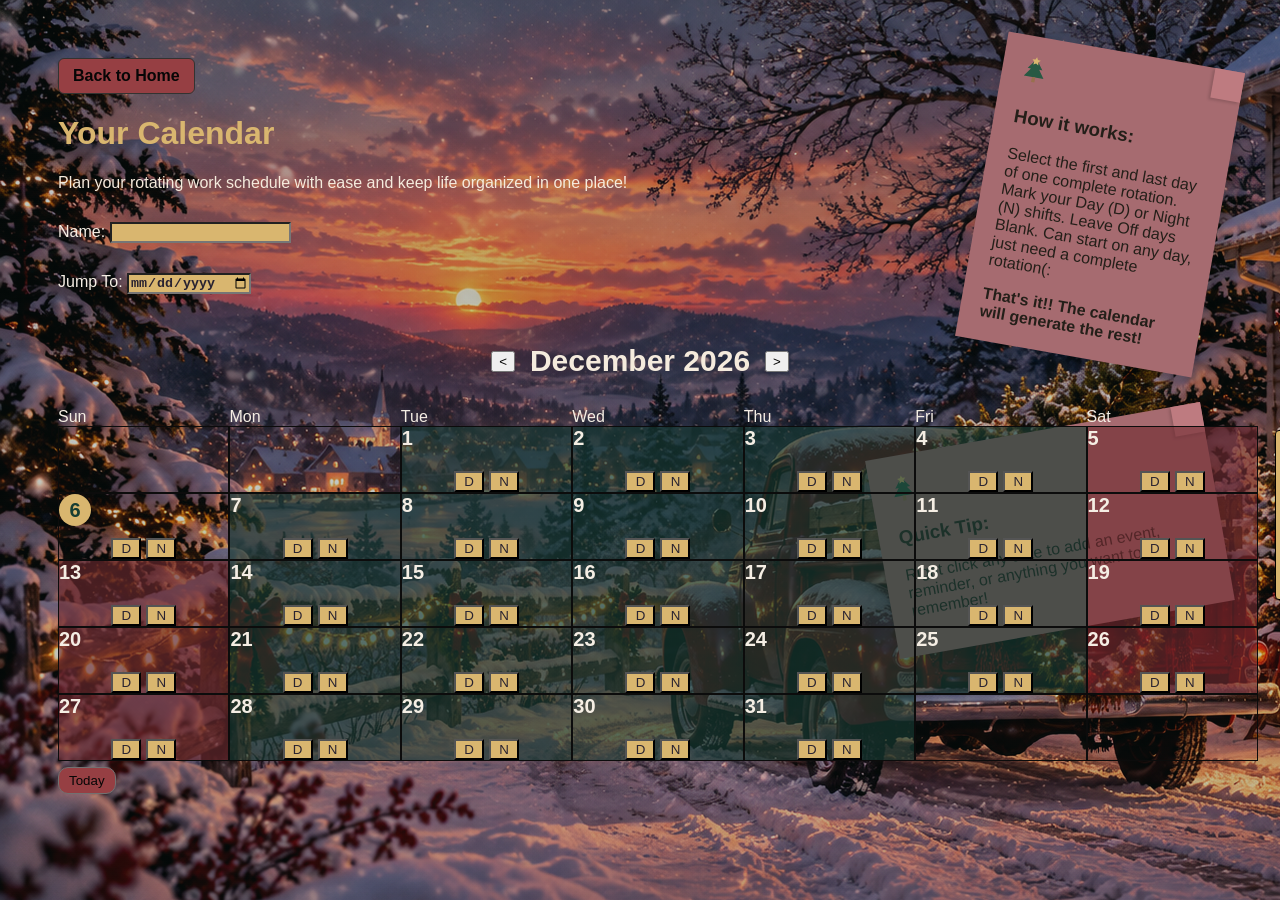
==== calendar.html @ 4a38d494 "Add files via upload" ====
<!DOCTYPE html>
<html>

<head>
    <title>Your Calendar</title>
    <link rel="stylesheet" href="style.css">
</head>

<body>

<div class="halloween-decor" aria-hidden="true">
    <svg class="halloween-pumpkin pumpkin-one" viewBox="0 0 100 90">
    <path d="M50 20 C25 5 8 32 12 56 C16 82 37 84 50 78 C63 84 84 82 88 56 C92 32 75 5 50 20 Z" fill="#C98255"/>
    <path d="M50 20 C35 30 33 65 50 78 M50 20 C65 30 67 65 50 78" fill="none" stroke="#985735" stroke-width="2.5"/>
    <path d="M48 21 Q45 8 57 5 L61 10 Q53 12 54 22 Z" fill="#54B878"/>
</svg>
<svg class="halloween-pumpkin pumpkin-two" viewBox="0 0 100 90">
    <path d="M50 20 C25 5 8 32 12 56 C16 82 37 84 50 78 C63 84 84 82 88 56 C92 32 75 5 50 20 Z" fill="#C98255"/>
    <path d="M50 20 C35 30 33 65 50 78 M50 20 C65 30 67 65 50 78" fill="none" stroke="#985735" stroke-width="2.5"/>
    <path d="M48 21 Q45 8 57 5 L61 10 Q53 12 54 22 Z" fill="#54B878"/>
</svg>
    <svg class="halloween-bat" viewBox="0 0 100 50">
        <path d="M50 15 L44 7 L39 16 Q25 2 2 13 Q12 19 14 29 Q22 23 30 34 Q37 26 45 31 L50 38 L55 31 Q63 26 70 34 Q78 23 86 29 Q88 19 98 13 Q75 2 61 16 L56 7 Z" fill="currentColor"/>
    </svg>
    <svg class="halloween-bat bat-two" viewBox="0 0 100 50">
    <path d="M50 15 L44 7 L39 16 Q25 2 2 13 Q12 19 14 29 Q22 23 30 34 Q37 26 45 31 L50 38 L55 31 Q63 26 70 34 Q78 23 86 29 Q88 19 98 13 Q75 2 61 16 L56 7 Z" fill="currentColor"/>
</svg>
<svg class="halloween-bat bat-three" viewBox="0 0 100 50">
    <path d="M50 15 L44 7 L39 16 Q25 2 2 13 Q12 19 14 29 Q22 23 30 34 Q37 26 45 31 L50 38 L55 31 Q63 26 70 34 Q78 23 86 29 Q88 19 98 13 Q75 2 61 16 L56 7 Z" fill="currentColor"/>
</svg>
<svg class="halloween-bat bat-four" viewBox="0 0 100 50">
    <path d="M50 15 L44 7 L39 16 Q25 2 2 13 Q12 19 14 29 Q22 23 30 34 Q37 26 45 31 L50 38 L55 31 Q63 26 70 34 Q78 23 86 29 Q88 19 98 13 Q75 2 61 16 L56 7 Z" fill="currentColor"/>
</svg>
<svg class="halloween-bat bat-five" viewBox="0 0 100 50">
    <path d="M50 15 L44 7 L39 16 Q25 2 2 13 Q12 19 14 29 Q22 23 30 34 Q37 26 45 31 L50 38 L55 31 Q63 26 70 34 Q78 23 86 29 Q88 19 98 13 Q75 2 61 16 L56 7 Z" fill="currentColor"/>
</svg>
</div>
<div class="autumn-decor" aria-hidden="true">
<img
    src="images/acorn.png"
    class="autumn-acorn acorn-one"
    alt=""
>

<svg class="autumn-acorn acorn-two" viewBox="0 0 60 80">
    <!-- Acorn cap -->
    <path d="M10 28 Q30 5 50 28 L45 35 L15 35 Z" fill="#8B6542"/>

    <!-- Acorn body -->
    <path d="M15 33 Q8 58 30 72 Q52 58 45 33 Z" fill="#C28B64"/>

    <!-- Little stem -->
    <path d="M30 15 Q29 8 35 5" fill="none" stroke="#5B4030" stroke-width="4" stroke-linecap="round"/>
</svg>

<img
    src="./images/autumn-leaf.png"
    class="autumn-leaf leaf-one"
    alt=""
>

</div>

<a href="index.html" class="back-button">Back to Home</a>

    <h1>Your Calendar</h1>
    <p class="calendar-description">
    Plan your rotating work schedule with ease and keep life organized in one place!
</p>

    <div class="form-group">
        <label for="worker-name">Name:</label>
        <input type="text" id="worker-name">
    </div>
    <div class="form-group">
        <label for="start-date">Jump To:</label>
        <input type="date" id="start-date">
    </div>
    <p id="rotation-warning"></p>

    <div class="instruction-note">
        <svg class="may-sticky-sunflower" viewBox="0 0 48 60"
     xmlns="http://www.w3.org/2000/svg">

    <!-- Stem -->
    <path d="M24 29 Q22 43 24 56"
          stroke="#66805B"
          stroke-width="2.5"
          fill="none"
          stroke-linecap="round"/>

    <!-- Leaves -->
    <path d="M23 44 Q10 33 9 42 Q13 49 24 48"
          fill="#82956B"/>

    <path d="M24 48 Q37 35 40 41 Q37 50 24 52"
          fill="#66805B"/>

    <!-- Golden petals -->
    <g fill="#D9AD55">
        <ellipse cx="24" cy="11" rx="4" ry="9"/>
        <ellipse cx="24" cy="11" rx="4" ry="9" transform="rotate(45 24 23)"/>
        <ellipse cx="24" cy="11" rx="4" ry="9" transform="rotate(90 24 23)"/>
        <ellipse cx="24" cy="11" rx="4" ry="9" transform="rotate(135 24 23)"/>
        <ellipse cx="24" cy="11" rx="4" ry="9" transform="rotate(180 24 23)"/>
        <ellipse cx="24" cy="11" rx="4" ry="9" transform="rotate(225 24 23)"/>
        <ellipse cx="24" cy="11" rx="4" ry="9" transform="rotate(270 24 23)"/>
        <ellipse cx="24" cy="11" rx="4" ry="9" transform="rotate(315 24 23)"/>
    </g>

    <!-- Sunflower center -->
    <circle cx="24" cy="23" r="7" fill="#76513B"/>
    <circle cx="22" cy="21" r="2" fill="#98704E"/>

</svg>
        <svg class="spring-sticky-tulip" viewBox="0 0 48 60"
     xmlns="http://www.w3.org/2000/svg">

    <!-- Stem -->
    <path d="M24 28 Q22 42 24 55"
          stroke="#668B65"
          stroke-width="2.5"
          fill="none"
          stroke-linecap="round"/>

    <!-- Leaves -->
    <path d="M24 44 Q11 33 10 42 Q14 50 24 47"
          fill="#8EAD80"/>

    <path d="M24 48 Q36 35 39 40 Q37 49 24 51"
          fill="#668B65"/>

    <!-- Tulip petals -->
    <path d="M11 13 Q17 16 24 7 Q31 16 37 13
             L35 24 Q32 33 24 34 Q16 33 13 24 Z"
          fill="#AD748D"/>

    <!-- Petal highlight -->
    <path d="M17 13 Q19 21 24 27 Q29 21 31 13
             Q30 28 24 34 Q18 28 17 13"
          fill="#D99CAF"/>

</svg>
        <svg class="march-sticky-shamrock" viewBox="0 0 40 40" aria-hidden="true">
    <path d="M20 18
             C10 4 2 15 13 23
             C0 22 8 36 20 26
             C32 36 40 22 27 23
             C38 15 30 4 20 18 Z"
          fill="#497B50"/>
    <path d="M20 25 Q22 32 17 38"
          stroke="#354D37"
          stroke-width="2.5"
          stroke-linecap="round"
          fill="none"/>
</svg>
        <svg class="valentine-sticky-heart" viewBox="0 0 40 40" aria-hidden="true">
    <path d="M20 34 C15 29 4 21 4 13
             C4 3 16 2 20 11
             C24 2 36 3 36 13
             C36 21 25 29 20 34 Z"
          fill="#ee688c"/>
</svg>
        <svg class="winter-sticky-snowflake" viewBox="0 0 40 40" aria-hidden="true">
    <path d="M20 3 V37 M3 20 H37 M8 8 L32 32 M32 8 L8 32"
          stroke="#AEBFCC"
          stroke-width="2.5"
          stroke-linecap="round"
          fill="none"/>
    <circle cx="20" cy="20" r="3" fill="#F2F8FC"/>
</svg>
        <svg class="christmas-sticky-tree" viewBox="0 0 60 75" aria-hidden="true">
    <path d="M30 5 L12 29 H20 L6 49 H54 L40 29 H48 Z" fill="#285943"/>
    <rect x="26" y="49" width="8" height="12" fill="#98704E"/>
    <path d="M30 0 L33 6 L40 7 L35 12 L36 19 L30 15 L24 19 L25 12 L20 7 L27 6 Z" fill="#D9B66F"/>
</svg>
        <h3>How it works:</h3>
        <p>
            Select the first and last day of one complete rotation.
            Mark your Day (D) or Night (N) shifts.
            Leave Off days Blank. Can start on any day, just need a complete rotation(:
        </p>
        <strong>That's it!! The calendar will generate the rest!</strong>
    </div>

    <div class="event-note">
        <svg class="may-sticky-sunflower" viewBox="0 0 48 60"
     xmlns="http://www.w3.org/2000/svg">

    <!-- Stem -->
    <path d="M24 29 Q22 43 24 56"
          stroke="#66805B"
          stroke-width="2.5"
          fill="none"
          stroke-linecap="round"/>

    <!-- Leaves -->
    <path d="M23 44 Q10 33 9 42 Q13 49 24 48"
          fill="#82956B"/>

    <path d="M24 48 Q37 35 40 41 Q37 50 24 52"
          fill="#66805B"/>

    <!-- Golden petals -->
    <g fill="#D9AD55">
        <ellipse cx="24" cy="11" rx="4" ry="9"/>
        <ellipse cx="24" cy="11" rx="4" ry="9" transform="rotate(45 24 23)"/>
        <ellipse cx="24" cy="11" rx="4" ry="9" transform="rotate(90 24 23)"/>
        <ellipse cx="24" cy="11" rx="4" ry="9" transform="rotate(135 24 23)"/>
        <ellipse cx="24" cy="11" rx="4" ry="9" transform="rotate(180 24 23)"/>
        <ellipse cx="24" cy="11" rx="4" ry="9" transform="rotate(225 24 23)"/>
        <ellipse cx="24" cy="11" rx="4" ry="9" transform="rotate(270 24 23)"/>
        <ellipse cx="24" cy="11" rx="4" ry="9" transform="rotate(315 24 23)"/>
    </g>

    <!-- Sunflower center -->
    <circle cx="24" cy="23" r="7" fill="#76513B"/>
    <circle cx="22" cy="21" r="2" fill="#98704E"/>

</svg>
        <svg class="spring-sticky-tulip" viewBox="0 0 48 60"
     xmlns="http://www.w3.org/2000/svg">

    <!-- Stem -->
    <path d="M24 28 Q22 42 24 55"
          stroke="#668B65"
          stroke-width="2.5"
          fill="none"
          stroke-linecap="round"/>

    <!-- Leaves -->
    <path d="M24 44 Q11 33 10 42 Q14 50 24 47"
          fill="#8EAD80"/>

    <path d="M24 48 Q36 35 39 40 Q37 49 24 51"
          fill="#668B65"/>

    <!-- Tulip petals -->
    <path d="M11 13 Q17 16 24 7 Q31 16 37 13
             L35 24 Q32 33 24 34 Q16 33 13 24 Z"
          fill="#AD748D"/>

    <!-- Petal highlight -->
    <path d="M17 13 Q19 21 24 27 Q29 21 31 13
             Q30 28 24 34 Q18 28 17 13"
          fill="#D99CAF"/>

</svg>
        <svg class="march-sticky-shamrock" viewBox="0 0 40 40" aria-hidden="true">
    <path d="M20 18
             C10 4 2 15 13 23
             C0 22 8 36 20 26
             C32 36 40 22 27 23
             C38 15 30 4 20 18 Z"
          fill="#497B50"/>
    <path d="M20 25 Q22 32 17 38"
          stroke="#354D37"
          stroke-width="2.5"
          stroke-linecap="round"
          fill="none"/>
</svg>
        <svg class="valentine-sticky-heart" viewBox="0 0 40 40" aria-hidden="true">
    <path d="M20 34 C15 29 4 21 4 13
             C4 3 16 2 20 11
             C24 2 36 3 36 13
             C36 21 25 29 20 34 Z"
          fill="#ee688c"/>
</svg>
        <svg class="winter-sticky-snowflake" viewBox="0 0 40 40" aria-hidden="true">
    <path d="M20 3 V37 M3 20 H37 M8 8 L32 32 M32 8 L8 32"
          stroke="#AEBFCC"
          stroke-width="2.5"
          stroke-linecap="round"
          fill="none"/>
    <circle cx="20" cy="20" r="3" fill="#F2F8FC"/>
</svg>
        <svg class="christmas-sticky-tree" viewBox="0 0 60 75" aria-hidden="true">
    <path d="M30 5 L12 29 H20 L6 49 H54 L40 29 H48 Z" fill="#285943"/>
    <rect x="26" y="49" width="8" height="12" fill="#98704E"/>
    <path d="M30 0 L33 6 L40 7 L35 12 L36 19 L30 15 L24 19 L25 12 L20 7 L27 6 Z" fill="#D9B66F"/>
</svg>
    <h3>Quick Tip:</h3>
    <p>Right click any date to add an event, reminder, or anything you want to remember!</p>
    </div>

    <div class="rotation-section">
        <h2></h2>

        <div class="month-navigation">
            <button id="previous-month">&lt;</button>
            <h3 id="month-title"></h3>
            <button id="next-month">&gt;</button>
        </div>

        <div id="calendar-layout">
            <div id="calendar-area">
                <div class="weekday-header">
                    <div>Sun</div>
                    <div>Mon</div>
                    <div>Tue</div>
                    <div>Wed</div>
                    <div>Thu</div>
                    <div>Fri</div>
                    <div>Sat</div>
                </div>


                <div id="calendar"></div>
            </div>
            <!---
            <div id="shift-legend">
                <div class="legend-item>
           <span>D</span>
        <span>Day Shift</span>
    </div>

</div>
-->
</div>
<div id="shift-legend-test">
    <span>D</span>
    <span>Day Shift</span>
    <br>
    <span>N</span>
    <span>Night Shift</span>
    <br>
    <span></span>
    <span>Off</span>
</div>
<div id=" rotation-actions">
                    <p id="rotation-status"><span id="rotation-status-text"></span></p>

                    <div id="calendar-actions">
                        <button id="clear-selection">Clear Selection</button>
                        <button id="today-button">Today</button>
                    </div>
                </div>
                <div class="halloween-bottom-decor" aria-hidden="true">
    <svg class="halloween-bat-left bat-six" viewBox="0 0 100 50">
        <path d="M50 15 L44 7 L39 16 Q25 2 2 13 Q12 19 14 29 Q22 23 30 34 Q37 26 45 31 L50 38 L55 31 Q63 26 70 34 Q78 23 86 29 Q88 19 98 13 Q75 2 61 16 L56 7 Z" fill="currentColor"/>
    </svg>
    <svg class="halloween-bat-left bat-seven" viewBox="0 0 100 50">
    <path d="M50 15 L44 7 L39 16 Q25 2 2 13 Q12 19 14 29 Q22 23 30 34 Q37 26 45 31 L50 38 L55 31 Q63 26 70 34 Q78 23 86 29 Q88 19 98 13 Q75 2 61 16 L56 7 Z" fill="currentColor"/>
</svg>
<svg class="halloween-bat-left bat-eight" viewBox="0 0 100 50">
    <path d="M50 15 L44 7 L39 16 Q25 2 2 13 Q12 19 14 29 Q22 23 30 34 Q37 26 45 31 L50 38 L55 31 Q63 26 70 34 Q78 23 86 29 Q88 19 98 13 Q75 2 61 16 L56 7 Z" fill="currentColor"/>
</svg>
</div>
                <div id="event-popup">
                <h3 id="event-popup-title">Add Event</h3>

                <input
                type="text"
                id="event-input"
                placeableholder=""What do you want to remember?"
                >
                <div id="event-chooser">
    <p>Events on this day:</p>
    <div id="event-chooser-list"></div>
</div>

                <label class="repeat-option">
    Repeat:
    <select id="event-repeat">
        <option value="none">Never</option>
        <option value="weekly">Every week</option>
        <option value="monthly">Every month</option>
        <option value="yearly">Every year</option>
    </select>
</label>

<label class="event-notes-option">
    Notes:
    <textarea
        id="event-notes"
        placeholder="Add any extra details..."
        rows="3"
    ></textarea>
</label>
                
                <button id="save-event">Save</button>
                <button id="cancel-event">Cancel</button>
                <button id="delete-event">Delete Current Event</button>
                <button id="add-another-event">+ Add Another Event</button>
                    
                </div>
          <div id="event-details-popup">
    <h3 id="event-details-name">Event Name</h3>

    <p id="event-details-date"></p>
    <p id="event-details-repeat"></p>

    <div id="event-details-notes-section">
        <strong>Notes:</strong>
        <p id="event-details-notes"></p>
    </div>

    <button id="edit-event-details">Edit</button>
    <button id="close-event-details">Close</button>
</div>      
<script src="script.js"></script>
</body>

</html>
---- style.css ----
body {
    background-color: rgba(52, 95, 77, 0.473);
    font-family: "Trebuchet MS", Arial, sans-serif;
    padding: 50px;
    padding-bottom: 40px;
}

h1 {
    color: rgb(10, 10, 10);
}

.form-group {
    margin-top: 30px;
}

.rotation-section {
    margin-top: 20px;
}

.weekday-header {
    display: grid;
    grid-template-columns: repeat(7, minmax(0, 1fr));
    max-width: 1200px;
}

#calendar {
    display: grid;
    grid-template-columns: repeat(7, minmax(0, 1fr));
    max-width: 1200px
}

#calendar > div {
    border: 1px solid rgb(12, 12, 12);
    min-height: 65px;
}

.month-navigation {
    display: flex;
    align-items: center;
    justify-content: center;
    gap: 15px;
    max-width: 1200px;
}

#month-title {
    font-size: 30px;

}

.date-number {
    font-size: 20px;
    font-weight: bold;
}

.date-number.today {
    background-color: #30fac783;
    border-radius: 50%;
    width: 32px;
    height: 32px;
    display: flex;
    align-items: center;
    justify-content: center;
}

.calendar-cell {
    display: flex;
    flex-direction: column;
    transition: transform 0.18s ease, box-shadow 0.18s ease;
}
.calendar-cell.today {
outline: 3px solid rgba(73, 117, 112, 0.9);
background-color: rgba(255, 255, 255, 0.12);
}
.calendar-cell.weekend {
    background-color: rgba(73, 117, 112, 0.30);
}
.calendar-cell:hover {
transform: translateY(-2px);
box-shadow: 0 4px 8px rgba(0, 0, 0, 0.12);
}
.calendar-cell button {
    width: 30px;
}

.shiftButtons {
    margin-top: auto;
    display: flex;
    justify-content: center;
    gap: 5px;
}

.calendar-cell button.selected {
    font-weight: bold;
    border: 3px solid black;
}

.calendar-cell.rotation-boundary {
    background-color: rgba(225, 235, 120, 0.45);
}

.instruction-note {
    background-color: #fff3a6;
    width: 200px;
    padding: 20px;
    box-shadow: 4px 6px 10px rgba(0, 0, 0, 0.20);
    transform: rotate(10deg);
    position: absolute;
    top: 50px;
    right: 60px;
}

.instruction-note::after {
    content: "";
    position: absolute;
    top: 0;
    right: 0;
    width: 30px;
    height: 30px;
    background-color: #e8d87f;
    box-shadow: -2px 2px 3px rgba(0, 0, 0, 0.15);
}

#rotation-warning {
    color: #8b1e1e;
    font-weight: bold;
    margin-top: 8px;
    max-width: 500px;
}

#rotation-status {
    text-align: center;
    font-weight: bold;
    max-width: 1200px;
    margin-bottom: -10px;
}

#clear-selection,
#today-button {
    padding: 5px 10px;
    border-radius: 10px;
    background-color: #fff3c4;
    border: 1px solid rgb(114, 113, 113);
}

#clear-selection {
    display: none;
    padding: 5px 10px;
border-radius: 10px;
background-color: #fff3c4;
border: 1px solid rgb(114, 113, 113);
}

#calendar-actions {
    display: flex;
    gap: 8px;
}

#clear-selection:hover,
#today-button:hover {
    cursor: pointer;
    background-color: #ffeaa0;
}

#calendar-layout {
    position: relative;
}

#calendar-area {
    width: 1200px;
}

#shift-legend {
    margin-left: 25px;
}
#shift-legend-test {
    position: absolute;
    left: 1275px;
    top: 430px;
    background-color: #fff3c4;
    padding: 6px 10px;
    border: 1px solid black;
    border-radius: 4px;
}
#shift-legend-test span:first-child {
    border: 2px solid black;
    padding: 1px 4px;
    margin-right: 6px;
}
#shift-legend-test span:nth-of-type(3) {
    border: 2px solid black;
    padding: 1px 4px;
    margin-right: 6px;
}
#shift-legend-test span:nth-of-type(5) {
    display: inline-block;
    width: 16px;
    height: 16px;
    border: 1px solid black;
    margin-right: 6px;
}
.event-note {
    background-color: #fff3a6;
    width: 300px;
    padding: 20px;
    box-shadow: 4px 6px 10px rgba(0, 0, 0, 0.20);
    transform: rotate(-10deg);
    position: absolute;
    top: 430px;
    right: 60px;
}
.event-note::after {
    content: "";
    position: absolute;
    top: 0px;
    right: 0;
    width: 30px;
    height: 30px;
    background-color: #e8d87f;
    box-shadow: -2px 2px 3px rgba(0, 0, 0, 0.15);
}
#event-popup {
    display: none;
    position: fixed;

    top: 50%;
    left: 50%;
    transform: translate(-50%, -50%);

    background-color: #fff3c4;
    border: 1px solid rgba(73, 117, 112, 0.35);
    border-radius: 8px;

    padding: 20px;
    width: 240px;

    box-shadow: 4px 6px 15px rgba(0, 0, 0, 0.25);
}
#save-event {
    background-color: #497570bb;
    color: white;
    border: 1px rgb(114, 113, 113) solid;
    border-radius: 5px;
    padding: 5px 10px;
}
#cancel-event {
    background-color: #e8e1d5;
    border: 1px solid rgba(73, 117, 112, 0.35);
    border-radius: 5px;
    padding: 4px 10px;
}
#delete-event {
    background-color: #5591b99c;
    color: #3b383b;
    border: 1px rgb(114, 113, 113) solid;
    border-radius: 5px;
    padding: 5px 10px;
}
#add-another-event {
    background-color: #e6dff0;
    color: #3b383b;
    border: 1px rgb(114, 113, 113) solid;
    border-radius: 5px;
    padding: 5px 10px;
}
#event-input {
    padding: 6px 8px;
    border: 1px solid rgba(73, 117, 112, 0.45);
    border-radius: 5px;
}
#event-repeat {
    padding: 4px 6px;
    border: 1px solid rgba(73, 117, 112, 0.45);
    border-radius: 5px;
}
#event-popup button {
    margin-top: 4px;
}
.personal-event {
    font-size: 14px;
    margin-top: 4px;
    padding: 2px 5px;
    background-color: #fff3c4;
    border-radius: 4px;
    width: fit-content;
}
.single-event {
    background-color: #f3e8ff;
}
.monthly-event {
    background-color: #b9dce8;
}
.yearly-event {
    background-color: #f3aa92;
}
.repeat-option {
    display: block;
    margin: 10px 0;
}
#shift-legend-test br {
    display: block;
    content: "";
    margin-bottom: 4px;
}
#event-chooser {
    display: none;
}
.back-button {
    display: inline-block;
    padding: 8px 14px;
    background-color: #fff3c4;
    color: #343331;
    text-decoration: none;
    border: 1px solid #343331;
    border-radius: 6px;
    font-weight: bold;
}

.back-button:hover {
    background-color: #f3e5a7;
}
@media (max-width: 950px) {

    body {
        padding: 15px;
    }

    .instruction-note,
    .event-note {
        position: static;
        transform: none;
        width: auto;
        margin: 20px 0;
    }

    #calendar-area {
    width: 100%;
}

#calendar,
.weekday-header,
.month-navigation {
    width: 100%;
    max-width: 100%;
}

#shift-legend-test {
    position: static;
    width: auto;
    margin: 20px 0;
}

.instruction-note::after,
.event-note::after {
    display: none;
}

}
.event-notes-option {
    display: flex;
    flex-direction: column;
    gap: 5px;
    margin-top: 10px;
}

#event-notes {
    width: 100%;
    box-sizing: border-box;
    resize: vertical;
    font: inherit;
}
#event-details-popup {
    display: none;
}
#event-details-popup {
    display: none;
    position: fixed;
    top: 50%;
    left: 50%;
    transform: translate(-50%, -50%);
    z-index: 1000;

    background-color: #fff3bf;
padding: 20px;
border-radius: 8px;
min-width: 280px;
box-shadow: 0 4px 12px rgba(0, 0, 0, 0.25);
}
body[data-theme="halloween"] {
    background-image:
    linear-gradient(rgba(22, 15, 30, 0.25), rgba(22, 15, 30, 0.25)),
    url("images/october-background.png");
    color: #f5e8d5;
}
body[data-theme="halloween"] .instruction-note,
body[data-theme="halloween"] .event-note {
    background-color: #C98255;
    color: #292331;
}
body[data-theme="halloween"] .calendar-cell {
    background-color: #352d3d9c;
}

body[data-theme="halloween"] .calendar-cell.weekend {
    background-color: #49384a8e;
}
body[data-theme="halloween"] .calendar-cell.today {
    outline: 3px solid #e6a06b60;
    background-color: #49384a8e;
}
body[data-theme="halloween"] .calendar-cell .date-number {
    color: #54B878;
}

/* Halloween today date circle */
body[data-theme="halloween"] .calendar-cell.today .date-number {
    background-color: #C98255;
    color: #173D32;
}
body[data-theme="halloween"] .weekly-event {
    background-color: #999b98;
    color: #292331;
}
body[data-theme="halloween"] h1 {
    color: #C98255;
}
body[data-theme="halloween"] #month-title {
    color: #54B878;
}
body[data-theme="halloween"] .weekday-header {
    color: #C98255;
}
body[data-theme="halloween"] #shift-legend-test {
    background-color: #54B878;
    color: #292331;
}
body[data-theme="halloween"] .back-button {
    background-color: #54B878;
    color: #292331;
}
body[data-theme="halloween"] .back-button:hover {
    background-color: #479c66;
    color: #292331;
}
body[data-theme="halloween"] #clear-selection {
    background-color: #54B878;
    color: #292331;
}
body[data-theme="halloween"] #today-button {
    background-color: #54B878;
    color: #292331;
}
body[data-theme="halloween"] #clear-selection:hover {
    background-color: #479c66;
    color: #292331;
}
body[data-theme="halloween"] #today-button:hover {
    background-color: #479c66;
    color: #292331;
}
body[data-theme="halloween"] .calendar-description {
    color: #C98255;
}
body[data-theme="halloween"] .form-group {
    color: #C98255;
}
body[data-theme="halloween"] #previous-month,
body[data-theme="halloween"] #next-month {
    background-color: #50B67B;
    color: #292331;
}
body[data-theme="halloween"] #previous-month:hover,
body[data-theme="halloween"] #next-month:hover {
    background-color: #3D9363;
}
body[data-theme="halloween"] .shiftButtons button {
    background-color: #C98255;
    color: #292331;
}
body[data-theme="halloween"] #worker-name {
    background-color: #E8B58F;
    color: #292331;
    font-weight: 600;
}
body[data-theme="halloween"] #start-date {
    background-color: #E8B58F;
    color: #292331;
    font-weight: 600;
}
body[data-theme="halloween"] #rotation-status {
    color: #292331;
    font-weight: 600;
    width: center;
}
body[data-theme="halloween"] .rotation-message {
    background-color: #E8B58F;
    color: #292331;
    font-weight: 600;
    padding: 3px 8px;
    border-radius: 4px;
}
/* Decorations stay hidden by default */
.halloween-decor {
    display: none;
}

/* Only show decorations during October */
body[data-theme="halloween"] .halloween-decor {
    display: block;
    pointer-events: none;
}
body[data-theme="halloween"] .halloween-bat {
    position: fixed;
    top: 85px;
    right: 300px;
    width: 65px;
    height: 35px;
    color: #0a0909;
    pointer-events: none;
    z-index: 1;
}
body[data-theme="halloween"] .bat-two {
    top: 65px;
    right: 365px;
    width: 40px;
    height: 22px;
    transform: rotate(12deg);
}
body[data-theme="halloween"] .single-event {
    background-color: #54B878;
    color: #292331;
}
body[data-theme="halloween"] .monthly-event {
    background-color: #A998C8;
    color: #292331;
}
body[data-theme="halloween"] .yearly-event {
    background-color: #D8B56D;
    color: #292331;
}
body[data-theme="halloween"] .bat-three {
    top: 42px;
    right: 420px;
    width: 30px;
    height: 17px;
    transform: rotate(-12deg);
}
body[data-theme="halloween"] .bat-four {
    top: 110px;
    right: 390px;
    width: 35px;
    height: 20px;
    transform: rotate(15deg);
}
body[data-theme="halloween"] .bat-five {
    top: 130px;
    right: 300px;
    width: 30px;
    height: 17px;
    transform: rotate(-12deg);
}
.halloween-bottom-decor {
    display: none;
}

body[data-theme="halloween"] .halloween-bottom-decor {
    display: block;
    position: relative;
    height: 0;
    pointer-events: none;
}
body[data-theme="halloween"] {
    padding-bottom: 30px;
}
body[data-theme="halloween"] .halloween-bat-left {
    position: fixed;
    top: 375px;
    left: 140px;
    width: 38px;
    height: 21px;
    color: #111015;
    pointer-events: none;
    transform: rotate(-12deg);
}
body[data-theme="halloween"] .bat-seven {
    top: 360px;
    left: 110px;
    width: 40px;
    height: 23px;
    transform: rotate(14deg);
}
body[data-theme="halloween"] .bat-eight {
    top: 360px;
    left: 195px;
    width: 35px;
    height: 20px;
    transform: rotate(15deg);
}
body[data-theme="halloween"] .halloween-pumpkin {
    position: fixed;
    width: 65px;
    height: 60px;
    pointer-events: none;
}

body[data-theme="halloween"] .pumpkin-one {
    bottom: 35px;
    right: 65px;
}
body[data-theme="halloween"] .pumpkin-two {
    top: 55px;
    left: 210px;
    width: 45px;
    height: 42px;
    transform: rotate(-12deg);
}
body[data-theme="halloween"] .calendar-cell.rotation-boundary {
    background-color: rgba(226, 235, 120, 0.158);
}
body[data-theme="halloween"] #event-popup {
    background-color: #614b63;
    color: #F5E8D5;
    border: 2px solid #C98255;
}
body[data-theme="halloween"] #event-notes {
    background-color: #E8B58F;
    color: #0a090a;
    font-weight: 500;
    border: 1px solid #C98255;
}
body[data-theme="halloween"] .chooser-never {
    background-color: #54B878;
    color: #292331;
}

body[data-theme="halloween"] .chooser-monthly {
    background-color: #A998C8;
    color: #292331;
}

body[data-theme="halloween"] .chooser-yearly {
    background-color: #D8B56D;
    color: #292331;
}

body[data-theme="halloween"] .chooser-weekly {
    background-color: #A9A9A9;
    color: #292331;
}
body[data-theme="halloween"] #event-chooser-list button {
    border: none;
    border-radius: 4px;
    padding: 3px 6px;
    margin: 2px;
    cursor: pointer;
}
body[data-theme="halloween"] #cancel-event {
    background-color: #c89bd4;
    color: #141414;
    border: none;
    border-radius: 4px;
    padding: 5px 10px;
    cursor: pointer;
}

body[data-theme="halloween"] #add-another-event {
    background-color: #54B878;
    color: #292331;
    border: none;
    border-radius: 4px;
    padding: 5px 10px;
    cursor: pointer;
}
body[data-theme="halloween"] #event-input {
    background-color: #E8B58F;
    color: #292331;
    border: 1px solid #C98255;
    border-radius: 4px;
}
body[data-theme="halloween"] #event-repeat {
    background-color: #C89BD4;
    color: #292331;
    border: 1px solid #A998C8;
    border-radius: 4px;
}
body[data-theme="halloween"] #delete-event {
    background-color: #999b98;
    color: #141414;
    border: none;
    border-radius: 4px;
    padding: 5px 10px;
    cursor: pointer;
}
body[data-theme="halloween"] #event-details-popup {
    background-color: #49384A;
    color: #C98255;
    border: 1px solid #C98255;
}
body[data-theme="halloween"] #edit-event-details {
    background-color: #54B878;
    color: #292331;
    border: none;
    border-radius: 4px;
    padding: 5px 10px;
    cursor: pointer;
}

body[data-theme="halloween"] #close-event-details {
    background-color: #C89BD4;
    color: #292331;
    border: none;
    border-radius: 4px;
    padding: 5px 10px;
    cursor: pointer;
}
@media (max-width: 1000px) {
    body[data-theme="halloween"] .halloween-decor,
    body[data-theme="halloween"] .halloween-bottom-decor {
        display: none;
    }
}
body[data-theme="autumn"] {
    background-color: #24382F;
    color: #F3E7D3;
}
body[data-theme="autumn"] .instruction-note,
body[data-theme="autumn"] .event-note {
    background-color: #b89c50;
    color: #241F19;
}
body[data-theme="autumn"] #shift-legend-test {
    background-color: #B89C50;
    color: #241F19;
}
body[data-theme="autumn"] .calendar-cell {
    background: rgba(73, 55, 43, 0.589);
}
body[data-theme="autumn"] #month-title {
    color: #A99B87;
}
body[data-theme="autumn"] .calendar-cell .date-number {
    color: #A99B87;
}
body[data-theme="autumn"] .calendar-cell.weekend {
    background: rgba(119, 118, 83, 0.548) !important;
}
body[data-theme="autumn"] .calendar-cell.today .date-number {
    background-color: #A66B70;
    color: #173D32;
}
body[data-theme="autumn"] .weekly-event {
    background-color: #B89C50;
    color: #292331;
}
    body[data-theme="autumn"] .monthly-event {
    background-color: #B87950;
    color: #292331;
    }
    body[data-theme="autumn"] .yearly-event {
    background-color: #B398A8;
    color: #292331;
    }
    body[data-theme="autumn"] .single-event {
    background-color: #ecb95a;
    color: #292331;
    }
    body[data-theme="autumn"] h1 {
    color: #B89C50;
}
body[data-theme="autumn"] .shiftButtons button {
    background-color: #A66B70;
    color: #292331;
}
body[data-theme="autumn"] #previous-month,
body[data-theme="autumn"] #next-month {
    background-color: #A66B70;
    color: #292331;
}
body[data-theme="autumn"] #previous-month:hover,
body[data-theme="autumn"] #next-month:hover {
    background-color: #86575b;
}
body[data-theme="autumn"] .weekday-header {
    color: #A99B87;
}
body[data-theme="autumn"] #clear-selection {
    background-color: #302820;
    color: #A7BE9B;
}
body[data-theme="autumn"] #clear-selection:hover {
    background-color: #1a1511;
    color: #A7BE9B;
}
body[data-theme="autumn"] #today-button {
    background-color: #302820;
    color: #A7BE9B;
}
body[data-theme="autumn"] #today-button:hover {
    background-color: #1a1511;
    color: #A7BE9B;
}
body[data-theme="autumn"] .back-button {
    background-color: #302820;
    color: #A7BE9B;
}
body[data-theme="autumn"] .back-button:hover {
    background-color: #1a1511;
    color: #A7BE9B;
}
body[data-theme="autumn"] .calendar-description {
    color: #B89C50;
}
body[data-theme="autumn"] #start-date {
    background-color: #A99B87;
    color: #292331;
    font-weight: 600;
}
body[data-theme="autumn"] #worker-name {
    background-color: #A99B87;
    color: #292331;
    font-weight: 600;
}
body[data-theme="autumn"] .rotation-message {
    background-color: #A99B87;
    color: #292331;
    font-weight: 600;
    padding: 3px 8px;
    border-radius: 4px;
}
body[data-theme="autumn"] #event-popup {
    background-color: #51483F;
    color: #F3E7D3;
    border: 1px solid #B89C50;
}
body[data-theme="autumn"] #edit-event-details {
    background-color: #A66B70;
    color: #292331;
    border: none;
    border-radius: 4px;
    padding: 5px 10px;
    cursor: pointer;
}
body[data-theme="autumn"] #add-another-event {
    background-color: #B398A8;
    color: #292331;
    border: none;
    border-radius: 4px;
    padding: 5px 10px;
    cursor: pointer;
}
body[data-theme="autumn"] #cancel-event {
    background-color: #A99B87;
    color: #141414;
    border: none;
    border-radius: 4px;
    padding: 5px 10px;
    cursor: pointer;
}
body[data-theme="autumn"] #save-event {
    background-color: #A66B70;
    color: #241F19;
    border: none;
    border-radius: 4px;
    padding: 5px 10px;
    cursor: pointer;
}
body[data-theme="autumn"] #event-input {
    background-color: #E8D7B5;
    color: #302820;
    border: 1px solid #B89C50;
    border-radius: 4px;
}
body[data-theme="autumn"] #delete-event {
    background-color: #A8B99A;
    color: #141414;
    border: none;
    border-radius: 4px;
    padding: 5px 10px;
    cursor: pointer;
}
body[data-theme="autumn"] #event-repeat {
    background-color: #A99B87;
    color: #302820;
    border: 1px solid #B89C50;
    border-radius: 4px;
}
body[data-theme="autumn"] #event-details-popup {
    background-color: #51483F;
    color: #F3E7D3;
    border: 1px solid #B89C50;
}
body[data-theme="autumn"] #close-event-details {
    background-color: #A99B87;
    color: #292331;
    border: none;
    border-radius: 4px;
    padding: 5px 10px;
    cursor: pointer;
}
body[data-theme="autumn"] #event-notes {
    background-color: #E8D7B5;
    color: #302820;
    border: 1px solid #B89C50;
    border-radius: 4px;
}
body[data-theme="autumn"] .calendar-cell.rotation-boundary {
    background-color: rgba(226, 235, 120, 0.158);
}
body[data-theme="autumn"] #event-chooser-list button {
    border: none;
    border-radius: 4px;
    padding: 3px 6px;
    margin: 2px;
    cursor: pointer;
}
/* November decorations stay hidden by default */
.autumn-decor {
    display: none;
}

/* Only show decorations during November */
body[data-theme="autumn"] .autumn-decor {
    display: block;
    pointer-events: none;
}

/* First little acorn */
body[data-theme="autumn"] .acorn-one {
    position: fixed;
    top: 110px;
    left: 270px;
    width: 35px;
    height: 45px;
    transform: rotate(-15deg);
}
body[data-theme="autumn"] .acorn-two {
    position: fixed;
    top: 115px;
    left: 300px;
    width: 27px;
    height: 36px;
    transform: rotate(20deg);
}
body[data-theme="autumn"] .leaf-one {
    position: fixed;
    top: 115px;
    right: 330px;
    width: 80px;
    height: 80px;
    transform: rotate(25deg);
    filter: brightness(0.75) saturate(0.75);
}
/* November background image */
body[data-theme="autumn"] {
    background-image:
    linear-gradient(rgba(25, 30, 23, 0.35), rgba(25, 30, 23, 0.35)),
    url("images/november-background.png");
    background-size: cover;
    background-position: center;
    background-repeat: no-repeat;
    background-attachment: fixed;
}
body[data-theme="autumn"] .calendar-cell.weekend {
background-color: rgba(104, 116, 82, 0.685);
}
.autumn-decor {
    display: none !important;
}
body[data-theme="christmas"] {
    background-image:
        linear-gradient(
            rgba(15, 35, 32, 0.25),
            rgba(15, 35, 32, 0.25)
        ),
        url("images/december-background.png");

    color: #f5eee4;
}
body[data-theme="christmas"] .calendar-cell {
    background: rgba(23, 61, 53, 0.62);
}
body[data-theme="christmas"] .calendar-cell.weekend {
    background: rgba(112, 43, 49, 0.62);
}
body[data-theme="christmas"] .calendar-cell.today {
    outline: 3px solid #F5EBDD;
    background-color: #49384a8e;
}
body[data-theme="christmas"] .calendar-cell.today .date-number {
    background-color: #F5EBDD;
    color: #173D32;
}
body[data-theme="christmas"] .calendar-cell.today .date-number {
    background-color: #D9B66F;
    color: #173D32;
}
body[data-theme="christmas"] .shiftButtons button {
    background-color: #D9B66F;
    color: #292331;
}
body[data-theme="christmas"] #month-title {
    color: #F5EBDD;
}
body[data-theme="christmas"] #shift-legend-test {
    background-color: #D9B66F;
    color: #241F19;
}
body[data-theme="christmas"] .instruction-note,
body[data-theme="christmas"] .event-note {
    background-color: #A66B70;
    color: #241F19;
}
body[data-theme="christmas"] h1 {
    color: #D9B66F;
}
body[data-theme="christmas"] #worker-name {
    background-color: #D9B66F;
    color: #292331;
    font-weight: 600;
}
body[data-theme="christmas"] #start-date {
    background-color: #D9B66F;
    color: #292331;
    font-weight: 600;
}
body[data-theme="christmas"] .calendar-description {
    color: #F5EBDD;
}
body[data-theme="christmas"] .single-event {
    background-color: #E8C9B5;
    color: #292331;
}
body[data-theme="christmas"] .monthly-event {
    background-color: #B7CBB5;
    color: #292331;
}
body[data-theme="christmas"] .yearly-event {
    background-color: #C77979;
    color: #292331;
}
body[data-theme="christmas"] .weekly-event {
    background-color: #FFF0B3;
    color: #292331;
}
body[data-theme="christmas"] #event-details-popup {
    background-color: #D9B66F;
    color: #050505;
    border: 1px solid #292416;
}
body[data-theme="christmas"] #event-popup {
    background-color: #D9B66F;
    color: #050505;
    border: 2px solid #292416;
}
body[data-theme="christmas"] #clear-selection {
    background-color: #963F43;
    color: #070606;
}
body[data-theme="christmas"] #clear-selection:hover {
    background-color: #6d2d30;
    color: #070606;
}
body[data-theme="christmas"] #today-button {
    background-color: #963F43;
    color: #070606;
}
body[data-theme="christmas"] #today-button:hover {
    background-color: #6d2d30;
    color: #070606;
}
body[data-theme="christmas"] #rotation-status {
    color: #D9B66F;
    font-weight: 600;
    width: center;
}
body[data-theme="christmas"] #close-event-details {
    background-color: #266453;
    color: #D9B66F;
    border: none;
    border-radius: 4px;
    padding: 5px 10px;
    cursor: pointer;
}
body[data-theme="christmas"] #add-another-event {
    background-color: #963f43be;
    color: #292331;
    border: none;
    border-radius: 4px;
    padding: 5px 10px;
    cursor: pointer;
}
body[data-theme="christmas"] .back-button {
    background-color: #963F43;
    color: #070606;
}
body[data-theme="christmas"] .back-button:hover {
    background-color: #6d2d30;
    color: #070606;
}
body[data-theme="christmas"] #event-notes {
    background-color: #963f43;
    color: #050505;
    font-weight: 500;
    border: 1px solid #0a090a;
}
body[data-theme="christmas"] #cancel-event {
    background-color: #173d32ab;
    color: #0a090a;
    border: none;
    border-radius: 4px;
    padding: 5px 10px;
    cursor: pointer;
}
body[data-theme="christmas"] #edit-event-details {
    background-color: #963f43;
    color: #D9B66F;
    border: none;
    border-radius: 4px;
    padding: 5px 10px;
    cursor: pointer;
}
body[data-theme="christmas"] #event-repeat {
    background-color: #A66B70;
    color: #0a090a;
    border: 1px solid #B89C50;
    border-radius: 4px;
}
body[data-theme="christmas"] #event-input {
    background-color: #A66B70;
    color: #0a090a;
    border: 1px solid #B89C50;
    border-radius: 4px;
}
body[data-theme="christmas"] #save-event {
    background-color: #A66B70;
    color: #241F19;
    border: none;
    border-radius: 4px;
    padding: 5px 10px;
    cursor: pointer;
}
body[data-theme="christmas"] .calendar-cell.rotation-boundary {
    background-color: #b89c50be;
}
body[data-theme="christmas"] .christmas-sticky-tree {
    width: 25px;
    height: 32px;
}
.christmas-sticky-tree {
    display: none;
}

body[data-theme="christmas"] .christmas-sticky-tree {
    display: block;
}
body[data-theme="christmas"] .instruction-note::after,
body[data-theme="christmas"] .event-note::after {
    background-color: #be7b80;
}
body[data-theme="winter"] {
    background-image: url("images/january-background.png");
    background-size: cover;
    background-position: center;
    background-repeat: no-repeat;
    background-attachment: fixed;
}
/* Keep today's number circle, not the full-cell highlight */
.calendar-cell.today,
body[data-theme="halloween"] .calendar-cell.today,
body[data-theme="christmas"] .calendar-cell.today {
    outline: none;
    background-color: transparent;
}
body[data-theme="winter"] .calendar-cell {
    background-color: rgba(71, 125, 173, 0.60);
}

body[data-theme="winter"] .calendar-cell.weekend {
    background-color: rgba(40, 84, 119, 0.60);
}
body[data-theme="winter"] .weekly-event {
    background-color: #D7EAF5;
    color: #292331;
}
    body[data-theme="winter"] .monthly-event {
    background-color: #B8C9D6;
    color: #292331;
    }
    body[data-theme="winter"] .yearly-event {
    background-color: #B8A9DF;
    color: #292331;
    }
    body[data-theme="winter"] .single-event {
    background-color: #85C9E8;
    color: #292331;
    }
    body[data-theme="winter"] .instruction-note,
body[data-theme="winter"] .event-note {
    background-color: #b8c9d659;
    backdrop-filter: blur(6px);
    -webkit-backdrop-filter: blur(6px);
    color: #292331;
}
body[data-theme="winter"] .instruction-note::after,
body[data-theme="winter"] .event-note::after {
    background-color: #9cabb6;
}
body[data-theme="winter"] #shift-legend-test {
    background-color: #477dadb4;
    color: #241F19;
}
body[data-theme="winter"] .back-button {
    background-color: #b8a9dfc5;
    color: #070606;
}
body[data-theme="winter"] .back-button:hover {
    background-color: #9689b6d0;
    color: #070606;
}
body[data-theme="winter"] #today-button {
    background-color: #b8a9dfc5;
    color: #070606;
}
body[data-theme="winter"] #today-button:hover {
    background-color: #9689b6d0;
    color: #070606;
}
body[data-theme="winter"] #clear-selection {
    background-color: #b8a9dfc5;
    color: #070606;
}
body[data-theme="winter"] #clear-selection:hover {
    background-color: #9689b6d0;
    color: #070606;
}
body[data-theme="winter"] h1 {
    color: #C5E8F5;
}
body[data-theme="winter"] #rotation-status {
    color: #C5E8F5;
    font-weight: 600;
    width: center;
}
body[data-theme="winter"] .shiftButtons button {
    background-color: #B8A9DF;
    color: #292331;
}
body[data-theme="winter"] .calendar-description {
    color: #C5E8F5;
}
body[data-theme="winter"] #worker-name {
    background-color: #B8A9DF;
    color: #292331;
    font-weight: 600;
}
body[data-theme="winter"] #start-date {
    background-color: #B8A9DF;
    color: #292331;
    font-weight: 600;
}
body[data-theme="winter"] #event-popup {
    background-color: #9cabb6ce;
    color: #050505;
    border: 2px solid #285477be;
}
body[data-theme="winter"] #event-details-popup {
    background-color: #9cabb6ce;
    color: #050505;
    border: 1px solid #285477be;
}
body[data-theme="winter"] #edit-event-details {
    background-color: #B8A9DF;
    color: #050505;
    border: none;
    border-radius: 4px;
    padding: 5px 10px;
    cursor: pointer;
}
body[data-theme="winter"] #close-event-details {
    background-color: #85C9E8;
    color: #292331;
    border: none;
    border-radius: 4px;
    padding: 5px 10px;
    cursor: pointer;
}
body[data-theme="winter"] #event-input {
    background-color: #B8C9D6;
    color: #0a090a;
    border: 1px solid #285477be;
    border-radius: 4px;
}
body[data-theme="winter"] .calendar-cell.rotation-boundary {
    background-color: #85c9e896;
}
body[data-theme="winter"] .calendar-cell .date-number {
    color: #0a0a0a;
}
body[data-theme="winter"] .form-group {
    color: #C5E8F5;
}
body[data-theme="winter"] .calendar-cell.today .date-number {
    background-color: #B8A9DF;
    color: #0a0a0a;
}
body[data-theme="winter"] #event-repeat {
    background-color: #B8A9DF;
    color: #302820;
    border: 1px solid #85C9E8;
    border-radius: 4px;
}
body[data-theme="winter"] #event-notes {
    background-color: #B8A9DF;
    color: #0a090a;
    font-weight: 500;
    border: 1px solid #85C9E8;
}
body[data-theme="winter"] #cancel-event {
    background-color: #85C9E8;
    color: #141414;
    border: none;
    border-radius: 4px;
    padding: 5px 10px;
    cursor: pointer;
}
.winter-sticky-snowflake {
    display: none;
    width: 25px;
    height: 25px;
}

body[data-theme="winter"] .winter-sticky-snowflake {
    display: block;
}
body[data-theme="valentines"] {
    background-image: url("images/february-background.png");
    background-size: cover;
    background-position: center;
    background-repeat: no-repeat;
    background-attachment: fixed;
}
body[data-theme="valentines"] .calendar-cell {
    background-color: rgba(183, 110, 121, 0.60);
}

body[data-theme="valentines"] .calendar-cell.weekend {
    background-color: rgba(132, 63, 88, 0.65);
}
body[data-theme="valentines"] .calendar-cell.today .date-number {
    background-color: #ee688c;
    color: #0a0a0a;
}
body[data-theme="valentines"] .calendar-cell.rotation-boundary {
    background-color: #eea3aebd;
}
body[data-theme="valentines"] .calendar-cell .date-number {
    color: #FFF3EE;
}
body[data-theme="valentines"] .weekday-header {
    color: #FFF3EE;
}
body[data-theme="valentines"] h1 {
    color: #FFF3EE;
}
body[data-theme="valentines"] .form-group {
    color: #FFF3EE;
}
body[data-theme="valentines"] .calendar-description {
    color: #FFF3EE;
}
body[data-theme="valentines"] .weekly-event {
    background-color: #E8D3AA;
    color: #292331;
}
    body[data-theme="valentines"] .monthly-event {
    background-color: #D9A4B3;
    color: #292331;
    }
    body[data-theme="valentines"] .yearly-event {
    background-color: #C5B0D8;
    color: #292331;
    }
    body[data-theme="valentines"] .single-event {
    background-color: #EBC5CF;
    color: #292331;
    }
    body[data-theme="valentines"] .instruction-note,
body[data-theme="valentines"] .event-note {
    background-color: #b76e798e;
    backdrop-filter: blur(6px);
    -webkit-backdrop-filter: blur(6px);
    color: #FFF3EE;
}
body[data-theme="valentines"] .instruction-note::after,
body[data-theme="valentines"] .event-note::after {
    background-color: #a0606a9f;
}
body[data-theme="valentines"] .shiftButtons button {
    background-color: #C5B0D8;
    color: #292331;
}
body[data-theme="valentines"] .back-button {
    background-color: #EBC5CF;
    color: #070606;
}
body[data-theme="valentines"] .back-button:hover {
    background-color: #caaab2;
    color: #070606;
}
body[data-theme="valentines"] #today-button {
    background-color: #EBC5CF;
    color: #070606;
}
body[data-theme="valentines"] #today-button:hover {
    background-color: #caaab2;
    color: #070606;
}
body[data-theme="valentines"] #clear-selection {
    background-color: #EBC5CF;
    color: #070606;
}
body[data-theme="valentines"] #clear-selection:hover {
    background-color: #caaab2;
    color: #070606;
}
body[data-theme="valentines"] #event-popup {
    background-color: #d9a4b3c7;
    color: #050505;
    border: 2px solid #d6889e;
}
body[data-theme="valentines"] #event-notes {
    background-color: #C5B0D8;
    color: #0a090a;
    font-weight: 500;
    border: 1px solid #af9cc0;
}
body[data-theme="valentines"] #event-details-popup {
    background-color: #d9a4b3c7;
    color: #050505;
    border: 1px solid #d6889e;
}
body[data-theme="valentines"] #edit-event-details {
    background-color: #B8A9DF;
    color: #050505;
    border: 1px solid black;
    border-radius: 4px;
    padding: 5px 10px;
    cursor: pointer;
}
body[data-theme="valentines"] #close-event-details {
    background-color: #ad4e71c4;
    color: #292331;
    border: 1px solid black;
    border-radius: 4px;
    padding: 5px 10px;
    cursor: pointer;
}
body[data-theme="valentines"] #add-another-event {
    background-color: #ad4e71c4;
    color: #292331;
    border: 1px solid black;
    border-radius: 4px;
    padding: 5px 10px;
    cursor: pointer;
}
body[data-theme="valentines"] #cancel-event {
    background-color: #B8A9DF;
    color: #141414;
    border: 1px solid black;
    border-radius: 4px;
    padding: 5px 10px;
    cursor: pointer;
}
body[data-theme="valentines"] #event-input {
    background-color: #B8A9DF;
    color: #0a090a;
    border: 1px solid #9b8ebb;
    border-radius: 4px;
}
body[data-theme="valentines"] #event-repeat {
    background-color: #B8A9DF;
    color: #302820;
    border: 1px solid #9b8ebb;
    border-radius: 4px;
}
body[data-theme="valentines"] #save-event {
    background-color: #d383a4;
    color: #241F19;
    border: 1px solid black;
    border-radius: 4px;
    padding: 5px 10px;
    cursor: pointer;
}
body[data-theme="valentines"] #delete-event {
    background-color: #a272ac;
    color: #141414;
    border: 1px solid black;
    border-radius: 4px;
    padding: 5px 10px;
    cursor: pointer;
}
body[data-theme="valentines"] #previous-month,
body[data-theme="valentines"] #next-month {
    background-color: #a272ac;
    color: #080808;
}
body[data-theme="valentines"] #shift-legend-test {
    background-color: #b76e79da;
    color: #241F19;
}
body[data-theme="valentines"] #rotation-status {
    color: #E8D3AA;
    font-weight: 600;
    width: center;
}
.valentine-sticky-heart {
    display: none;
    width: 25px;
    height: 25px;
}

body[data-theme="valentines"] .valentine-sticky-heart {
    display: block;
}
body[data-theme="stpatricks"] {
    background-image: url("images/march-background.png");
    background-size: cover;
    background-position: center;
    background-repeat: no-repeat;
    background-attachment: fixed;
}
body[data-theme="stpatricks"] .calendar-cell {
    background-color: rgba(73, 123, 80, 0.65);
}

body[data-theme="stpatricks"] .calendar-cell.weekend {
    background-color: rgba(40, 89, 67, 0.60);
}
body[data-theme="stpatricks"] .calendar-cell.today .date-number {
    background-color: #D5B66A;
    color: #0a0a0a;
}
body[data-theme="stpatricks"] .calendar-cell.rotation-boundary {
    background-color: #71816aa6;
}
body[data-theme="stpatricks"] .calendar-cell .date-number {
    color: #B9CEAA;
}
body[data-theme="stpatricks"] .weekly-event {
    background-color: #F4E4A6;
    color: #292331;
}
    body[data-theme="stpatricks"] .monthly-event {
    background-color: #91B58A;
    color: #292331;
    }
    body[data-theme="stpatricks"] .yearly-event {
    background-color: #8DAAB5;
    color: #292331;
    }
    body[data-theme="stpatricks"] .single-event {
    background-color: #D69A70;
    color: #292331;
    }
    body[data-theme="stpatricks"] #month-title {
    color: #f8f6f4;
}
body[data-theme="stpatricks"] .weekday-header {
    color: #f8f6f4;
}
body[data-theme="stpatricks"] h1 {
    color: #f8f6f4;
}
body[data-theme="stpatricks"] .form-group {
    color: #f8f6f4;
}
body[data-theme="stpatricks"] .calendar-description {
    color: #f8f6f4;
}
body[data-theme="stpatricks"] .shiftButtons button {
    background-color: #D5B66A;
    color: #0a0a0a;
}
body[data-theme="stpatricks"] .back-button {
    background-color: #497B50;
    color: #070606;
}
body[data-theme="stpatricks"] .back-button:hover {
    background-color: #365c3b;
    color: #070606;
}
body[data-theme="stpatricks"] #today-button {
    background-color: #497B50;
    color: #070606;
}
body[data-theme="stpatricks"] #today-button:hover {
    background-color: #365c3b;
    color: #070606;
}
body[data-theme="stpatricks"] #clear-selection {
    background-color: #497B50;
    color: #070606;
}
body[data-theme="stpatricks"] #clear-selection:hover {
    background-color: #365c3b;
    color: #070606;
}
body[data-theme="stpatricks"] .instruction-note,
body[data-theme="stpatricks"] .event-note {
    background-color: #b9ceaa98;
    backdrop-filter: blur(6px);
    -webkit-backdrop-filter: blur(6px);
    color: #0e0d0d;
}
body[data-theme="stpatricks"] .instruction-note::after,
body[data-theme="stpatricks"] .event-note::after {
    background-color: #9daf90;
}
body[data-theme="stpatricks"] #shift-legend-test {
    background-color: #b9ceaab6;
    color: #241F19;
}
/* March sticky-note shamrocks */
body[data-theme="stpatricks"] #previous-month,
body[data-theme="stpatricks"] #next-month {
    background-color: #D5B66A;
    color: #080808;
}
body[data-theme="stpatricks"] #event-popup {
    background-color: #b9ceaad7;
    color: #050505;
    border: 2px solid #66725d;
}
body[data-theme="stpatricks"] #event-notes {
    background-color: #F1EBD8;
    color: #0a090a;
    font-weight: 500;
    border: 1px solid #cec9b8;
}
body[data-theme="stpatricks"] #event-details-popup {
    background-color: #b9ceaae0;
    color: #050505;
    border: 1px solid #66725d;
}
body[data-theme="stpatricks"] #start-date {
    background-color: #B9CEAA;
    color: #030303;
    font-weight: 600;
}
body[data-theme="stpatricks"] #worker-name {
    background-color: #B9CEAA;
    color: #030303;
    font-weight: 600;
}
body[data-theme="stpatricks"] #edit-event-details {
    background-color: #D5B66A;
    color: #292331;
    border: 1px solid black;
    border-radius: 4px;
    padding: 5px 10px;
    cursor: pointer;
}

body[data-theme="stpatricks"] #close-event-details {
    background-color: #D5B66A;
    color: #292331;
    border: 1px solid black;
    border-radius: 4px;
    padding: 5px 10px;
    cursor: pointer;
}
body[data-theme="stpatricks"] #add-another-event {
    background-color: #D5B66A;
    color: #292331;
    border: 1px solid black;
    border-radius: 4px;
    padding: 5px 10px;
    cursor: pointer;
}
body[data-theme="stpatricks"] #cancel-event {
    background-color: #D5B66A;
    color: #141414;
    border: 1px solid black;
    border-radius: 4px;
    padding: 5px 10px;
    cursor: pointer;
}
body[data-theme="stpatricks"] #rotation-status {
    color: #F1EBD8;
    font-weight: 600;
    width: center;
}
body[data-theme="stpatricks"] #event-input {
    background-color: #B9CEAA;
    color: #0a090a;
    border: 1px solid #93a387;
    border-radius: 4px;
}
/* March - Repeat dropdown */
body[data-theme="stpatricks"] #event-repeat {
    background-color: #D5B66A;
    color: #354D37;
    border: 1px solid #497B50;
}

/* March - Delete Current Event button */
body[data-theme="stpatricks"] #delete-event {
    background-color: #7e966d;
    color: #F1EBD8;
    border: 1px solid #633D52;
}
.march-sticky-shamrock {
    display: none;
    width: 25px;
    height: 25px;
}
body[data-theme="stpatricks"] .march-sticky-shamrock {
    display: block;
}
body[data-theme="spring"] {
    background-image: url("images/april-background.png");
    background-size: cover;
    background-position: center;
    background-attachment: fixed;
}
body[data-theme="spring"] .calendar-cell {
    background-color: #e9b4a69a;
}

body[data-theme="spring"] .calendar-cell.weekend {
    background-color: #b9a6cca8;
}
body[data-theme="spring"] .calendar-cell.today .date-number {
    background-color: #F2D58A;
    color: #0a0a0a;
}
body[data-theme="spring"] .calendar-cell.rotation-boundary {
    background-color: #c9ddb88e;
}
body[data-theme="spring"] .calendar-cell .date-number {
    color: #070607;
}
body[data-theme="spring"] .weekly-event {
    background-color: #F6E4A8;
    color: #292331;
}
    body[data-theme="spring"] .monthly-event {
    background-color: #C9DDB8;
    color: #292331;
    }
    body[data-theme="spring"] .yearly-event {
    background-color: #D8C6EA;
    color: #292331;
    }
    body[data-theme="spring"] .single-event {
    background-color: #F5D1CB;
    color: #292331;
    }
    body[data-theme="spring"] .instruction-note,
body[data-theme="spring"] .event-note {
    background-color: #d8b7c7a2;
    backdrop-filter: blur(6px);
    -webkit-backdrop-filter: blur(6px);
    color: #0e0d0d;
}
body[data-theme="spring"] .instruction-note::after,
body[data-theme="spring"] .event-note::after {
    background-color: #d8b7c7ad;
}
body[data-theme="spring"] #shift-legend-test {
    background-color: #d8b7c7cb;
    color: #241F19;
}
body[data-theme="spring"] #rotation-status {
    background: rgba(173, 116, 141, 0.88);
    color: #FFF8ED;
    padding: 8px 16px;
    border-radius: 12px;
    position: relative;
    left: -290px;
    display: block;
    width: fit-content;
    top: 5px;
    margin: 0 auto;
    margin: 0 auto;
}
body[data-theme="spring"] #event-details-popup {
    background-color: rgba(173, 116, 141, 0.795);
    color: #050505;
    border: 1px solid #66725d;
}
body[data-theme="spring"] h1 {
    background: rgba(173, 116, 141, 0.88);
    color: #FFF8ED;
    width: fit-content;
    margin: 0 auto;
    top: 5px;
    padding: 8px 20px;
    border-radius: 12px;
    position: relative;
    left: -767px;
}
body[data-theme="spring"] .calendar-description {
    background: rgba(173, 116, 141, 0.88);
    color: #FFF8ED;
    width: fit-content;
    margin: 0 auto;
    padding: 8px 16px;
    border-radius: 12px;

    position: relative;
    left: -585px;
    top: 7px;
}
body[data-theme="spring"] label[for="worker-name"],
body[data-theme="spring"] label[for="start-date"] {
    background: rgba(173, 116, 141, 0.88);
    color: #FFF8ED;
    padding: 4px 7px;
    border-radius: 6px;
}
body[data-theme="spring"] .weekday-header {
    color: #080808;
}
body[data-theme="spring"] #event-popup {
    background-color: #f6ddd0e1;
    color: #050505;
    border: 2px solid #bdaba1;
}
body[data-theme="spring"] #event-notes {
    background-color: #F1EBD8;
    color: #0a090a;
    font-weight: 500;
    border: 1px solid #bdaba1;
}
body[data-theme="spring"] #event-details-popup {
    background-color: #f6ddd0d7;
    color: #050505;
    border: 1px solid #bdaba1;
}
body[data-theme="spring"] #edit-event-details {
    background-color: #ad748de8;
    color: #050505;
    border: none;
    border-radius: 4px;
    padding: 5px 10px;
    cursor: pointer;
}

body[data-theme="spring"] #close-event-details {
    background-color: #b8c9a5e3;
    color: #050505;
    border: none;
    border-radius: 4px;
    padding: 5px 10px;
    cursor: pointer;
}
body[data-theme="spring"] #worker-name {
    background-color: #B8C9A5;
    color: #050505;
    font-weight: 600;
}
body[data-theme="spring"] #start-date {
    background-color: #B8C9A5;
    color: #050505;
    font-weight: 600;
}
/* April tulips - hidden by default */
.spring-sticky-tulip {
    display: none;
    width: 28px;
    height: 35px;
}

/* Only show during April's theme */
body[data-theme="spring"] .spring-sticky-tulip {
    display: block;
}
/* MAY — Strawberry Cream Soda */
body[data-theme="early-summer"] {
    background-image: url("images/may-background.png");
    background-size: cover;
    background-position: center;
    background-attachment: fixed;
}
body[data-theme="early-summer"] .calendar-cell {
    background-color: #9faa709d;
}

body[data-theme="early-summer"] .calendar-cell.weekend {
    background-color: #577c7794;
}
body[data-theme="early-summer"] .calendar-cell.today .date-number {
    background-color: #D9AD55;
    color: #0a0a0a;
    text-shadow: 0 1px 2px rgba(35, 45, 36, 0.65)
}
body[data-theme="early-summer"] .calendar-cell.rotation-boundary {
    background-color: #e8d3ac98;
}
body[data-theme="early-summer"] .calendar-cell .date-number {
    color: #F5E8D0;
}
body[data-theme="early-summer"] .weekly-event {
    background-color: #DCC58D;
    color: #070607;
}
    body[data-theme="early-summer"] .monthly-event {
    background-color: #AAB99A;
    color: #070607;
    }
    body[data-theme="early-summer"] .yearly-event {
    background-color: #91A9B3;
    color: #070607;
    }
    body[data-theme="early-summer"] .single-event {
    background-color: #C49A83;
    color: #070607;
    }
    body[data-theme="early-summer"] h1 {
    color: #F5E8D0;
}
body[data-theme="early-summer"] .form-group {
    color: #F5E8D0;
}
body[data-theme="early-summer"] .calendar-description {
    color: #F5E8D0;
}
body[data-theme="early-summer"] label[for="worker-name"],
body[data-theme="early-summer"] label[for="start-date"] {
    background: rgba(87, 124, 119, 0.719);
    color: #F5E8D0;
    width: fit-content;
    padding: 4px 10px;
    border-radius: 8px;
}
/* MAY — Calendar heading */
body[data-theme="early-summer"] h1 {
    background: rgba(87, 124, 119, 0.719);
    color: #F5E8D0;
    width: fit-content;
    margin: 0 auto;
    padding: 2px 6px;
    border-radius: 10px;

    position: relative;
    left: -785px;
    top: 7px;
}

/* MAY — Calendar description */
body[data-theme="early-summer"] .calendar-description {
    background: rgba(87, 124, 119, 0.719);
    color: #F5E8D0;
    width: fit-content;
    margin: 0 auto;
    padding: 2px 6px;
    border-radius: 10px;

    position: relative;
    left: -598px;
    top: 12px;
}
body[data-theme="early-summer"] #worker-name {
    background-color: #F5E8D0;
    color: #34464D;
    font-weight: 600;
}
body[data-theme="early-summer"] #start-date {
    background-color: #F5E8D0;
    color: #34464D;
    font-weight: 600;
}
body[data-theme="early-summer"] .back-button {
    background: #E8D19A;
    color: #34464D;
}
body[data-theme="early-summer"] .back-button:hover {
    background: #c5b182;
    color: #34464D;
}
body[data-theme="early-summer"] #today-button {
    background: #E8D19A;
    color: #34464D;
}
body[data-theme="early-summer"] #today-button:hover {
    background: #c5b182;
    color: #34464D;
}
body[data-theme="early-summer"] #clear-selection {
    background: #E8D19A;
    color: #34464D;
}
body[data-theme="early-summer"] #clear-selection:hover {
    background: #c5b182;
    color: #34464D;
}
body[data-theme="early-summer"] .instruction-note,
body[data-theme="early-summer"] .event-note {
    background-color: #f2e3beb6;
    backdrop-filter: blur(6px);
    -webkit-backdrop-filter: blur(6px);
    color: #0e0d0d;
}
body[data-theme="early-summer"] .instruction-note::after,
body[data-theme="early-summer"] .event-note::after {
    background-color: #d1b579b6;
}
body[data-theme="early-summer"] #shift-legend-test {
    background-color: #f2e3beb7;
    color: #241F19;
}
body[data-theme="early-summer"] .shiftButtons button {
    background-color: #c5b182;
    color: #34464D;
}
body[data-theme="early-summer"] #previous-month,
body[data-theme="early-summer"] #next-month {
    background-color: #c5b182;
    color: #34464D;
}
body[data-theme="early-summer"] #cancel-event {
    background-color: #E8D9B9;
    color: #141414;
    border: none;
    border-radius: 4px;
    padding: 5px 10px;
    cursor: pointer;
}

body[data-theme="early-summer"] #add-another-event {
    background-color: #91A9B3;
    color: #292331;
    border: none;
    border-radius: 4px;
    padding: 5px 10px;
    cursor: pointer;
}
body[data-theme="early-summer"] #event-input {
    background-color: #FAF3DF;
    color: #292331;
    border: 1px solid #b9b4a4;
    border-radius: 4px;
}
body[data-theme="early-summer"] #event-repeat {
    background-color: #72978A;
    color: #292331;
    border: 1px solid #FFF8E8;
    border-radius: 4px;
}
body[data-theme="early-summer"] #delete-event {
    background-color: #B97866;
    color: #141414;
    border: none;
    border-radius: 4px;
    padding: 5px 10px;
    cursor: pointer;
}
body[data-theme="early-summer"] #event-details-popup {
    background-color: #FFF2C5;
    color: #141414;
    border: 1px solid #b9b4a4;
}
body[data-theme="early-summer"] #edit-event-details {
    background-color: #72978A;
    color: #141414;
    border: none;
    border-radius: 4px;
    padding: 5px 10px;
    cursor: pointer;
}

body[data-theme="early-summer"] #close-event-details {
    background-color: #E8D9B9;
    color: #141414;
    border: none;
    border-radius: 4px;
    padding: 5px 10px;
    cursor: pointer;
}
/* MAY — Sunflower icons hidden by default */
.may-sticky-sunflower {
    display: none;
    width: 28px;
    height: 35px;
}

/* Only visible during May */
body[data-theme="early-summer"] .may-sticky-sunflower {
    display: block;
}
body[data-theme="early-summer"] #rotation-status {
    background: #e8d9b9d0;
    color: #98703D;
    padding: 8px 16px;
    border-radius: 12px;
    position: relative;
    left: -290px;
    display: block;
    width: fit-content;
    top: 5px;
    margin: 0 auto;
    margin: 0 auto;
}
/* MAY — Weekday header strip */
body[data-theme="early-summer"] .weekday-header {
    background: #d1b579b6;
    color: #34464D;
    border-radius: 6px;
    padding: 6px 0;
}

/* MAY — Individual weekday lettering */
body[data-theme="early-summer"] .weekday-header > * {
    color: #34464D;
}
/* JUNE — Summer Evening Poolside */
body[data-theme="summer"] {
    background-image: url("images/june-background.png");
    background-size: cover;
    background-position: center;
    background-attachment: fixed;
}
body[data-theme="summer"] .calendar-cell {
    background-color: #568f9194;
}

body[data-theme="summer"] .calendar-cell.weekend {
    background-color: #376f788e;
}
body[data-theme="summer"] .calendar-cell.today .date-number {
    background-color: #D88C75;
    color: #0a0a0a;
    text-shadow: 0 1px 2px rgba(35, 45, 36, 0.65)
}
body[data-theme="summer"] .calendar-cell.rotation-boundary {
    background-color: #a9cbc19f;
}
body[data-theme="summer"] .calendar-cell .date-number {
    color: #F5E8D0;
}
body[data-theme="summer"] .weekly-event {
    background-color: #E7D39E;
    color: #070607;
}
    body[data-theme="summer"] .monthly-event {
    background-color: #A8CDBE;
    color: #070607;
    }
    body[data-theme="summer"] .yearly-event {
    background-color: #9BAEC9;
    color: #070607;
    }
    body[data-theme="summer"] .single-event {
    background-color: #D6A18B;
    color: #070607;
    }
    body[data-theme="summer"] .back-button {
    background: #E9D4AD;
    color: #294C53;
}
body[data-theme="summer"] .back-button:hover {
    background: #D7AC69;
    color: #294C53;
}
body[data-theme="summer"] #today-button {
    background: #E9D4AD;
    color: #294C53;
}
body[data-theme="summer"] #today-button:hover {
    background: #D7AC69;
    color: #294C53;
}
body[data-theme="summer"] #clear-selection {
    background: #E9D4AD;
    color: #294C53;
}
body[data-theme="summer"] #clear-selection:hover {
    background: #D7AC69;
    color: #294C53;;
}
body[data-theme="summer"] .instruction-note,
body[data-theme="summer"] .event-note {
    background-color: rgba(242, 227, 190, 0.671);
    backdrop-filter: blur(6px);
    -webkit-backdrop-filter: blur(6px);
    color: #0e0d0d;
}
body[data-theme="summer"] .instruction-note::after,
body[data-theme="summer"] .event-note::after {
    background-color: #d7ad69cb;
}
body[data-theme="summer"] #shift-legend-test {
    background-color: #e9d4adb0;
    color: #241F19;
}
body[data-theme="summer"] .shiftButtons button {
    background-color: #c5b182;
    color: #34464D;
}
body[data-theme="summer"] #previous-month,
body[data-theme="summer"] #next-month {
    background-color: #c5b182;
    color: #34464D;
}

/* JUNE — Worker Name & Start Date labels */
body[data-theme="summer"] label[for="worker-name"],
body[data-theme="summer"] label[for="start-date"] {
    background: rgba(55, 111, 120, 0.72);
    color: #FFF0D9;
    width: fit-content;
    padding: 4px 10px;
    border-radius: 8px;
}

/* JUNE — Calendar heading */
body[data-theme="summer"] h1 {
    background: rgba(55, 111, 120, 0.72);
    color: #FFF0D9;
    width: fit-content;
    margin: 0 auto;
    padding: 2px 6px;
    border-radius: 10px;

    position: relative;
    left: -785px;
    top: 7px;
}

/* JUNE — Calendar description */
body[data-theme="summer"] .calendar-description {
    background: rgba(55, 111, 120, 0.72);
    color: #FFF0D9;
    width: fit-content;
    margin: 0 auto;
    padding: 2px 6px;
    border-radius: 10px;

    position: relative;
    left: -598px;
    top: 12px;
}

/* JUNE — Rotation Status */
body[data-theme="summer"] #rotation-status {
    background: rgba(233, 212, 173, 0.82);
    color: #294C53;
    padding: 8px 16px;
    border-radius: 12px;
    position: relative;
    left: -290px;
    display: block;
    width: fit-content;
    top: 5px;
    margin: 0 auto;
}

/* JUNE — Weekday header strip */
body[data-theme="summer"] .weekday-header {
    background: rgba(233, 212, 173, 0.85);
    color: #294C53;
    border-radius: 6px;
    padding: 6px 0;
}

/* JUNE — Individual weekday lettering */
body[data-theme="summer"] .weekday-header > * {
    color: #294C53;
}
body[data-theme="summer"] #edit-event-details {
    background-color: #568F91;
    color: #FFF0D9;
    border: none;
    border-radius: 4px;
    padding: 5px 10px;
    cursor: pointer;
}

body[data-theme="summer"] #close-event-details {
    background-color: #B97866;
    color: #FFFFFF;
    border: none;
    border-radius: 4px;
    padding: 5px 10px;
    cursor: pointer;
}
body[data-theme="summer"] #cancel-event {
    background-color: #8299AC;
    color: #FFFFFF;
    border: none;
    border-radius: 4px;
    padding: 5px 10px;
    cursor: pointer;
}
body[data-theme="summer"] #worker-name {
    background-color: #E9D4AD;
    color: #292331;
    font-weight: 600;
}
body[data-theme="summer"] #start-date {
    background-color: #E9D4AD;
    color: #292331;
    font-weight: 600;
}
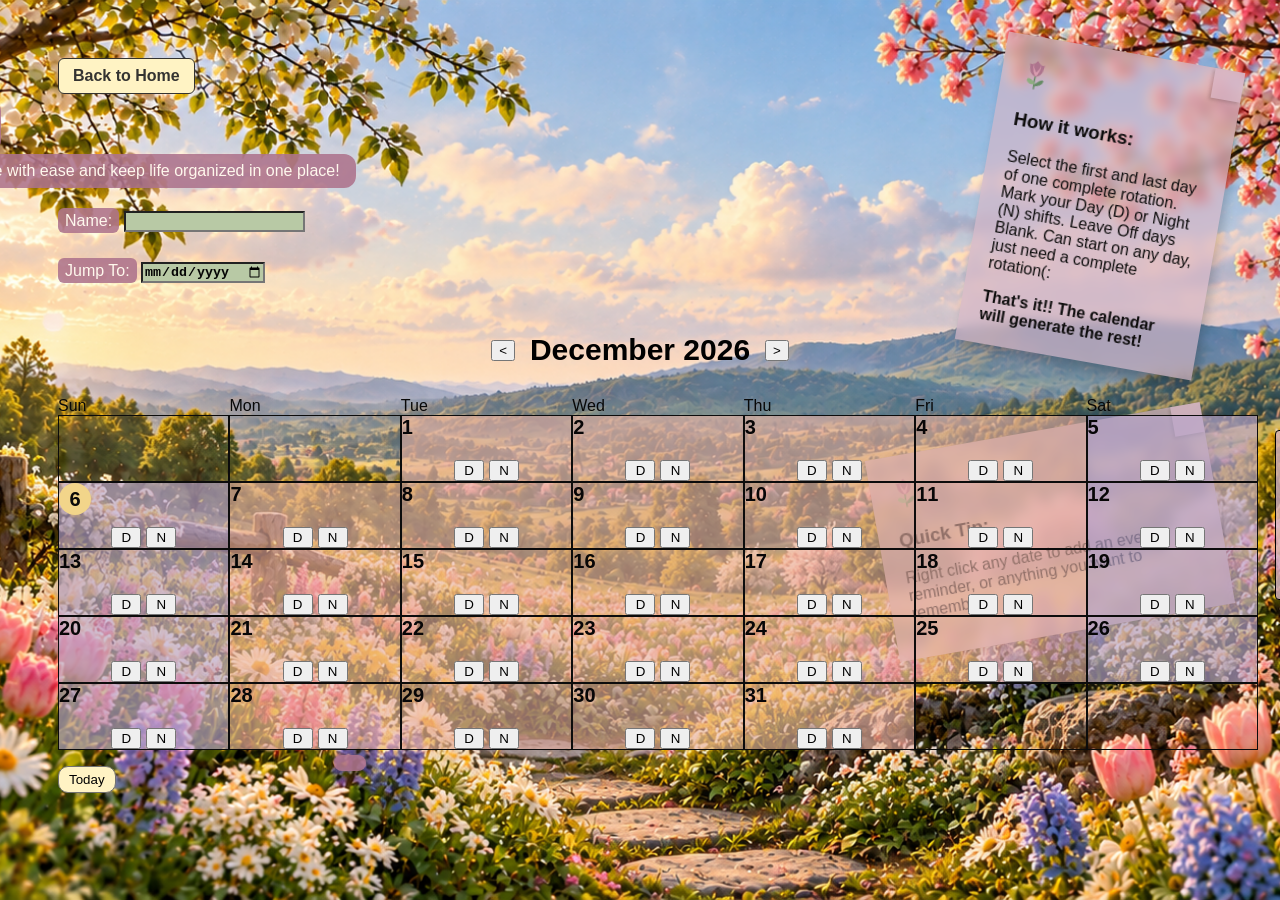
==== commit 963823b8: "Add files via upload" ====
--- a/calendar.html
+++ b/calendar.html
@@ -3,6 +3,7 @@
 
 <head>
     <title>Your Calendar</title>
+    <meta name="viewport" content="width=device-width, initial-scale=1.0">
     <link rel="stylesheet" href="style.css">
 </head>
 
@@ -36,11 +37,7 @@
 </svg>
 </div>
 <div class="autumn-decor" aria-hidden="true">
-<img
-    src="images/acorn.png"
-    class="autumn-acorn acorn-one"
-    alt=""
->
+
 
 <svg class="autumn-acorn acorn-two" viewBox="0 0 60 80">
     <!-- Acorn cap -->
@@ -53,11 +50,7 @@
     <path d="M30 15 Q29 8 35 5" fill="none" stroke="#5B4030" stroke-width="4" stroke-linecap="round"/>
 </svg>
 
-<img
-    src="./images/autumn-leaf.png"
-    class="autumn-leaf leaf-one"
-    alt=""
->
+
 
 </div>
 
@@ -79,6 +72,170 @@
     <p id="rotation-warning"></p>
 
     <div class="instruction-note">
+
+        <svg class="september-sticky-branch" viewBox="0 0 48 60"
+     xmlns="http://www.w3.org/2000/svg"
+     aria-hidden="true">
+
+    <!-- Branch -->
+    <path d="M8 51 Q20 39 25 27 Q30 16 40 8"
+          stroke="#6B4932"
+          stroke-width="2.5"
+          fill="none"
+          stroke-linecap="round"/>
+
+    <!-- Smaller branch -->
+    <path d="M22 34 Q14 27 10 20"
+          stroke="#6B4932"
+          stroke-width="2"
+          fill="none"
+          stroke-linecap="round"/>
+
+    <!-- Leaves -->
+    <path d="M27 25
+             Q35 18 40 22
+             Q36 29 27 29 Z"
+          fill="#7D865A"/>
+
+    <path d="M19 36
+             Q10 31 8 36
+             Q13 42 21 40 Z"
+          fill="#9AA678"/>
+
+    <path d="M32 17
+             Q29 9 34 7
+             Q40 12 36 19 Z"
+          fill="#646C48"/>
+
+    <path d="M15 27
+             Q8 21 10 17
+             Q18 18 20 25 Z"
+          fill="#7D865A"/>
+
+    <!-- Apple stems -->
+    <path d="M28 29 Q28 25 30 22"
+          stroke="#6B4932"
+          stroke-width="1.5"
+          fill="none"
+          stroke-linecap="round"/>
+
+    <path d="M16 37 Q16 33 18 30"
+          stroke="#6B4932"
+          stroke-width="1.5"
+          fill="none"
+          stroke-linecap="round"/>
+
+    <!-- Apples -->
+    <circle cx="28" cy="34" r="6"
+            fill="#B85C4F"/>
+
+    <circle cx="15" cy="42" r="5.5"
+            fill="#873F38"/>
+
+    <!-- Apple highlights -->
+    <circle cx="26" cy="32" r="1.5"
+            fill="#D98A72"/>
+
+    <circle cx="13" cy="40" r="1.3"
+            fill="#C96C5D"/>
+
+</svg>
+
+        <svg class="august-sticky-apple" viewBox="0 0 48 60"
+     xmlns="http://www.w3.org/2000/svg"
+     aria-hidden="true">
+
+    <!-- Stem -->
+    <path d="M25 17 Q27 10 30 7"
+          stroke="#65483A"
+          stroke-width="3"
+          fill="none"
+          stroke-linecap="round"/>
+
+    <!-- Leaf -->
+    <path d="M27 13
+             Q35 6 40 11
+             Q36 18 27 16 Z"
+          fill="#527B74"/>
+
+    <!-- Apple -->
+    <path d="M24 18
+             C17 13 8 18 8 30
+             C8 43 17 52 24 54
+             C31 52 40 43 40 30
+             C40 18 31 13 24 18 Z"
+          fill="#B85F59"/>
+
+    <!-- Apple highlight -->
+    <path d="M15 25
+             Q13 31 16 35"
+          stroke="#D99A92"
+          stroke-width="3"
+          fill="none"
+          stroke-linecap="round"/>
+
+    <!-- Bottom shadow -->
+    <path d="M18 48 Q24 52 30 48"
+          stroke="#8E4541"
+          stroke-width="2"
+          fill="none"
+          stroke-linecap="round"/>
+
+</svg>
+        <svg class="july-sticky-fireworks" viewBox="0 0 48 60"
+     xmlns="http://www.w3.org/2000/svg">
+
+    <!-- Navy firework -->
+    <g stroke="#173A68"
+       stroke-width="2"
+       stroke-linecap="round">
+        <line x1="17" y1="20" x2="17" y2="5"/>
+        <line x1="17" y1="20" x2="17" y2="35"/>
+        <line x1="17" y1="20" x2="2" y2="20"/>
+        <line x1="17" y1="20" x2="32" y2="20"/>
+
+        <line x1="17" y1="20" x2="7" y2="10"/>
+        <line x1="17" y1="20" x2="27" y2="10"/>
+        <line x1="17" y1="20" x2="7" y2="30"/>
+        <line x1="17" y1="20" x2="27" y2="30"/>
+    </g>
+
+    <!-- Red firework -->
+    <g stroke="#B94343"
+       stroke-width="2"
+       stroke-linecap="round">
+        <line x1="35" y1="35" x2="35" y2="23"/>
+        <line x1="35" y1="35" x2="35" y2="47"/>
+        <line x1="35" y1="35" x2="23" y2="35"/>
+        <line x1="35" y1="35" x2="47" y2="35"/>
+
+        <line x1="35" y1="35" x2="27" y2="27"/>
+        <line x1="35" y1="35" x2="43" y2="27"/>
+        <line x1="35" y1="35" x2="27" y2="43"/>
+        <line x1="35" y1="35" x2="43" y2="43"/>
+    </g>
+
+    <!-- Small gold firework -->
+    <g stroke="#E9A34B"
+       stroke-width="1.7"
+       stroke-linecap="round">
+        <line x1="16" y1="48" x2="16" y2="39"/>
+        <line x1="16" y1="48" x2="16" y2="57"/>
+        <line x1="16" y1="48" x2="7" y2="48"/>
+        <line x1="16" y1="48" x2="25" y2="48"/>
+
+        <line x1="16" y1="48" x2="10" y2="42"/>
+        <line x1="16" y1="48" x2="22" y2="42"/>
+        <line x1="16" y1="48" x2="10" y2="54"/>
+        <line x1="16" y1="48" x2="22" y2="54"/>
+    </g>
+
+    <!-- Centers -->
+    <circle cx="17" cy="20" r="2.5" fill="#173A68"/>
+    <circle cx="35" cy="35" r="2.5" fill="#B94343"/>
+    <circle cx="16" cy="48" r="2" fill="#E9A34B"/>
+
+</svg>
         <svg class="may-sticky-sunflower" viewBox="0 0 48 60"
      xmlns="http://www.w3.org/2000/svg">
 
@@ -184,6 +341,170 @@
     </div>
 
     <div class="event-note">
+
+        <svg class="september-sticky-branch" viewBox="0 0 48 60"
+     xmlns="http://www.w3.org/2000/svg"
+     aria-hidden="true">
+
+    <!-- Branch -->
+    <path d="M8 51 Q20 39 25 27 Q30 16 40 8"
+          stroke="#6B4932"
+          stroke-width="2.5"
+          fill="none"
+          stroke-linecap="round"/>
+
+    <!-- Smaller branch -->
+    <path d="M22 34 Q14 27 10 20"
+          stroke="#6B4932"
+          stroke-width="2"
+          fill="none"
+          stroke-linecap="round"/>
+
+    <!-- Leaves -->
+    <path d="M27 25
+             Q35 18 40 22
+             Q36 29 27 29 Z"
+          fill="#7D865A"/>
+
+    <path d="M19 36
+             Q10 31 8 36
+             Q13 42 21 40 Z"
+          fill="#9AA678"/>
+
+    <path d="M32 17
+             Q29 9 34 7
+             Q40 12 36 19 Z"
+          fill="#646C48"/>
+
+    <path d="M15 27
+             Q8 21 10 17
+             Q18 18 20 25 Z"
+          fill="#7D865A"/>
+
+    <!-- Apple stems -->
+    <path d="M28 29 Q28 25 30 22"
+          stroke="#6B4932"
+          stroke-width="1.5"
+          fill="none"
+          stroke-linecap="round"/>
+
+    <path d="M16 37 Q16 33 18 30"
+          stroke="#6B4932"
+          stroke-width="1.5"
+          fill="none"
+          stroke-linecap="round"/>
+
+    <!-- Apples -->
+    <circle cx="28" cy="34" r="6"
+            fill="#B85C4F"/>
+
+    <circle cx="15" cy="42" r="5.5"
+            fill="#873F38"/>
+
+    <!-- Apple highlights -->
+    <circle cx="26" cy="32" r="1.5"
+            fill="#D98A72"/>
+
+    <circle cx="13" cy="40" r="1.3"
+            fill="#C96C5D"/>
+
+</svg>
+
+        <svg class="august-sticky-apple" viewBox="0 0 48 60"
+     xmlns="http://www.w3.org/2000/svg"
+     aria-hidden="true">
+
+    <!-- Stem -->
+    <path d="M25 17 Q27 10 30 7"
+          stroke="#65483A"
+          stroke-width="3"
+          fill="none"
+          stroke-linecap="round"/>
+
+    <!-- Leaf -->
+    <path d="M27 13
+             Q35 6 40 11
+             Q36 18 27 16 Z"
+          fill="#527B74"/>
+
+    <!-- Apple -->
+    <path d="M24 18
+             C17 13 8 18 8 30
+             C8 43 17 52 24 54
+             C31 52 40 43 40 30
+             C40 18 31 13 24 18 Z"
+          fill="#B85F59"/>
+
+    <!-- Apple highlight -->
+    <path d="M15 25
+             Q13 31 16 35"
+          stroke="#D99A92"
+          stroke-width="3"
+          fill="none"
+          stroke-linecap="round"/>
+
+    <!-- Bottom shadow -->
+    <path d="M18 48 Q24 52 30 48"
+          stroke="#8E4541"
+          stroke-width="2"
+          fill="none"
+          stroke-linecap="round"/>
+
+</svg>
+        <svg class="july-sticky-fireworks" viewBox="0 0 48 60"
+     xmlns="http://www.w3.org/2000/svg">
+
+    <!-- Navy firework -->
+    <g stroke="#173A68"
+       stroke-width="2"
+       stroke-linecap="round">
+        <line x1="17" y1="20" x2="17" y2="5"/>
+        <line x1="17" y1="20" x2="17" y2="35"/>
+        <line x1="17" y1="20" x2="2" y2="20"/>
+        <line x1="17" y1="20" x2="32" y2="20"/>
+
+        <line x1="17" y1="20" x2="7" y2="10"/>
+        <line x1="17" y1="20" x2="27" y2="10"/>
+        <line x1="17" y1="20" x2="7" y2="30"/>
+        <line x1="17" y1="20" x2="27" y2="30"/>
+    </g>
+
+    <!-- Red firework -->
+    <g stroke="#B94343"
+       stroke-width="2"
+       stroke-linecap="round">
+        <line x1="35" y1="35" x2="35" y2="23"/>
+        <line x1="35" y1="35" x2="35" y2="47"/>
+        <line x1="35" y1="35" x2="23" y2="35"/>
+        <line x1="35" y1="35" x2="47" y2="35"/>
+
+        <line x1="35" y1="35" x2="27" y2="27"/>
+        <line x1="35" y1="35" x2="43" y2="27"/>
+        <line x1="35" y1="35" x2="27" y2="43"/>
+        <line x1="35" y1="35" x2="43" y2="43"/>
+    </g>
+
+    <!-- Small gold firework -->
+    <g stroke="#E9A34B"
+       stroke-width="1.7"
+       stroke-linecap="round">
+        <line x1="16" y1="48" x2="16" y2="39"/>
+        <line x1="16" y1="48" x2="16" y2="57"/>
+        <line x1="16" y1="48" x2="7" y2="48"/>
+        <line x1="16" y1="48" x2="25" y2="48"/>
+
+        <line x1="16" y1="48" x2="10" y2="42"/>
+        <line x1="16" y1="48" x2="22" y2="42"/>
+        <line x1="16" y1="48" x2="10" y2="54"/>
+        <line x1="16" y1="48" x2="22" y2="54"/>
+    </g>
+
+    <!-- Centers -->
+    <circle cx="17" cy="20" r="2.5" fill="#173A68"/>
+    <circle cx="35" cy="35" r="2.5" fill="#B94343"/>
+    <circle cx="16" cy="48" r="2" fill="#E9A34B"/>
+
+</svg>
         <svg class="may-sticky-sunflower" viewBox="0 0 48 60"
      xmlns="http://www.w3.org/2000/svg">
 
@@ -282,6 +603,34 @@
     <h3>Quick Tip:</h3>
     <p>Right click any date to add an event, reminder, or anything you want to remember!</p>
     </div>
+    <!-- MOBILE — Calendar Help -->
+<div class="mobile-calendar-notes">
+
+    <details class="mobile-note">
+        <summary>How It Works</summary>
+        <p>
+            Set up your work rotation and manage your schedule right from your phone.
+        </p>
+    </details>
+
+    <details class="mobile-note">
+        <summary>Quick Tip</summary>
+        <p>
+            Tap a date to view the day and manage events.
+            Press and hold a date to begin selecting a rotation.
+        </p>
+    </details>
+
+</div>
+<!-- MOBILE — Day View -->
+<div id="mobile-day-view">
+    <h3 id="mobile-day-title">Day View</h3>
+
+    <div id="mobile-day-events"></div>
+
+    <button id="mobile-add-event">+ Add Event</button>
+    <button id="mobile-close-day">Close</button>
+</div>
 
     <div class="rotation-section">
         <h2></h2>
--- a/style.css
+++ b/style.css
@@ -923,32 +923,6 @@
     pointer-events: none;
 }
 
-/* First little acorn */
-body[data-theme="autumn"] .acorn-one {
-    position: fixed;
-    top: 110px;
-    left: 270px;
-    width: 35px;
-    height: 45px;
-    transform: rotate(-15deg);
-}
-body[data-theme="autumn"] .acorn-two {
-    position: fixed;
-    top: 115px;
-    left: 300px;
-    width: 27px;
-    height: 36px;
-    transform: rotate(20deg);
-}
-body[data-theme="autumn"] .leaf-one {
-    position: fixed;
-    top: 115px;
-    right: 330px;
-    width: 80px;
-    height: 80px;
-    transform: rotate(25deg);
-    filter: brightness(0.75) saturate(0.75);
-}
 /* November background image */
 body[data-theme="autumn"] {
     background-image:
@@ -1007,6 +981,71 @@
 body[data-theme="christmas"] .instruction-note,
 body[data-theme="christmas"] .event-note {
     background-color: #A66B70;
+    color: #241F19;
+}
+body[data-theme="christmas"] .mobile-note {
+    background-color: rgba(166, 107, 112, 0.85);
+    color: #241F19;
+}
+/* MOBILE NOTES — Seasonal Themes */
+
+body[data-theme="winter"] .mobile-note {
+    background-color: #b8c9d6;
+    color: #292331;
+}
+
+body[data-theme="valentines"] .mobile-note {
+    background-color: #b76e798e;
+    color: #FFF3EE;
+}
+
+body[data-theme="stpatricks"] .mobile-note {
+    background-color: #b9ceaa98;
+    color: #0e0d0d;
+}
+
+body[data-theme="spring"] .mobile-note {
+    background-color: #d8b7c7a2;
+    color: #0e0d0d;
+}
+
+body[data-theme="early-summer"] .mobile-note {
+    background-color: #f2e3beb6;
+    color: #0e0d0d;
+}
+
+body[data-theme="summer"] .mobile-note {
+    background-color: rgba(242, 227, 190, 0.671);
+    color: #0e0d0d;
+}
+
+body[data-theme="fourth-july"] .mobile-note {
+    background-color: #f7e7c69a;
+    color: #0e0d0d;
+}
+
+body[data-theme="back-school"] .mobile-note {
+    background-color: #d9a29a96;
+    color: #0e0d0d;
+}
+
+body[data-theme="harvest"] .mobile-note {
+    background-color: #d7b27a9c;
+    color: #0e0d0d;
+}
+
+body[data-theme="halloween"] .mobile-note {
+    background-color: #C98255;
+    color: #292331;
+}
+
+body[data-theme="autumn"] .mobile-note {
+    background-color: #b89c50;
+    color: #241F19;
+}
+
+body[data-theme="christmas"] .mobile-note {
+    background-color: rgba(166, 107, 112, 0.85);
     color: #241F19;
 }
 body[data-theme="christmas"] h1 {
@@ -2301,4 +2340,766 @@
     background-color: #E9D4AD;
     color: #292331;
     font-weight: 600;
-}+}
+.mobile-calendar-notes {
+    display: none;
+}
+#mobile-day-view {
+    display: none;
+}
+/* CALENDAR — Mobile Layout */
+@media (max-width: 600px) {
+    .instruction-note,
+    .event-note {
+        display: none;
+    }
+    .mobile-calendar-notes {
+    display: block;
+}
+.mobile-note {
+    margin: 10px 0;
+    padding: 10px 12px;
+    background-color: rgba(239, 157, 77, 0.85);
+    border: 1px solid #292331;
+    border-radius: 8px;
+    color: #292331;
+}
+
+.mobile-note summary {
+    font-weight: bold;
+    cursor: pointer;
+}
+
+.mobile-note p {
+    margin: 10px 0 0;
+    line-height: 1.4;
+}
+#mobile-day-view {
+    width: calc(100% - 24px);
+    box-sizing: border-box;
+    margin: 12px auto;
+    padding: 14px;
+
+    border: 1px solid #292331;
+    border-radius: 10px;
+
+    backdrop-filter: blur(6px);
+    -webkit-backdrop-filter: blur(6px);
+}
+
+#mobile-day-title {
+    margin: 0 0 12px;
+    font-size: 1.15rem;
+}
+
+#mobile-day-events {
+    display: flex;
+    flex-direction: column;
+    gap: 8px;
+    margin-bottom: 12px;
+}
+#mobile-day-events button {
+    width: 100%;
+    padding: 9px 10px;
+    border: 1px solid #292331;
+    border-radius: 6px;
+    text-align: left;
+    font-weight: 600;
+    cursor: pointer;
+}
+
+#mobile-add-event,
+#mobile-close-day {
+    padding: 8px 12px;
+    border: none;
+    border-radius: 6px;
+    font-weight: 600;
+    cursor: pointer;
+}
+
+#mobile-add-event {
+    margin-right: 6px;
+}
+}
+body[data-theme="fourth-july"] {
+    background-image: url("images/july-background.png");
+    background-size: cover;
+    background-position: center;
+    background-attachment: fixed;
+}
+body[data-theme="fourth-july"] .calendar-cell {
+    background-color: #d66b61a8;
+}
+
+body[data-theme="fourth-july"] .calendar-cell.weekend {
+    background-color: #b85b539f;
+}
+body[data-theme="fourth-july"] .calendar-cell.today .date-number {
+    background-color: #6abfc5b0;
+    color: #0a0a0a;
+    text-shadow: 0 1px 2px rgba(35, 45, 36, 0.65)
+}
+body[data-theme="fourth-july"] .calendar-cell.rotation-boundary {
+    background-color: #a9cbc171;
+}
+body[data-theme="fourth-july"] .calendar-cell .date-number {
+    color: #F7E7C6;
+}
+body[data-theme="fourth-july"] .weekly-event {
+    background-color: #F7E7C6;
+    color: #070607;
+}
+    body[data-theme="fourth-july"] .monthly-event {
+    background-color: #F2A06F;
+    color: #070607;
+    }
+    body[data-theme="fourth-july"] .yearly-event {
+    background-color: #E9A34B;
+    color: #070607;
+    }
+    body[data-theme="fourth-july"] .single-event {
+    background-color: #D66A61;
+    color: #070607;
+    }
+    body[data-theme="fourth-july"] .back-button {
+    background: #173A68;
+    color: #F7E7C6;
+}
+body[data-theme="fourth-july"] .back-button:hover {
+    background: #1e4a85;
+    color: #F7E7C6;
+}
+body[data-theme="fourth-july"] #today-button {
+    background: #173A68;
+    color: #F7E7C6;
+}
+body[data-theme="fourth-july"] #today-button:hover {
+    background: #1e4a85;
+    color: #F7E7C6;
+}
+body[data-theme="fourth-july"] #clear-selection {
+    background: #173A68;
+    color: #F7E7C6;
+}
+body[data-theme="fourth-july"] #clear-selection:hover {
+    background: #1e4a85;
+    color: #F7E7C6;
+}
+body[data-theme="fourth-july"] .instruction-note,
+body[data-theme="fourth-july"] .event-note {
+    background-color: #f7e7c69a;
+    backdrop-filter: blur(6px);
+    -webkit-backdrop-filter: blur(6px);
+    color: #0e0d0d;
+}
+body[data-theme="fourth-july"] .instruction-note::after,
+body[data-theme="fourth-july"] .event-note::after {
+    background-color: #ddceb09d;
+}
+body[data-theme="fourth-july"] #shift-legend-test {
+    background-color: #f7e7c6b0;
+    color: #241F19;
+}
+body[data-theme="fourth-july"] .shiftButtons button {
+    background-color: #2a548ade;
+    color: #c0c1c2;
+}
+body[data-theme="fourth-july"] #previous-month,
+body[data-theme="fourth-july"] #next-month {
+    background-color: #2a548ade;
+    color: #c0c1c2;
+}
+body[data-theme="fourth-july"] #rotation-status {
+    background: rgba(233, 212, 173, 0.82);
+    color: #294C53;
+    padding: 8px 16px;
+    border-radius: 12px;
+    position: relative;
+    left: -290px;
+    display: block;
+    width: fit-content;
+    top: 5px;
+    margin: 0 auto;
+}
+body[data-theme="fourth-july"] #cancel-event {
+    background-color: #B94343;
+    color: #FFFFFF;
+    border: none;
+    border-radius: 4px;
+    padding: 5px 10px;
+    cursor: pointer;
+}
+
+body[data-theme="fourth-july"] #add-another-event {
+    background-color: #173A68;
+    color: #F7E7C6;
+    border: none;
+    border-radius: 4px;
+    padding: 5px 10px;
+    cursor: pointer;
+}
+body[data-theme="fourth-july"] #event-input {
+    background-color: #FFF8EA;
+    color: #252820;
+    border: 1px solid #173A68;
+    border-radius: 4px;
+}
+body[data-theme="fourth-july"] #event-repeat {
+    background-color: #72978A;
+    color: #292331;
+    border: 1px solid #FFF8E8;
+    border-radius: 4px;
+}
+body[data-theme="fourth-july"] #delete-event {
+    background-color: #B97866;
+    color: #141414;
+    border: none;
+    border-radius: 4px;
+    padding: 5px 10px;
+    cursor: pointer;
+}
+body[data-theme="fourth-july"] #event-details-popup {
+    background-color: #f7e7c6de;
+    color: #252820;
+    border: 1px solid #173A68;
+}
+body[data-theme="fourth-july"] #edit-event-details {
+    background-color: #5278A3;
+    color: #FFFFFF;
+    border: none;
+    border-radius: 4px;
+    padding: 5px 10px;
+    cursor: pointer;
+}
+
+body[data-theme="fourth-july"] #close-event-details {
+    background-color: #B94343;
+    color: #FFFFFF;
+    border: none;
+    border-radius: 4px;
+    padding: 5px 10px;
+    cursor: pointer;
+}
+body[data-theme="fourth-july"] #event-popup {
+    background-color: #f7e7c6d0;
+    color: #252820;
+    border: 2px solid #173A68;
+}
+body[data-theme="fourth-july"] h1 {
+    background: #173a68dc;
+    color: #FFF0D9;
+    width: fit-content;
+    margin: 0 auto;
+    padding: 2px 6px;
+    border-radius: 10px;
+
+    position: relative;
+    left: -785px;
+    top: 7px;
+}
+
+/* JUNE — Calendar description */
+body[data-theme="fourth-july"] .calendar-description {
+    background: #173a68dc;
+    color: #FFF0D9;
+    width: fit-content;
+    margin: 0 auto;
+    padding: 2px 6px;
+    border-radius: 10px;
+
+    position: relative;
+    left: -598px;
+    top: 12px;
+}
+body[data-theme="fourth-july"] #worker-name {
+    background-color: #214069c7;
+    color: #FFF0D9;
+    font-weight: 600;
+}
+body[data-theme="fourth-july"] #start-date {
+    background-color: #214069c7;
+    color: #FFF0D9;
+    font-weight: 600;
+}
+body[data-theme="fourth-july"] .weekday-header > * {
+    color: #FFF0D9;
+}
+body[data-theme="fourth-july"] .weekday-header {
+    background: #214069c7;
+    color: #FFF0D9;
+    border-radius: 6px;
+    padding: 6px 0;
+}
+body[data-theme="fourth-july"] label[for="worker-name"],
+body[data-theme="fourth-july"] label[for="start-date"] {
+    background: #214069c7;
+    color: #FFF0D9;
+    width: fit-content;
+    padding: 4px 10px;
+    border-radius: 8px;
+}
+.july-sticky-fireworks {
+    display: none;
+    width: 28px;
+    height: 35px;
+}
+
+/* Only visible during July */
+body[data-theme="fourth-july"] .july-sticky-fireworks {
+    display: block;
+}
+body[data-theme="back-school"] {
+    background-image: url("images/august-background.png");
+    background-size: cover;
+    background-position: center;
+    background-attachment: fixed;
+}
+body[data-theme="back-school"] .calendar-cell {
+    background-color: #6f9b92b7;
+}
+
+body[data-theme="back-school"] .calendar-cell.weekend {
+    background-color: #527b74ad;
+}
+body[data-theme="back-school"] .calendar-cell.today .date-number {
+    background-color: #D99A92;
+    color: #0a0a0a;
+    text-shadow: 0 1px 2px rgba(35, 45, 36, 0.65)
+}
+body[data-theme="back-school"] .calendar-cell.rotation-boundary {
+    background-color: #89bdb2c4;
+}
+body[data-theme="back-school"] .calendar-cell .date-number {
+    color: #F7E6C8;
+}
+body[data-theme="back-school"] .weekly-event {
+    background-color: #86AAA1;
+    color: #070607;
+}
+    body[data-theme="back-school"] .monthly-event {
+    background-color: #D8A84E;
+    color: #070607;
+    }
+    body[data-theme="back-school"] .yearly-event {
+    background-color: #7E9FB1;
+    color: #070607;
+    }
+    body[data-theme="back-school"] .single-event {
+    background-color: #D99A92;
+    color: #070607;
+    }
+    body[data-theme="back-school"] .back-button {
+    background: #355C52;
+    color: #F7E6C8;
+}
+body[data-theme="back-school"] .back-button:hover {
+    background: #355C52;
+    color: #F7E7C6;
+}
+body[data-theme="back-school"] #today-button {
+    background: #355C52;
+    color: #F7E7C6;
+}
+body[data-theme="back-school"] #today-button:hover {
+    background: #2a4941;
+    color: #F7E7C6;
+}
+body[data-theme="back-school"] #clear-selection {
+    background: #355C52;
+    color: #F7E7C6;
+}
+body[data-theme="back-school"] #clear-selection:hover {
+    background: #2a4941;
+    color: #F7E7C6;
+}
+body[data-theme="back-school"] .instruction-note,
+body[data-theme="back-school"] .event-note {
+    background-color: #d9a29a96;
+    backdrop-filter: blur(6px);
+    -webkit-backdrop-filter: blur(6px);
+    color: #0e0d0d;
+}
+body[data-theme="back-school"] .instruction-note::after,
+body[data-theme="back-school"] .event-note::after {
+    background-color: #ca989196;
+}
+body[data-theme="back-school"] #shift-legend-test {
+    background-color: #d9a29a96;
+    color: #0e0d0d;
+}
+body[data-theme="back-school"] .shiftButtons button {
+    background-color: #F4E4C8;
+    color: #0e0d0d;
+}
+body[data-theme="back-school"] #previous-month,
+body[data-theme="back-school"] #next-month {
+    background-color: #F4E4C8;
+    color: #0e0d0d;
+}
+body[data-theme="back-school"] #rotation-status {
+    background: #d99a92d7;
+    color: #263B35;
+    padding: 8px 16px;
+    border-radius: 12px;
+    position: relative;
+    left: -290px;
+    display: block;
+    width: fit-content;
+    top: 5px;
+    margin: 0 auto;
+}
+body[data-theme="back-school"] #cancel-event {
+    background-color: #B85F59;
+    color: #FFFFFF;
+    border: none;
+    border-radius: 4px;
+    padding: 5px 10px;
+    cursor: pointer;
+}
+
+body[data-theme="back-school"] #add-another-event {
+    background-color: #355C52;
+    color: #F7E7C6;
+    border: none;
+    border-radius: 4px;
+    padding: 5px 10px;
+    cursor: pointer;
+}
+body[data-theme="back-school"] #event-input {
+    background-color: #FFF7E8;
+    color: #252820;
+    border: 1px solid #527B74;
+    border-radius: 4px;
+}
+body[data-theme="back-school"] #event-repeat {
+    background-color: #FFF7E8;
+    color: #252820;
+    border: 1px solid #527B74;
+    border-radius: 4px;
+}
+body[data-theme="back-school"] #delete-event {
+    background-color: #8E4541;
+    color: #141414;
+    border: none;
+    border-radius: 4px;
+    padding: 5px 10px;
+    cursor: pointer;
+}
+body[data-theme="back-school"] #event-details-popup {
+    background-color: #f4e4c8cc;
+    color: #263B35;
+    border: 1px solid #355C52;
+}
+body[data-theme="back-school"] #edit-event-details {
+    background-color: #6F9B92;
+    color: #FFFFFF;
+    border: none;
+    border-radius: 4px;
+    padding: 5px 10px;
+    cursor: pointer;
+}
+
+body[data-theme="back-school"] #close-event-details {
+    background-color: #B85F59;
+    color: #FFFFFF;
+    border: none;
+    border-radius: 4px;
+    padding: 5px 10px;
+    cursor: pointer;
+}
+body[data-theme="back-school"] #event-popup {
+    background-color: #f4e4c8d5;
+    color: #263B35;
+    border: 2px solid #355C52;
+}
+body[data-theme="back-school"] h1 {
+    background: #355c52ce;
+    color: #F7E6C8;
+    width: fit-content;
+    margin: 0 auto;
+    padding: 2px 6px;
+    border-radius: 10px;
+
+    position: relative;
+    left: -785px;
+    top: 7px;
+}
+
+body[data-theme="back-school"] .calendar-description {
+    background: #355c52cb;
+    color: #F7E6C8;
+    width: fit-content;
+    margin: 0 auto;
+    padding: 2px 6px;
+    border-radius: 10px;
+
+    position: relative;
+    left: -598px;
+    top: 12px;
+}
+body[data-theme="back-school"] #worker-name {
+    background-color: #F4E4C8;
+    color: #263B35;
+    font-weight: 600;
+}
+body[data-theme="back-school"] #start-date {
+    background-color: #F4E4C8;
+    color: #263B35;
+    font-weight: 600;
+}
+body[data-theme="back-school"] .weekday-header > * {
+    color: #cfd1d0;
+}
+body[data-theme="back-school"] .weekday-header {
+    background: #355c52d7;
+    color: #F7E6C8;
+    border-radius: 6px;
+    padding: 6px 0;
+}
+body[data-theme="back-school"] label[for="worker-name"],
+body[data-theme="back-school"] label[for="start-date"] {
+    background: #355c52cb;
+    color: #F7E6C8;
+    width: fit-content;
+    padding: 4px 10px;
+    border-radius: 8px;
+}
+.august-sticky-apple {
+    display: none;
+    width: 28px;
+    height: 35px;
+}
+
+/* Only visible during August */
+body[data-theme="back-school"] .august-sticky-apple {
+    display: block;
+}
+body[data-theme="harvest"] {
+    background-image: url("images/september-background.png");
+    background-size: cover;
+    background-position: center;
+    background-attachment: fixed;
+}
+body[data-theme="harvest"] .calendar-cell {
+    background-color: #7d865a91;
+}
+
+body[data-theme="harvest"] .calendar-cell.weekend {
+    background-color: #646c488f;
+}
+body[data-theme="harvest"] #month-title {
+    color: #F5EBDD;
+}
+body[data-theme="harvest"] .calendar-cell.today .date-number {
+    background-color: #B85C4F;
+    color: #0a0a0a;
+    text-shadow: 0 1px 2px rgba(35, 45, 36, 0.65)
+}
+body[data-theme="harvest"] .calendar-cell.rotation-boundary {
+    background-color: #ecc07e91;
+}
+body[data-theme="harvest"] .calendar-cell .date-number {
+    color: #FFF3DE;
+}
+body[data-theme="harvest"] .weekly-event {
+    background-color: #9AA678;
+    color: #25291E;
+}
+    body[data-theme="harvest"] .monthly-event {
+    background-color: #D2A252;
+    color: #30261E;
+    }
+    body[data-theme="harvest"] .yearly-event {
+    background-color: #8199A0;
+    color: #1E292C;
+    }
+    body[data-theme="harvest"] .single-event {
+    background-color: #B85C4F;
+    color: #FFF3DE;
+    }
+    body[data-theme="harvest"] .back-button {
+    background: #4F5B3D;
+    color: #F7E6C8;
+}
+body[data-theme="harvest"] .back-button:hover {
+    background: #3E4930;
+    color: #F7E7C6;
+}
+body[data-theme="harvest"] #today-button {
+    background: #4F5B3D;
+    color: #F7E7C6;
+}
+body[data-theme="harvest"] #today-button:hover {
+    background: #3E4930;
+    color: #F7E7C6;
+}
+body[data-theme="harvest"] #clear-selection {
+    background: #4F5B3D;
+    color: #F7E7C6;
+}
+body[data-theme="harvest"] #clear-selection:hover {
+    background: #3E4930;
+    color: #F7E7C6;
+}
+body[data-theme="harvest"] .instruction-note,
+body[data-theme="harvest"] .event-note {
+    background-color: #d7b27a9c;
+    backdrop-filter: blur(6px);
+    -webkit-backdrop-filter: blur(6px);
+    color: #0e0d0d;
+}
+body[data-theme="harvest"] .instruction-note::after,
+body[data-theme="harvest"] .event-note::after {
+    background-color: #c09e6ca9;
+}
+body[data-theme="harvest"] #shift-legend-test {
+    background-color: #d7b27abd;
+    color: #0e0d0d;
+}
+body[data-theme="harvest"] .shiftButtons button {
+    background-color: #F3E3C4;
+    color: #30261E;
+}
+body[data-theme="harvest"] #previous-month,
+body[data-theme="harvest"] #next-month {
+    background-color: #D2A252;
+    color: #30261E;
+}
+body[data-theme="harvest"] #rotation-status {
+    background: #b85b4fd2;
+    color: #FFF3DE;
+    padding: 8px 16px;
+    border-radius: 12px;
+    position: relative;
+    left: -290px;
+    display: block;
+    width: fit-content;
+    top: 5px;
+    margin: 0 auto;
+}
+body[data-theme="harvest"] #cancel-event {
+    background-color: #B85C4F;
+    color: #FFFFFF;
+    border: none;
+    border-radius: 4px;
+    padding: 5px 10px;
+    cursor: pointer;
+}
+
+body[data-theme="harvest"] #add-another-event {
+    background-color: #4F5B3D;
+    color: #FFFFFF;
+    border: none;
+    border-radius: 4px;
+    padding: 5px 10px;
+    cursor: pointer;
+}
+body[data-theme="harvest"] #event-input {
+    background-color: #FFF6E5;
+    color: #30261E;
+    border: 1px solid #7D865A;
+    border-radius: 4px;
+}
+body[data-theme="harvest"] #event-repeat {
+    background-color: #FFF6E5;
+    color: #30261E;
+    border: 1px solid #7D865A;
+    border-radius: 4px;
+}
+body[data-theme="harvest"] #delete-event {
+    background-color: #873F38;
+    color: #FFFFFF;
+    border: none;
+    border-radius: 4px;
+    padding: 5px 10px;
+    cursor: pointer;
+}
+body[data-theme="harvest"] #event-details-popup {
+    background-color: #f3e3c4da;
+    color: #30261E;
+    border: 1px solid #4F5B3D;
+}
+body[data-theme="harvest"] #edit-event-details {
+    background-color: #6F9B92;
+    color: #FFFFFF;
+    border: none;
+    border-radius: 4px;
+    padding: 5px 10px;
+    cursor: pointer;
+}
+
+body[data-theme="harvest"] #close-event-details {
+    background-color: #B85C4F;
+    color: #FFFFFF;
+    border: none;
+    border-radius: 4px;
+    padding: 5px 10px;
+    cursor: pointer;
+}
+body[data-theme="harvest"] #event-popup {
+    background-color: rgba(244, 228, 200, 0.808);
+    color: #30261E;
+    border: 2px solid #7D865A;
+}
+body[data-theme="harvest"] h1 {
+    background: #4f5b3dc0;
+    color: #F5E6C8;
+    width: fit-content;
+    margin: 0 auto;
+    padding: 2px 6px;
+    border-radius: 10px;
+
+    position: relative;
+    left: -785px;
+    top: 7px;
+}
+
+body[data-theme="harvest"] .calendar-description {
+    background: #4f5b3dbe;
+    color: #F5E6C8;
+    width: fit-content;
+    margin: 0 auto;
+    padding: 2px 6px;
+    border-radius: 10px;
+
+    position: relative;
+    left: -598px;
+    top: 12px;
+}
+body[data-theme="harvest"] #worker-name {
+    background-color: #F3E3C4;
+    color: #30261ec9;
+    font-weight: 600;
+}
+body[data-theme="harvest"] #start-date {
+    background-color: #F3E3C4;
+    color: #30261E;
+    font-weight: 600;
+}
+body[data-theme="harvest"] .weekday-header > * {
+    color: #cfd1d0;
+}
+body[data-theme="harvest"] .weekday-header {
+    background: #4f5b3dbd;
+    color: #F5E6C8;
+    border-radius: 6px;
+    padding: 6px 0;
+}
+body[data-theme="harvest"] label[for="worker-name"],
+body[data-theme="harvest"] label[for="start-date"] {
+    background: #4f5b3db6;
+    color: #F5E6C8;
+    width: fit-content;
+    padding: 4px 10px;
+    border-radius: 8px;
+}
+.september-sticky-branch {
+    display: none;
+    width: 28px;
+    height: 35px;
+}
+
+/* Only visible during September */
+body[data-theme="harvest"] .september-sticky-branch {
+    display: block;
+}
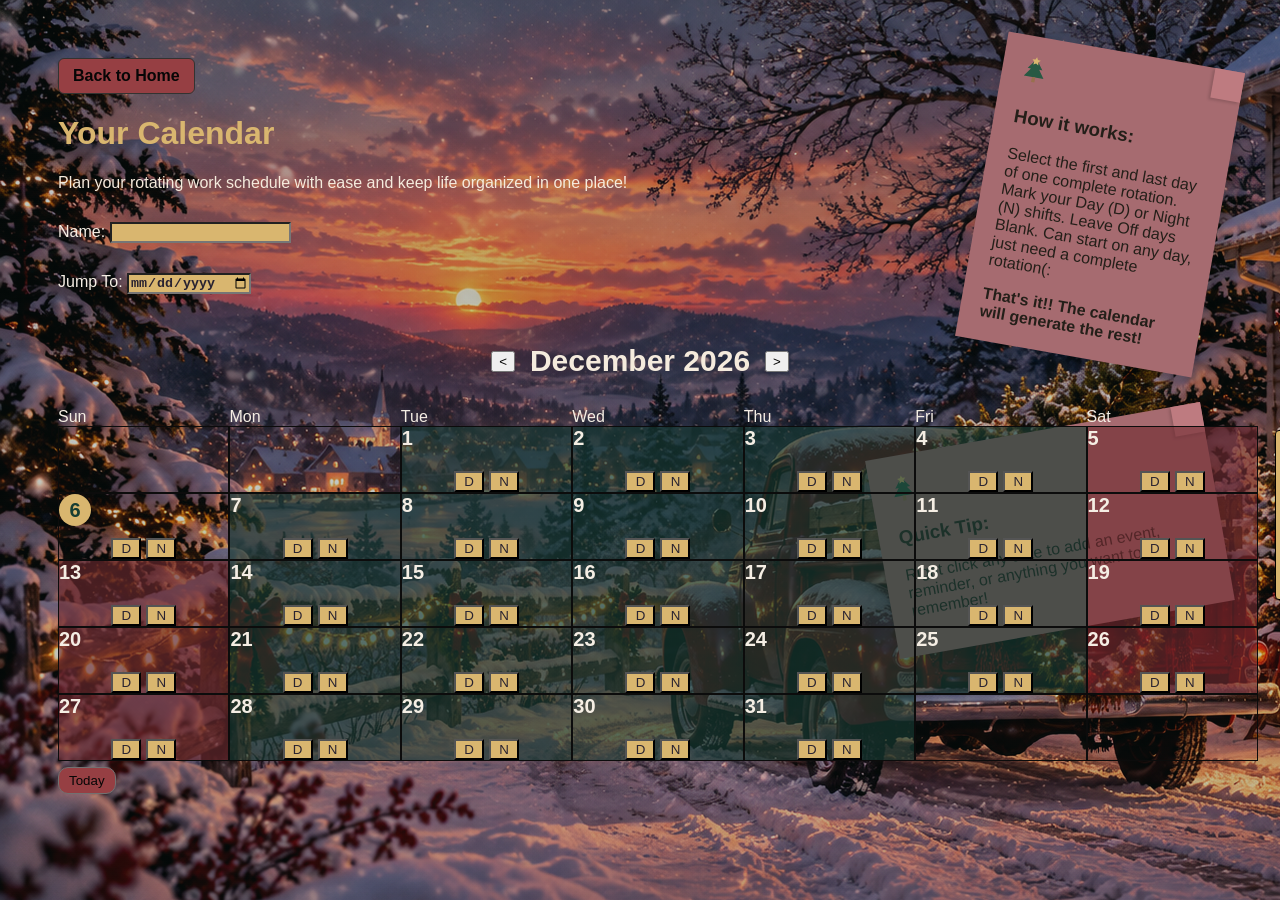
==== commit 42c544e7: "Add files via upload" ====
--- a/calendar.html
+++ b/calendar.html
@@ -8,51 +8,6 @@
 </head>
 
 <body>
-
-<div class="halloween-decor" aria-hidden="true">
-    <svg class="halloween-pumpkin pumpkin-one" viewBox="0 0 100 90">
-    <path d="M50 20 C25 5 8 32 12 56 C16 82 37 84 50 78 C63 84 84 82 88 56 C92 32 75 5 50 20 Z" fill="#C98255"/>
-    <path d="M50 20 C35 30 33 65 50 78 M50 20 C65 30 67 65 50 78" fill="none" stroke="#985735" stroke-width="2.5"/>
-    <path d="M48 21 Q45 8 57 5 L61 10 Q53 12 54 22 Z" fill="#54B878"/>
-</svg>
-<svg class="halloween-pumpkin pumpkin-two" viewBox="0 0 100 90">
-    <path d="M50 20 C25 5 8 32 12 56 C16 82 37 84 50 78 C63 84 84 82 88 56 C92 32 75 5 50 20 Z" fill="#C98255"/>
-    <path d="M50 20 C35 30 33 65 50 78 M50 20 C65 30 67 65 50 78" fill="none" stroke="#985735" stroke-width="2.5"/>
-    <path d="M48 21 Q45 8 57 5 L61 10 Q53 12 54 22 Z" fill="#54B878"/>
-</svg>
-    <svg class="halloween-bat" viewBox="0 0 100 50">
-        <path d="M50 15 L44 7 L39 16 Q25 2 2 13 Q12 19 14 29 Q22 23 30 34 Q37 26 45 31 L50 38 L55 31 Q63 26 70 34 Q78 23 86 29 Q88 19 98 13 Q75 2 61 16 L56 7 Z" fill="currentColor"/>
-    </svg>
-    <svg class="halloween-bat bat-two" viewBox="0 0 100 50">
-    <path d="M50 15 L44 7 L39 16 Q25 2 2 13 Q12 19 14 29 Q22 23 30 34 Q37 26 45 31 L50 38 L55 31 Q63 26 70 34 Q78 23 86 29 Q88 19 98 13 Q75 2 61 16 L56 7 Z" fill="currentColor"/>
-</svg>
-<svg class="halloween-bat bat-three" viewBox="0 0 100 50">
-    <path d="M50 15 L44 7 L39 16 Q25 2 2 13 Q12 19 14 29 Q22 23 30 34 Q37 26 45 31 L50 38 L55 31 Q63 26 70 34 Q78 23 86 29 Q88 19 98 13 Q75 2 61 16 L56 7 Z" fill="currentColor"/>
-</svg>
-<svg class="halloween-bat bat-four" viewBox="0 0 100 50">
-    <path d="M50 15 L44 7 L39 16 Q25 2 2 13 Q12 19 14 29 Q22 23 30 34 Q37 26 45 31 L50 38 L55 31 Q63 26 70 34 Q78 23 86 29 Q88 19 98 13 Q75 2 61 16 L56 7 Z" fill="currentColor"/>
-</svg>
-<svg class="halloween-bat bat-five" viewBox="0 0 100 50">
-    <path d="M50 15 L44 7 L39 16 Q25 2 2 13 Q12 19 14 29 Q22 23 30 34 Q37 26 45 31 L50 38 L55 31 Q63 26 70 34 Q78 23 86 29 Q88 19 98 13 Q75 2 61 16 L56 7 Z" fill="currentColor"/>
-</svg>
-</div>
-<div class="autumn-decor" aria-hidden="true">
-
-
-<svg class="autumn-acorn acorn-two" viewBox="0 0 60 80">
-    <!-- Acorn cap -->
-    <path d="M10 28 Q30 5 50 28 L45 35 L15 35 Z" fill="#8B6542"/>
-
-    <!-- Acorn body -->
-    <path d="M15 33 Q8 58 30 72 Q52 58 45 33 Z" fill="#C28B64"/>
-
-    <!-- Little stem -->
-    <path d="M30 15 Q29 8 35 5" fill="none" stroke="#5B4030" stroke-width="4" stroke-linecap="round"/>
-</svg>
-
-
-
-</div>
 
 <a href="index.html" class="back-button">Back to Home</a>
 
@@ -676,7 +631,7 @@
     <span></span>
     <span>Off</span>
 </div>
-<div id=" rotation-actions">
+<div id="rotation-actions">
                     <p id="rotation-status"><span id="rotation-status-text"></span></p>
 
                     <div id="calendar-actions">
@@ -684,17 +639,6 @@
                         <button id="today-button">Today</button>
                     </div>
                 </div>
-                <div class="halloween-bottom-decor" aria-hidden="true">
-    <svg class="halloween-bat-left bat-six" viewBox="0 0 100 50">
-        <path d="M50 15 L44 7 L39 16 Q25 2 2 13 Q12 19 14 29 Q22 23 30 34 Q37 26 45 31 L50 38 L55 31 Q63 26 70 34 Q78 23 86 29 Q88 19 98 13 Q75 2 61 16 L56 7 Z" fill="currentColor"/>
-    </svg>
-    <svg class="halloween-bat-left bat-seven" viewBox="0 0 100 50">
-    <path d="M50 15 L44 7 L39 16 Q25 2 2 13 Q12 19 14 29 Q22 23 30 34 Q37 26 45 31 L50 38 L55 31 Q63 26 70 34 Q78 23 86 29 Q88 19 98 13 Q75 2 61 16 L56 7 Z" fill="currentColor"/>
-</svg>
-<svg class="halloween-bat-left bat-eight" viewBox="0 0 100 50">
-    <path d="M50 15 L44 7 L39 16 Q25 2 2 13 Q12 19 14 29 Q22 23 30 34 Q37 26 45 31 L50 38 L55 31 Q63 26 70 34 Q78 23 86 29 Q88 19 98 13 Q75 2 61 16 L56 7 Z" fill="currentColor"/>
-</svg>
-</div>
                 <div id="event-popup">
                 <h3 id="event-popup-title">Add Event</h3>
 
--- a/style.css
+++ b/style.css
@@ -1808,6 +1808,10 @@
 body[data-theme="spring"] #shift-legend-test {
     background-color: #d8b7c7cb;
     color: #241F19;
+}
+body[data-theme="spring"] .shiftButtons button {
+    background-color: #D8B7C7;
+    color: #292331;
 }
 body[data-theme="spring"] #rotation-status {
     background: rgba(173, 116, 141, 0.88);
@@ -1914,7 +1918,7 @@
 body[data-theme="spring"] .spring-sticky-tulip {
     display: block;
 }
-/* MAY — Strawberry Cream Soda */
+
 body[data-theme="early-summer"] {
     background-image: url("images/may-background.png");
     background-size: cover;
@@ -2349,6 +2353,45 @@
 }
 /* CALENDAR — Mobile Layout */
 @media (max-width: 600px) {
+    #event-popup {
+    width: calc(100% - 32px);
+    max-width: 360px;
+    box-sizing: border-box;
+    padding: 16px;
+}
+#event-popup input,
+#event-popup textarea,
+#event-popup select {
+    max-width: 100%;
+    box-sizing: border-box;
+}
+    #shift-legend-test {
+    width: 95px;
+    left: auto;
+    right: 12px;
+    padding: 6px;
+    font-size: 12px;
+    line-height: 1.4;
+}
+    body[data-theme] h1,
+body[data-theme] .calendar-description {
+    display: none;
+}
+    .form-group {
+    margin-top: 10px;
+}
+    .calendar-cell {
+    -webkit-user-select: none;
+    user-select: none;
+    -webkit-touch-callout: none;
+}
+#rotation-status {
+    position: static !important;
+    left: auto !important;
+    top: auto !important;
+    margin: 8px auto !important;
+    width: fit-content !important;
+}
     .instruction-note,
     .event-note {
         display: none;
@@ -3103,3 +3146,17 @@
 body[data-theme="harvest"] .september-sticky-branch {
     display: block;
 }
+#rotation-warning:not(:empty) {
+    width: fit-content;
+    max-width: calc(100% - 24px);
+    box-sizing: border-box;
+    margin: 10px auto;
+    padding: 8px 12px;
+
+    background-color: rgba(255, 255, 255, 0.28);
+    backdrop-filter: blur(6px);
+    -webkit-backdrop-filter: blur(6px);
+
+    border: 1px solid rgba(41, 35, 49, 0.35);
+    border-radius: 8px;
+}
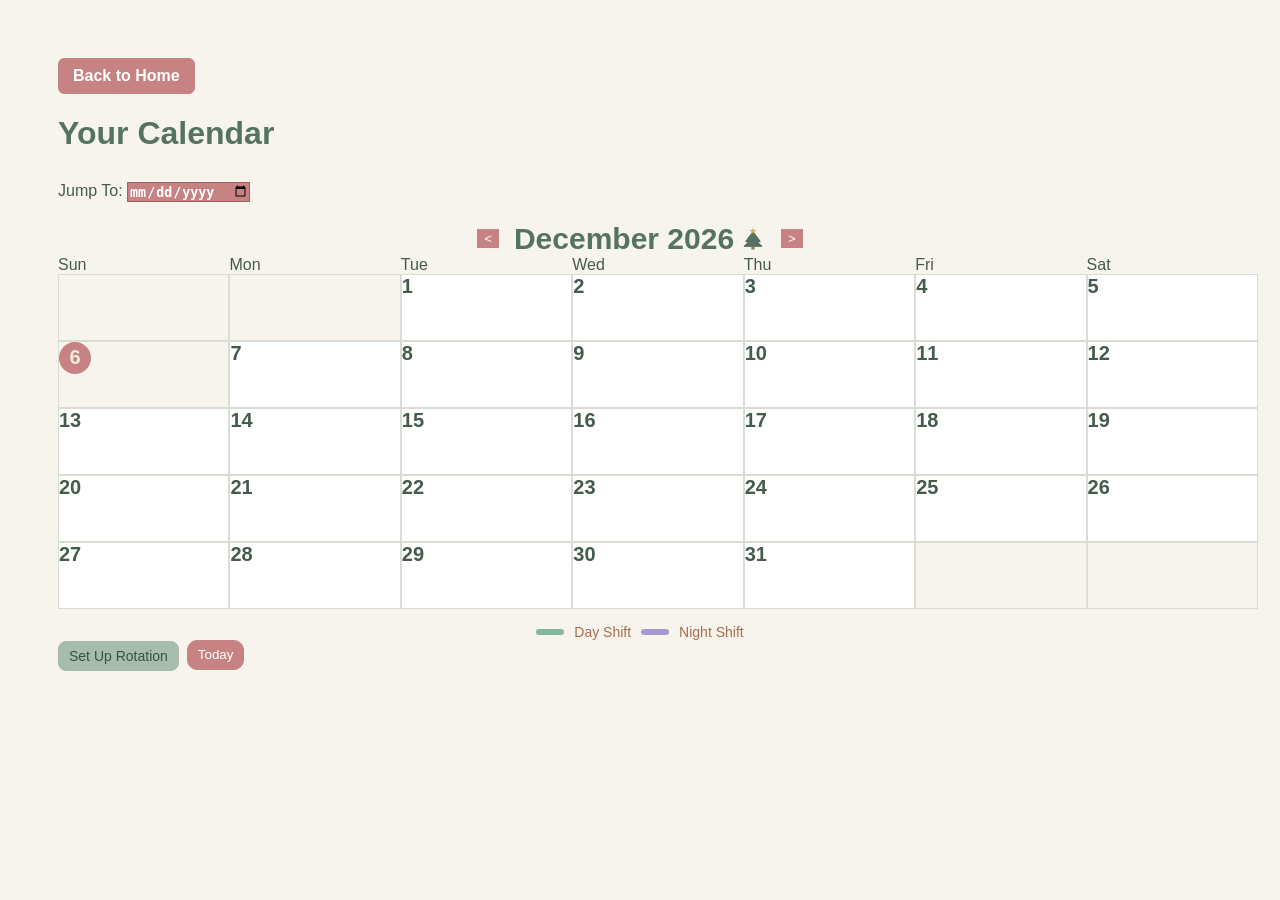
==== commit 00cc861c: "Add files via upload" ====
--- a/calendar.html
+++ b/calendar.html
@@ -558,25 +558,6 @@
     <h3>Quick Tip:</h3>
     <p>Right click any date to add an event, reminder, or anything you want to remember!</p>
     </div>
-    <!-- MOBILE — Calendar Help -->
-<div class="mobile-calendar-notes">
-
-    <details class="mobile-note">
-        <summary>How It Works</summary>
-        <p>
-            Set up your work rotation and manage your schedule right from your phone.
-        </p>
-    </details>
-
-    <details class="mobile-note">
-        <summary>Quick Tip</summary>
-        <p>
-            Tap a date to view the day and manage events.
-            Press and hold a date to begin selecting a rotation.
-        </p>
-    </details>
-
-</div>
 <!-- MOBILE — Day View -->
 <div id="mobile-day-view">
     <h3 id="mobile-day-title">Day View</h3>
@@ -592,7 +573,10 @@
 
         <div class="month-navigation">
             <button id="previous-month">&lt;</button>
-            <h3 id="month-title"></h3>
+            <div class="month-title-group">
+    <h3 id="month-title"></h3>
+    <span id="month-season-icon" aria-hidden="true"></span>
+</div>
             <button id="next-month">&gt;</button>
         </div>
 
@@ -621,24 +605,96 @@
 </div>
 -->
 </div>
-<div id="shift-legend-test">
-    <span>D</span>
-    <span>Day Shift</span>
-    <br>
-    <span>N</span>
-    <span>Night Shift</span>
-    <br>
-    <span></span>
-    <span>Off</span>
+<div id="shift-legend-v2">
+    <div class="shift-legend-row">
+        <span class="shift-bar day"></span>
+        <span>Day Shift</span>
+    </div>
+    <div class="shift-legend-row">
+        <span class="shift-bar night"></span>
+        <span>Night Shift</span>
+    </div>
 </div>
 <div id="rotation-actions">
+    <!-- VERSION 2.0 — Automatic Rotation Setup -->
+
                     <p id="rotation-status"><span id="rotation-status-text"></span></p>
 
                     <div id="calendar-actions">
                         <button id="clear-selection">Clear Selection</button>
+                        <button id="setup-rotation-v2" type="button">Set Up Rotation</button>
                         <button id="today-button">Today</button>
                     </div>
                 </div>
+                <!-- VERSION 2.0 — Rotation Setup Popup -->
+<div id="rotation-setup-v2">
+    <h3>Set Up Rotation</h3>
+    <!-- VERSION 2.0 — Rotation Schedule -->
+<label for="rotation-schedule-v2">Work Schedule</label>
+
+<select id="rotation-schedule-v2">
+    <option value="">Choose a schedule...</option>
+    <option value="223">2-2-3 (Pitman)</option>
+    <option value="4on4off">4 On / 4 Off</option>
+    <option value="5on2off">Monday–Friday</option>
+    <option value="custom">Custom Schedule</option>
+</select>
+<!-- VERSION 2.0 — Custom Rotation Fields -->
+<div id="rotation-custom-fields-v2" style="display: none;">
+
+    <label for="rotation-days-on-v2">Consecutive Work Days</label>
+    <input
+        type="number"
+        id="rotation-days-on-v2"
+        min="1"
+        max="31"
+        placeholder="Days on"
+    >
+
+    <label for="rotation-days-off-v2">Consecutive Days Off</label>
+    <input
+        type="number"
+        id="rotation-days-off-v2"
+        min="1"
+        max="31"
+        placeholder="Days off"
+    >
+
+</div>
+<!-- VERSION 2.0 — Shift Type -->
+<label for="rotation-shift-v2">Shift Rotation</label>
+<select id="rotation-shift-v2">
+    <option value="">Choose your shift rotation...</option>
+    <option value="Day">Permanent Day Shift</option>
+    <option value="Night">Permanent Night Shift</option>
+    <option value="AlternatingBlocks">Alternate Every Work Block</option>
+    <option value="Alternating2Weeks">Alternate Every 2 Weeks</option>
+</select>
+<div id="rotation-first-shift-fields-v2" style="display: none;">
+    <label for="rotation-first-shift-v2">Starting Shift</label>
+    <select id="rotation-first-shift-v2">
+        <option value="">Choose starting shift...</option>
+        <option value="Day">Start on Day Shift</option>
+        <option value="Night">Start on Night Shift</option>
+    </select>
+</div>
+<!-- VERSION 2.0 — Rotation Start Date -->
+<label for="rotation-start-v2">Rotation Start Date</label>
+<input type="date" id="rotation-start-v2">
+<button id="apply-rotation-v2" type="button">Apply Rotation</button>
+    <button id="rotation-setup-close" type="button">Close</button>
+</div>
+                <!-- VERSION 2.0 — Day View -->
+<div id="day-view-v2">
+    <h3 id="day-view-title">Day View</h3>
+
+    <div id="day-view-events"></div>
+
+    <div class="day-view-actions">
+        <button id="day-view-add">+ Add Event</button>
+        <button id="day-view-close">Close</button>
+    </div>
+</div>
                 <div id="event-popup">
                 <h3 id="event-popup-title">Add Event</h3>
 
--- a/style.css
+++ b/style.css
@@ -45,6 +45,26 @@
 #month-title {
     font-size: 30px;
 
+}
+/* VERSION 2.0 — Month title and seasonal icon */
+.month-title-group {
+    display: flex;
+    align-items: center;
+    justify-content: center;
+    gap: 6px;
+    min-width: 0;
+}
+
+.month-title-group #month-title {
+    margin: 0;
+    white-space: nowrap;
+}
+
+#month-season-icon {
+    display: none;
+    flex-shrink: 0;
+    font-size: 22px;
+    line-height: 1;
 }
 
 .date-number {
@@ -95,7 +115,7 @@
 }
 
 .calendar-cell.rotation-boundary {
-    background-color: rgba(225, 235, 120, 0.45);
+    background-color: transparent;
 }
 
 .instruction-note {
@@ -386,10 +406,9 @@
 box-shadow: 0 4px 12px rgba(0, 0, 0, 0.25);
 }
 body[data-theme="halloween"] {
-    background-image:
-    linear-gradient(rgba(22, 15, 30, 0.25), rgba(22, 15, 30, 0.25)),
-    url("images/october-background.png");
-    color: #f5e8d5;
+    background-image: none;
+    background-color: #F9EDE4;
+    color: #49372F;
 }
 body[data-theme="halloween"] .instruction-note,
 body[data-theme="halloween"] .event-note {
@@ -617,15 +636,21 @@
     background-color: rgba(226, 235, 120, 0.158);
 }
 body[data-theme="halloween"] #event-popup {
-    background-color: #614b63;
-    color: #F5E8D5;
-    border: 2px solid #C98255;
+    background-color: #FFFDFB;
+    color: #574432;
+    border: 1px solid #E8D9CE;
+    border-radius: 16px;
+    box-shadow: 0 12px 35px rgba(87, 68, 50, 0.18);
 }
 body[data-theme="halloween"] #event-notes {
-    background-color: #E8B58F;
-    color: #0a090a;
+    background-color: #F9EDE4;
+    color: #574432;
     font-weight: 500;
-    border: 1px solid #C98255;
+    border: 1px solid #E8D9CE;
+    border-left: 4px solid #D9A184;
+    border-radius: 8px;
+    padding: 8px 10px;
+    box-sizing: border-box;
 }
 body[data-theme="halloween"] .chooser-never {
     background-color: #54B878;
@@ -653,63 +678,91 @@
     margin: 2px;
     cursor: pointer;
 }
+/* VERSION 2.0 — Halloween Cancel Event button */
 body[data-theme="halloween"] #cancel-event {
-    background-color: #c89bd4;
-    color: #141414;
+    background-color: #F0E1D5;
+    color: #574432;
+    border: 1px solid #E8D9CE;
+    border-radius: 8px;
+    padding: 7px 12px;
+    cursor: pointer;
+}
+
+/* VERSION 2.0 — Halloween Add Another Event button */
+body[data-theme="halloween"] #add-another-event {
+    background-color: #D9A184;
+    color: #574432;
     border: none;
-    border-radius: 4px;
-    padding: 5px 10px;
-    cursor: pointer;
-}
-
-body[data-theme="halloween"] #add-another-event {
-    background-color: #54B878;
-    color: #292331;
+    border-radius: 8px;
+    padding: 7px 12px;
+    cursor: pointer;
+}
+body[data-theme="halloween"] #event-input {
+    background-color: #F9EDE4;
+    color: #574432;
+    border: 1px solid #E8D9CE;
+    border-left: 4px solid #D9A184;
+    border-radius: 8px;
+    padding: 8px 10px;
+    box-sizing: border-box;
+}
+/* VERSION 2.0 — Halloween Event Popup Makeover */
+
+/* Repeat dropdown */
+body[data-theme="halloween"] #event-repeat {
+    background-color: #F9EDE4;
+    color: #574432;
+    border: 1px solid #E8D9CE;
+    border-radius: 8px;
+    padding: 6px 8px;
+    cursor: pointer;
+}
+
+/* Delete Event button */
+body[data-theme="halloween"] #delete-event {
+    background-color: #E7C5B8;
+    color: #574432;
     border: none;
-    border-radius: 4px;
-    padding: 5px 10px;
-    cursor: pointer;
-}
-body[data-theme="halloween"] #event-input {
-    background-color: #E8B58F;
-    color: #292331;
-    border: 1px solid #C98255;
-    border-radius: 4px;
-}
-body[data-theme="halloween"] #event-repeat {
-    background-color: #C89BD4;
-    color: #292331;
-    border: 1px solid #A998C8;
-    border-radius: 4px;
-}
-body[data-theme="halloween"] #delete-event {
-    background-color: #999b98;
-    color: #141414;
+    border-radius: 8px;
+    padding: 7px 12px;
+    cursor: pointer;
+}
+
+/* Event Details popup */
+body[data-theme="halloween"] #event-details-popup {
+    background-color: #FFFDFB;
+    color: #574432;
+    border: 1px solid #E8D9CE;
+    border-radius: 16px;
+    box-shadow: 0 12px 35px rgba(87, 68, 50, 0.18);
+}
+
+/* Edit Event button */
+body[data-theme="halloween"] #edit-event-details {
+    background-color: #D9A184;
+    color: #574432;
     border: none;
-    border-radius: 4px;
-    padding: 5px 10px;
-    cursor: pointer;
-}
-body[data-theme="halloween"] #event-details-popup {
-    background-color: #49384A;
-    color: #C98255;
-    border: 1px solid #C98255;
-}
-body[data-theme="halloween"] #edit-event-details {
-    background-color: #54B878;
-    color: #292331;
+    border-radius: 8px;
+    padding: 7px 12px;
+    cursor: pointer;
+}
+
+/* Close Event Details button */
+body[data-theme="halloween"] #close-event-details {
+    background-color: #F0E1D5;
+    color: #574432;
+    border: 1px solid #E8D9CE;
+    border-radius: 8px;
+    padding: 7px 12px;
+    cursor: pointer;
+}
+/* VERSION 2.0 — Halloween Save Event button */
+body[data-theme="halloween"] #save-event {
+    background-color: #D9A184;
+    color: #574432;
     border: none;
-    border-radius: 4px;
-    padding: 5px 10px;
-    cursor: pointer;
-}
-
-body[data-theme="halloween"] #close-event-details {
-    background-color: #C89BD4;
-    color: #292331;
-    border: none;
-    border-radius: 4px;
-    padding: 5px 10px;
+    border-radius: 8px;
+    padding: 7px 12px;
     cursor: pointer;
 }
 @media (max-width: 1000px) {
@@ -718,9 +771,10 @@
         display: none;
     }
 }
+/* NOVEMBER 2.0 — Vintage Harvest */
 body[data-theme="autumn"] {
-    background-color: #24382F;
-    color: #F3E7D3;
+    background-color: #F4E9D7;
+    color: #765A48;
 }
 body[data-theme="autumn"] .instruction-note,
 body[data-theme="autumn"] .event-note {
@@ -731,24 +785,27 @@
     background-color: #B89C50;
     color: #241F19;
 }
+/* NOVEMBER 2.0 — Clean white calendar cells */
 body[data-theme="autumn"] .calendar-cell {
-    background: rgba(73, 55, 43, 0.589);
+    background: #FFFFFF;
+    border: 1px solid #E5D6C7;
 }
 body[data-theme="autumn"] #month-title {
-    color: #A99B87;
+    color: #7F9275;
 }
 body[data-theme="autumn"] .calendar-cell .date-number {
-    color: #A99B87;
-}
+    color: #866B56;
+}
+/* NOVEMBER 2.0 — White weekend cells */
 body[data-theme="autumn"] .calendar-cell.weekend {
-    background: rgba(119, 118, 83, 0.548) !important;
+    background-color: #FFFFFF;
 }
 body[data-theme="autumn"] .calendar-cell.today .date-number {
-    background-color: #A66B70;
-    color: #173D32;
+    background-color: #A76670;
+    color: #FFFFFF;
 }
 body[data-theme="autumn"] .weekly-event {
-    background-color: #B89C50;
+    background-color: #A76670;
     color: #292331;
 }
     body[data-theme="autumn"] .monthly-event {
@@ -770,17 +827,24 @@
     background-color: #A66B70;
     color: #292331;
 }
+/* NOVEMBER 2.0 — Soft sage navigation arrows */
 body[data-theme="autumn"] #previous-month,
 body[data-theme="autumn"] #next-month {
-    background-color: #A66B70;
-    color: #292331;
-}
+    background-color: #9EAD91;
+    color: #46543F;
+}
+
 body[data-theme="autumn"] #previous-month:hover,
 body[data-theme="autumn"] #next-month:hover {
-    background-color: #86575b;
-}
+    background-color: #7F9275;
+}
+/* NOVEMBER 2.0 — Readable weekday headings */
 body[data-theme="autumn"] .weekday-header {
-    color: #A99B87;
+    color: #765A48;
+}
+/* NOVEMBER 2.0 — Soft sage page heading */
+body[data-theme="autumn"] h1 {
+    color: #7F9275;
 }
 body[data-theme="autumn"] #clear-selection {
     background-color: #302820;
@@ -790,28 +854,81 @@
     background-color: #1a1511;
     color: #A7BE9B;
 }
+/* NOVEMBER 2.0 — Soft sage Today button */
 body[data-theme="autumn"] #today-button {
-    background-color: #302820;
-    color: #A7BE9B;
-}
+    background-color: #9EAD91;
+    color: #46543F;
+    border: 1px solid #9EAD91;
+}
+
 body[data-theme="autumn"] #today-button:hover {
-    background-color: #1a1511;
-    color: #A7BE9B;
+    background-color: #7F9275;
+    color: #FFFFFF;
+}
+/* NOVEMBER 2.0 — Matching sage buttons */
+body[data-theme="autumn"] #setup-rotation-v2 {
+    background-color: #9EAD91;
+    color: #46543F;
+    border: 1px solid #9EAD91;
+    transform: translateY(-7px);
+}
+
+body[data-theme="autumn"] #setup-rotation-v2:hover {
+    background-color: #7F9275;
+    color: #FFFFFF;
+}
+/* November — Rotation Setup */
+body[data-theme="autumn"] #rotation-setup-v2 {
+    background-color: #FFF9F2;
+    color: #765A48;
+    border: 1px solid #E5D6C7;
+}
+
+body[data-theme="autumn"] #rotation-setup-v2 select,
+body[data-theme="autumn"] #rotation-setup-v2 input {
+    background-color: #FFFFFF;
+    color: #765A48;
+    border: 1px solid #E5D6C7;
+}
+
+body[data-theme="autumn"] #apply-rotation-v2 {
+    background-color: #9EAD91;
+    color: #46543F;
+    border: 1px solid #9EAD91;
+}
+
+body[data-theme="autumn"] #apply-rotation-v2:hover {
+    background-color: #7F9275;
+    color: #FFFFFF;
+}
+
+body[data-theme="autumn"] #rotation-setup-close {
+    background-color: #F1DEB9;
+    color: #765A48;
+    border: 1px solid #E5D6C7;
+}
+
+body[data-theme="autumn"] #rotation-setup-close:hover {
+    background-color: #DCC69F;
+    color: #574432;
 }
 body[data-theme="autumn"] .back-button {
-    background-color: #302820;
-    color: #A7BE9B;
-}
+    background-color: #9EAD91;
+    color: #46543F;
+}
+
 body[data-theme="autumn"] .back-button:hover {
-    background-color: #1a1511;
-    color: #A7BE9B;
+    background-color: #7F9275;
+    color: #FFFFFF;
 }
 body[data-theme="autumn"] .calendar-description {
     color: #B89C50;
 }
+/* NOVEMBER 2.0 — Soft Jump To date field */
 body[data-theme="autumn"] #start-date {
-    background-color: #A99B87;
-    color: #292331;
+    background-color: #F2F5EE;
+    color: #46543F;
+    border: 1px solid #D8E0D1;
     font-weight: 600;
 }
 body[data-theme="autumn"] #worker-name {
@@ -826,80 +943,83 @@
     padding: 3px 8px;
     border-radius: 4px;
 }
+/* NOVEMBER 2.0 — Soft Vintage Harvest event popup */
 body[data-theme="autumn"] #event-popup {
-    background-color: #51483F;
-    color: #F3E7D3;
-    border: 1px solid #B89C50;
+    background-color: #FFF9F2;
+    color: #765A48;
+    border: 1px solid #E5D6C7;
 }
 body[data-theme="autumn"] #edit-event-details {
-    background-color: #A66B70;
-    color: #292331;
+    background-color: #9EAD91;
+color: #46543F;
     border: none;
     border-radius: 4px;
     padding: 5px 10px;
     cursor: pointer;
 }
 body[data-theme="autumn"] #add-another-event {
-    background-color: #B398A8;
-    color: #292331;
+    background-color: #9EAD91;
+color: #46543F;
     border: none;
     border-radius: 4px;
     padding: 5px 10px;
     cursor: pointer;
 }
 body[data-theme="autumn"] #cancel-event {
-    background-color: #A99B87;
-    color: #141414;
+    background-color: #9EAD91;
+color: #46543F;
     border: none;
     border-radius: 4px;
     padding: 5px 10px;
     cursor: pointer;
 }
 body[data-theme="autumn"] #save-event {
-    background-color: #A66B70;
-    color: #241F19;
+    background-color: #9EAD91;
+color: #46543F;
     border: none;
     border-radius: 4px;
     padding: 5px 10px;
     cursor: pointer;
 }
+/* NOVEMBER 2.0 — Soft event input */
 body[data-theme="autumn"] #event-input {
-    background-color: #E8D7B5;
-    color: #302820;
-    border: 1px solid #B89C50;
+    background-color: #FFFFFF;
+    color: #765A48;
+    border: 1px solid #D8C8B8;
     border-radius: 4px;
 }
 body[data-theme="autumn"] #delete-event {
-    background-color: #A8B99A;
-    color: #141414;
+    background-color: #9EAD91;
+color: #46543F;
     border: none;
     border-radius: 4px;
     padding: 5px 10px;
     cursor: pointer;
 }
 body[data-theme="autumn"] #event-repeat {
-    background-color: #A99B87;
-    color: #302820;
-    border: 1px solid #B89C50;
-    border-radius: 4px;
-}
+    background-color: #FFFFFF;
+    color: #765A48;
+    border: 1px solid #D8C8B8;
+    border-radius: 4px;
+}
+/* NOVEMBER 2.0 — Clean Event Details popup */
 body[data-theme="autumn"] #event-details-popup {
-    background-color: #51483F;
-    color: #F3E7D3;
-    border: 1px solid #B89C50;
+    background-color: #FFF9F2;
+    color: #765A48;
+    border: 1px solid #E5D6C7;
 }
 body[data-theme="autumn"] #close-event-details {
-    background-color: #A99B87;
-    color: #292331;
+    background-color: #9EAD91;
+color: #46543F;
     border: none;
     border-radius: 4px;
     padding: 5px 10px;
     cursor: pointer;
 }
 body[data-theme="autumn"] #event-notes {
-    background-color: #E8D7B5;
-    color: #302820;
-    border: 1px solid #B89C50;
+    background-color: #FFFFFF;
+    color: #765A48;
+    border: 1px solid #D8C8B8;
     border-radius: 4px;
 }
 body[data-theme="autumn"] .calendar-cell.rotation-boundary {
@@ -924,36 +1044,27 @@
 }
 
 /* November background image */
+/* NOVEMBER 2.0 — Clean Vintage Harvest background */
 body[data-theme="autumn"] {
-    background-image:
-    linear-gradient(rgba(25, 30, 23, 0.35), rgba(25, 30, 23, 0.35)),
-    url("images/november-background.png");
-    background-size: cover;
-    background-position: center;
-    background-repeat: no-repeat;
-    background-attachment: fixed;
+    background-image: none;
 }
 body[data-theme="autumn"] .calendar-cell.weekend {
-background-color: rgba(104, 116, 82, 0.685);
+background-color: #FFFFFF;
 }
 .autumn-decor {
     display: none !important;
 }
 body[data-theme="christmas"] {
-    background-image:
-        linear-gradient(
-            rgba(15, 35, 32, 0.25),
-            rgba(15, 35, 32, 0.25)
-        ),
-        url("images/december-background.png");
-
-    color: #f5eee4;
+    background-image: none;
+    background-color: #F7F4ED;
+    color: #465B4D;
 }
 body[data-theme="christmas"] .calendar-cell {
-    background: rgba(23, 61, 53, 0.62);
-}
+    background: #FFFFFF;
+}
+
 body[data-theme="christmas"] .calendar-cell.weekend {
-    background: rgba(112, 43, 49, 0.62);
+    background: #FFFFFF;
 }
 body[data-theme="christmas"] .calendar-cell.today {
     outline: 3px solid #F5EBDD;
@@ -964,15 +1075,15 @@
     color: #173D32;
 }
 body[data-theme="christmas"] .calendar-cell.today .date-number {
-    background-color: #D9B66F;
-    color: #173D32;
+    background-color: #C78383;
+    color: #F5EBDD;
 }
 body[data-theme="christmas"] .shiftButtons button {
     background-color: #D9B66F;
     color: #292331;
 }
 body[data-theme="christmas"] #month-title {
-    color: #F5EBDD;
+    color: #557363;
 }
 body[data-theme="christmas"] #shift-legend-test {
     background-color: #D9B66F;
@@ -1049,7 +1160,7 @@
     color: #241F19;
 }
 body[data-theme="christmas"] h1 {
-    color: #D9B66F;
+    color: #557363;
 }
 body[data-theme="christmas"] #worker-name {
     background-color: #D9B66F;
@@ -1057,9 +1168,11 @@
     font-weight: 600;
 }
 body[data-theme="christmas"] #start-date {
-    background-color: #D9B66F;
-    color: #292331;
+    background-color: #C78383;
+    color: #FFFFFF;
+    border: 1px solid #A85E63;
     font-weight: 600;
+    color-scheme: light;
 }
 body[data-theme="christmas"] .calendar-description {
     color: #F5EBDD;
@@ -1081,14 +1194,14 @@
     color: #292331;
 }
 body[data-theme="christmas"] #event-details-popup {
-    background-color: #D9B66F;
-    color: #050505;
-    border: 1px solid #292416;
+    background-color: #FFF9F2;
+    color: #465B4D;
+    border: 1px solid #D9DED5;
 }
 body[data-theme="christmas"] #event-popup {
-    background-color: #D9B66F;
-    color: #050505;
-    border: 2px solid #292416;
+    background-color: #FFF9F2;
+    color: #465B4D;
+    border: 1px solid #D9DED5;
 }
 body[data-theme="christmas"] #clear-selection {
     background-color: #963F43;
@@ -1099,12 +1212,62 @@
     color: #070606;
 }
 body[data-theme="christmas"] #today-button {
-    background-color: #963F43;
-    color: #070606;
+    background-color: #C78383;
+    color: #FFFFFF;
+    border: 1px solid #C78383;
 }
 body[data-theme="christmas"] #today-button:hover {
-    background-color: #6d2d30;
-    color: #070606;
+    background-color: #A85E63;
+    color: #FFFFFF;
+    border-color: #A85E63;
+}
+body[data-theme="christmas"] #setup-rotation-v2 {
+    background-color: #A8BCAE;
+    color: #365244;
+    border: 1px solid #A8BCAE;
+    transform: translateY(-7px);
+}
+body[data-theme="christmas"] #setup-rotation-v2:hover {
+    background-color: #557363;
+    color: #FFFFFF;
+    border-color: #557363;
+}
+/* December — Rotation Setup */
+body[data-theme="christmas"] #rotation-setup-v2 {
+    background-color: #FFF9F2;
+    color: #465B4D;
+    border: 1px solid #D9DED5;
+}
+
+body[data-theme="christmas"] #rotation-setup-v2 select,
+body[data-theme="christmas"] #rotation-setup-v2 input {
+    background-color: #FFFFFF;
+    color: #465B4D;
+    border: 1px solid #D9DED5;
+}
+
+/* Apply Rotation — Dusty Christmas Red */
+body[data-theme="christmas"] #apply-rotation-v2 {
+    background-color: #C78383;
+    color: #FFFFFF;
+    border: 1px solid #C78383;
+}
+
+body[data-theme="christmas"] #apply-rotation-v2:hover {
+    background-color: #A85E63;
+    color: #FFFFFF;
+}
+
+/* Close — Soft Christmas Sage */
+body[data-theme="christmas"] #rotation-setup-close {
+    background-color: #A8BCAE;
+    color: #365244;
+    border: 1px solid #A8BCAE;
+}
+
+body[data-theme="christmas"] #rotation-setup-close:hover {
+    background-color: #557363;
+    color: #FFFFFF;
 }
 body[data-theme="christmas"] #rotation-status {
     color: #D9B66F;
@@ -1112,15 +1275,15 @@
     width: center;
 }
 body[data-theme="christmas"] #close-event-details {
-    background-color: #266453;
-    color: #D9B66F;
+    background-color: #A8BCAE;
+    color: #365244;
     border: none;
     border-radius: 4px;
     padding: 5px 10px;
-    cursor: pointer;
+    cursor: pointer
 }
 body[data-theme="christmas"] #add-another-event {
-    background-color: #963f43be;
+    background-color: #C78383;
     color: #292331;
     border: none;
     border-radius: 4px;
@@ -1128,21 +1291,35 @@
     cursor: pointer;
 }
 body[data-theme="christmas"] .back-button {
-    background-color: #963F43;
-    color: #070606;
-}
+    background-color: #C78383;
+    color: #FFFFFF;
+    border: 1px solid #C78383;
+}
+
 body[data-theme="christmas"] .back-button:hover {
-    background-color: #6d2d30;
-    color: #070606;
+    background-color: #A85E63;
+    color: #FFFFFF;
+}
+body[data-theme="christmas"] #previous-month,
+body[data-theme="christmas"] #next-month {
+    background-color: #C78383;
+    color: #FFFFFF;
+    border: 1px solid #C78383;
+}
+
+body[data-theme="christmas"] #previous-month:hover,
+body[data-theme="christmas"] #next-month:hover {
+    background-color: #A85E63;
+    color: #FFFFFF;
 }
 body[data-theme="christmas"] #event-notes {
-    background-color: #963f43;
-    color: #050505;
+    background-color: #FFFFFF;
+    color: #465B4D;
     font-weight: 500;
-    border: 1px solid #0a090a;
+    border: 1px solid #D9DED5;
 }
 body[data-theme="christmas"] #cancel-event {
-    background-color: #173d32ab;
+    background-color: #A8BCAE;
     color: #0a090a;
     border: none;
     border-radius: 4px;
@@ -1150,29 +1327,29 @@
     cursor: pointer;
 }
 body[data-theme="christmas"] #edit-event-details {
-    background-color: #963f43;
-    color: #D9B66F;
+    background-color: #C78383;
+    color: #FFFFFF;
     border: none;
     border-radius: 4px;
     padding: 5px 10px;
     cursor: pointer;
 }
 body[data-theme="christmas"] #event-repeat {
-    background-color: #A66B70;
-    color: #0a090a;
-    border: 1px solid #B89C50;
+    background-color: #FFFFFF;
+color: #465B4D;
+border: 1px solid #D9DED5;
     border-radius: 4px;
 }
 body[data-theme="christmas"] #event-input {
-    background-color: #A66B70;
-    color: #0a090a;
-    border: 1px solid #B89C50;
+    background-color: #FFFFFF;
+color: #465B4D;
+border: 1px solid #D9DED5;
     border-radius: 4px;
 }
 body[data-theme="christmas"] #save-event {
-    background-color: #A66B70;
-    color: #241F19;
-    border: none;
+    background-color: #C78383;
+color: #FFFFFF;
+border: 1px solid #C78383;
     border-radius: 4px;
     padding: 5px 10px;
     cursor: pointer;
@@ -1196,11 +1373,12 @@
     background-color: #be7b80;
 }
 body[data-theme="winter"] {
-    background-image: url("images/january-background.png");
-    background-size: cover;
-    background-position: center;
-    background-repeat: no-repeat;
-    background-attachment: fixed;
+    background-image: none;
+    background-color: #F0F5F8;
+    color: #465E70;
+}
+body[data-theme="winter"] #calendar > div {
+    border: 1px solid #D4E0E8;
 }
 /* Keep today's number circle, not the full-cell highlight */
 .calendar-cell.today,
@@ -1210,11 +1388,11 @@
     background-color: transparent;
 }
 body[data-theme="winter"] .calendar-cell {
-    background-color: rgba(71, 125, 173, 0.60);
+    background-color: #FFFFFF;
 }
 
 body[data-theme="winter"] .calendar-cell.weekend {
-    background-color: rgba(40, 84, 119, 0.60);
+    background-color: #FFFFFF;
 }
 body[data-theme="winter"] .weekly-event {
     background-color: #D7EAF5;
@@ -1248,31 +1426,115 @@
     color: #241F19;
 }
 body[data-theme="winter"] .back-button {
-    background-color: #b8a9dfc5;
-    color: #070606;
-}
+    background-color: #C8BEDF;
+    color: #465E70;
+}
+
 body[data-theme="winter"] .back-button:hover {
-    background-color: #9689b6d0;
-    color: #070606;
-}
+    background-color: #A99BCB;
+    color: #FFFFFF;
+}
+
 body[data-theme="winter"] #today-button {
-    background-color: #b8a9dfc5;
-    color: #070606;
-}
+    background-color: #C8BEDF;
+    color: #465E70;
+}
+
 body[data-theme="winter"] #today-button:hover {
-    background-color: #9689b6d0;
-    color: #070606;
-}
-body[data-theme="winter"] #clear-selection {
-    background-color: #b8a9dfc5;
-    color: #070606;
-}
-body[data-theme="winter"] #clear-selection:hover {
-    background-color: #9689b6d0;
-    color: #070606;
+    background-color: #A99BCB;
+    color: #FFFFFF;
+}
+body[data-theme="winter"] #save-event {
+    background-color: #C8BEDF;
+    color: #465E70;
+    border: none;
+    border-radius: 4px;
+    padding: 5px 10px;
+    cursor: pointer;
+}
+/* January — Rotation Setup */
+body[data-theme="winter"] #rotation-setup-v2 {
+    background-color: #F8FBFD;
+    color: #465E70;
+    border: 1px solid #D4E0E8;
+}
+
+/* Dropdowns and Inputs */
+body[data-theme="winter"] #rotation-setup-v2 select,
+body[data-theme="winter"] #rotation-setup-v2 input {
+    background-color: #FFFFFF;
+    color: #465E70;
+    border: 1px solid #D4E0E8;
+}
+
+/* Apply Rotation — Icy Lavender */
+body[data-theme="winter"] #apply-rotation-v2 {
+    background-color: #C8BEDF;
+    color: #465E70;
+    border: 1px solid #C8BEDF;
+}
+
+body[data-theme="winter"] #apply-rotation-v2:hover {
+    background-color: #A99BCB;
+    color: #FFFFFF;
+}
+
+/* Close — Frosty Blue */
+body[data-theme="winter"] #rotation-setup-close {
+    background-color: #BDD7E5;
+    color: #465E70;
+    border: 1px solid #BDD7E5;
+}
+
+body[data-theme="winter"] #rotation-setup-close:hover {
+    background-color: #8FB6CC;
+    color: #FFFFFF;
+}
+body[data-theme="winter"] #save-event:hover {
+    background-color: #A99BCB;
+    color: #FFFFFF;
+}
+body[data-theme="winter"] #add-another-event {
+    background-color: #C8BEDF;
+    color: #465E70;
+    border: none;
+    border-radius: 4px;
+    padding: 5px 10px;
+    cursor: pointer;
+}
+
+body[data-theme="winter"] #add-another-event:hover {
+    background-color: #A99BCB;
+    color: #FFFFFF;
+}
+/* January - Day View */
+body[data-theme="winter"] #day-view-v2 {
+    background-color: #F8FBFD;
+    color: #465E70;
+    border: 1px solid #D4E0E8;
+}
+
+body[data-theme="winter"] #day-view-title {
+    color: #465E70;
+}
+
+/* January - Jump To label */
+body[data-theme="winter"] label[for="start-date"] {
+    color: #465E70;
+}
+body[data-theme="winter"] #setup-rotation-v2 {
+    background-color: #BDD7E5;
+    color: #465E70;
+    border: 1px solid #BDD7E5;
+    transform: translateY(-7px);
+}
+
+body[data-theme="winter"] #setup-rotation-v2:hover {
+    background-color: #8FB6CC;
+    color: #FFFFFF;
 }
 body[data-theme="winter"] h1 {
-    color: #C5E8F5;
+    color: #465E70;
 }
 body[data-theme="winter"] #rotation-status {
     color: #C5E8F5;
@@ -1283,6 +1545,18 @@
     background-color: #B8A9DF;
     color: #292331;
 }
+body[data-theme="winter"] #previous-month,
+body[data-theme="winter"] #next-month {
+    background-color: #C8BEDF;
+    color: #465E70;
+    border: 1px solid #C8BEDF;
+}
+
+body[data-theme="winter"] #previous-month:hover,
+body[data-theme="winter"] #next-month:hover {
+    background-color: #A99BCB;
+    color: #FFFFFF;
+}
 body[data-theme="winter"] .calendar-description {
     color: #C5E8F5;
 }
@@ -1297,35 +1571,39 @@
     font-weight: 600;
 }
 body[data-theme="winter"] #event-popup {
-    background-color: #9cabb6ce;
-    color: #050505;
-    border: 2px solid #285477be;
-}
+    background-color: #F8FBFD;
+    color: #465E70;
+    border: 2px solid #D4E0E8;
+}
+
 body[data-theme="winter"] #event-details-popup {
-    background-color: #9cabb6ce;
-    color: #050505;
-    border: 1px solid #285477be;
-}
+    background-color: #F8FBFD;
+    color: #465E70;
+    border: 1px solid #D4E0E8;
+}
+
 body[data-theme="winter"] #edit-event-details {
-    background-color: #B8A9DF;
-    color: #050505;
+    background-color: #C8BEDF;
+    color: #465E70;
     border: none;
     border-radius: 4px;
     padding: 5px 10px;
     cursor: pointer;
 }
+
 body[data-theme="winter"] #close-event-details {
-    background-color: #85C9E8;
-    color: #292331;
+    background-color: #BDD7E5;
+    color: #465E70;
     border: none;
     border-radius: 4px;
     padding: 5px 10px;
     cursor: pointer;
 }
+
 body[data-theme="winter"] #event-input {
-    background-color: #B8C9D6;
-    color: #0a090a;
-    border: 1px solid #285477be;
+    background-color: #FFFFFF;
+    color: #465E70;
+    border: 1px solid #D4E0E8;
     border-radius: 4px;
 }
 body[data-theme="winter"] .calendar-cell.rotation-boundary {
@@ -1342,24 +1620,32 @@
     color: #0a0a0a;
 }
 body[data-theme="winter"] #event-repeat {
-    background-color: #B8A9DF;
-    color: #302820;
-    border: 1px solid #85C9E8;
-    border-radius: 4px;
-}
+    background-color: #FFFFFF;
+    color: #465E70;
+    border: 1px solid #D4E0E8;
+    border-radius: 4px;
+}
+
 body[data-theme="winter"] #event-notes {
-    background-color: #B8A9DF;
-    color: #0a090a;
+    background-color: #FFFFFF;
+    color: #465E70;
     font-weight: 500;
-    border: 1px solid #85C9E8;
-}
+    border: 1px solid #D4E0E8;
+    border-radius: 4px;
+}
+
 body[data-theme="winter"] #cancel-event {
-    background-color: #85C9E8;
-    color: #141414;
+    background-color: #BDD7E5;
+    color: #465E70;
     border: none;
     border-radius: 4px;
     padding: 5px 10px;
     cursor: pointer;
+}
+
+body[data-theme="winter"] #cancel-event:hover {
+    background-color: #8FB6CC;
+    color: #FFFFFF;
 }
 .winter-sticky-snowflake {
     display: none;
@@ -1371,34 +1657,39 @@
     display: block;
 }
 body[data-theme="valentines"] {
-    background-image: url("images/february-background.png");
-    background-size: cover;
-    background-position: center;
-    background-repeat: no-repeat;
-    background-attachment: fixed;
+    background-image: none;
+    background-color: #FAF0F2;
+    color: #704F5B;
 }
 body[data-theme="valentines"] .calendar-cell {
-    background-color: rgba(183, 110, 121, 0.60);
+    background-color: #FFFFFF;
 }
 
 body[data-theme="valentines"] .calendar-cell.weekend {
-    background-color: rgba(132, 63, 88, 0.65);
+    background-color: #FFFFFF;
 }
 body[data-theme="valentines"] .calendar-cell.today .date-number {
-    background-color: #ee688c;
+    background-color: #B77B8D;
     color: #0a0a0a;
 }
 body[data-theme="valentines"] .calendar-cell.rotation-boundary {
     background-color: #eea3aebd;
 }
 body[data-theme="valentines"] .calendar-cell .date-number {
-    color: #FFF3EE;
+    color: #986D7C;
+}
+body[data-theme="valentines"] #start-date {
+    background-color: #D8B5C0;
+    color: #704F5B;
+    border: 1px solid #D8B5C0;
+    font-weight: 600;
+    color-scheme: light;
 }
 body[data-theme="valentines"] .weekday-header {
-    color: #FFF3EE;
+    color: #986D7C;
 }
 body[data-theme="valentines"] h1 {
-    color: #FFF3EE;
+    color: #704F5B;
 }
 body[data-theme="valentines"] .form-group {
     color: #FFF3EE;
@@ -1437,20 +1728,109 @@
     background-color: #C5B0D8;
     color: #292331;
 }
+body[data-theme="valentines"] #setup-rotation-v2 {
+    background-color: #D8B5C0;
+    color: #704F5B;
+    border: 1px solid #D8B5C0;
+    transform: translateY(-7px);
+}
+body[data-theme="valentines"] #setup-rotation-v2:hover {
+    background-color: #BE91A1;
+    color: #FFFFFF;
+}
+/* February — Rotation Setup */
+body[data-theme="valentines"] #rotation-setup-v2 {
+    background-color: #FFF9FA;
+    color: #704F5B;
+    border: 1px solid #EAD9DE;
+}
+
+/* Dropdowns, Date Fields, and Custom Inputs */
+body[data-theme="valentines"] #rotation-setup-v2 select,
+body[data-theme="valentines"] #rotation-setup-v2 input {
+    background-color: #FFFFFF;
+    color: #704F5B;
+    border: 1px solid #EAD9DE;
+}
+
+/* Apply Rotation — Muted Rose */
+body[data-theme="valentines"] #apply-rotation-v2 {
+    background-color: #B77B8D;
+    color: #FFFFFF;
+    border: 1px solid #B77B8D;
+}
+
+body[data-theme="valentines"] #apply-rotation-v2:hover {
+    background-color: #965A70;
+    color: #FFFFFF;
+}
+
+/* Close — Dusty Pink */
+body[data-theme="valentines"] #rotation-setup-close {
+    background-color: #D8B5C0;
+    color: #704F5B;
+    border: 1px solid #D8B5C0;
+}
+
+body[data-theme="valentines"] #rotation-setup-close:hover {
+    background-color: #BE91A1;
+    color: #FFFFFF;
+}
+body[data-theme="valentines"] #day-view-v2 {
+    background-color: #FFF9FA;
+    color: #704F5B;
+    border: 1px solid #FFF9FA;
+}
+body[data-theme="valentines"] #day-view-title {
+    color: #704F5B;
+}
+body[data-theme="valentines"] #day-view-events .day-view-event-item {
+    background-color: #D8B5C0;
+    border: 1px solid #D8B5C0;
+    border-left: 4px solid #D8B5C0;
+    color: #704F5B;
+}
+body[data-theme="valentines"] #day-view-add {
+    background-color: #B77B8D;
+    color: #704F5B;
+    border: 1px solid #B77B8D;
+}
+
+body[data-theme="valentines"] #day-view-close {
+    background-color: #D8B5C0;
+    color: #704F5B;
+    border: 1px solid #D8B5C0;
+}
+
+body[data-theme="valentines"] #day-view-add:hover {
+    background-color: #965A70;
+    color: #FFFFFF;
+}
+
+body[data-theme="valentines"] #day-view-close:hover {
+    background-color: #BE91A1;
+    color: #FFFFFF;
+}
+body[data-theme="valentines"] #calendar > div {
+    border: 1px solid #D9DED5;
+}
+body[data-theme="valentines"] label[for="start-date"] {
+    color: #704F5B;
+}
 body[data-theme="valentines"] .back-button {
-    background-color: #EBC5CF;
+    background-color: #D8B5C0;
     color: #070606;
 }
 body[data-theme="valentines"] .back-button:hover {
-    background-color: #caaab2;
+    background-color: #BE91A1;
     color: #070606;
 }
 body[data-theme="valentines"] #today-button {
-    background-color: #EBC5CF;
+    background-color: #B77B8D;
     color: #070606;
 }
 body[data-theme="valentines"] #today-button:hover {
-    background-color: #caaab2;
+    background-color: #965A70;
     color: #070606;
 }
 body[data-theme="valentines"] #clear-selection {
@@ -1462,84 +1842,84 @@
     color: #070606;
 }
 body[data-theme="valentines"] #event-popup {
-    background-color: #d9a4b3c7;
-    color: #050505;
-    border: 2px solid #d6889e;
+    background-color: #FFF9FA;
+    color: #704F5B;
+    border: 2px solid #FFF9FA;
 }
 body[data-theme="valentines"] #event-notes {
-    background-color: #C5B0D8;
-    color: #0a090a;
+    background-color: #FFFFFF;
+    color: #704F5B;
     font-weight: 500;
-    border: 1px solid #af9cc0;
+    border: 1px solid #EAD9DE;
 }
 body[data-theme="valentines"] #event-details-popup {
-    background-color: #d9a4b3c7;
-    color: #050505;
-    border: 1px solid #d6889e;
+    background-color: #FFF9FA;
+    color: #704F5B;
+    border: 1px solid #FFF9FA;
 }
 body[data-theme="valentines"] #edit-event-details {
-    background-color: #B8A9DF;
-    color: #050505;
-    border: 1px solid black;
+    background-color: #B77B8D;
+    color: #FFFFFF;
+    border: 1px solid #B77B8D;
     border-radius: 4px;
     padding: 5px 10px;
     cursor: pointer;
 }
 body[data-theme="valentines"] #close-event-details {
-    background-color: #ad4e71c4;
-    color: #292331;
-    border: 1px solid black;
+    background-color: #D8B5C0;
+    color: #704F5B;
+    border: 1px solid #D8B5C0;
     border-radius: 4px;
     padding: 5px 10px;
     cursor: pointer;
 }
 body[data-theme="valentines"] #add-another-event {
-    background-color: #ad4e71c4;
-    color: #292331;
-    border: 1px solid black;
+    background-color: #B77B8D;
+    color: #FFFFFF;
+    border: 1px solid  #B77B8D;
     border-radius: 4px;
     padding: 5px 10px;
     cursor: pointer;
 }
 body[data-theme="valentines"] #cancel-event {
-    background-color: #B8A9DF;
-    color: #141414;
-    border: 1px solid black;
+    background-color: #D8B5C0;
+    color: #704F5B;
+    border: 1px solid #D8B5C0;
     border-radius: 4px;
     padding: 5px 10px;
     cursor: pointer;
 }
 body[data-theme="valentines"] #event-input {
-    background-color: #B8A9DF;
-    color: #0a090a;
-    border: 1px solid #9b8ebb;
+    background-color: #FFFFFF;
+    color: #704F5B;
+    border: 1px solid #704F5B;
     border-radius: 4px;
 }
 body[data-theme="valentines"] #event-repeat {
-    background-color: #B8A9DF;
-    color: #302820;
-    border: 1px solid #9b8ebb;
+    background-color: #FFFFFF;
+    color: #704F5B;
+    border: 1px solid #FFFFFF;
     border-radius: 4px;
 }
 body[data-theme="valentines"] #save-event {
-    background-color: #d383a4;
-    color: #241F19;
-    border: 1px solid black;
+    background-color: #B77B8D;
+    color: #FFFFFF;
+    border: 1px solid #704F5B;
     border-radius: 4px;
     padding: 5px 10px;
     cursor: pointer;
 }
 body[data-theme="valentines"] #delete-event {
-    background-color: #a272ac;
-    color: #141414;
-    border: 1px solid black;
+    background-color: #D8B5C0;
+    color: #704F5B;
+    border: 1px solid #704F5B;
     border-radius: 4px;
     padding: 5px 10px;
     cursor: pointer;
 }
 body[data-theme="valentines"] #previous-month,
 body[data-theme="valentines"] #next-month {
-    background-color: #a272ac;
+    background-color: #D8B5C0;
     color: #080808;
 }
 body[data-theme="valentines"] #shift-legend-test {
@@ -1561,28 +1941,26 @@
     display: block;
 }
 body[data-theme="stpatricks"] {
-    background-image: url("images/march-background.png");
-    background-size: cover;
-    background-position: center;
-    background-repeat: no-repeat;
-    background-attachment: fixed;
+    background-image: none;
+    background-color: #F1F6EF;
+    color: #476451;
 }
 body[data-theme="stpatricks"] .calendar-cell {
-    background-color: rgba(73, 123, 80, 0.65);
+    background-color: #FFFFFF;
 }
 
 body[data-theme="stpatricks"] .calendar-cell.weekend {
-    background-color: rgba(40, 89, 67, 0.60);
+    background-color: #FFFFFF;
 }
 body[data-theme="stpatricks"] .calendar-cell.today .date-number {
-    background-color: #D5B66A;
-    color: #0a0a0a;
+    background-color: #6F9675;
+    color: #FFFFFF;
 }
 body[data-theme="stpatricks"] .calendar-cell.rotation-boundary {
     background-color: #71816aa6;
 }
 body[data-theme="stpatricks"] .calendar-cell .date-number {
-    color: #B9CEAA;
+    color: #476451;
 }
 body[data-theme="stpatricks"] .weekly-event {
     background-color: #F4E4A6;
@@ -1601,13 +1979,13 @@
     color: #292331;
     }
     body[data-theme="stpatricks"] #month-title {
-    color: #f8f6f4;
+    color: #476451;
 }
 body[data-theme="stpatricks"] .weekday-header {
-    color: #f8f6f4;
+    color: #75937A;
 }
 body[data-theme="stpatricks"] h1 {
-    color: #f8f6f4;
+    color: #476451;
 }
 body[data-theme="stpatricks"] .form-group {
     color: #f8f6f4;
@@ -1620,1543 +1998,2395 @@
     color: #0a0a0a;
 }
 body[data-theme="stpatricks"] .back-button {
-    background-color: #497B50;
-    color: #070606;
+    background-color: #6F9675;
+    color: #FFFFFF;
 }
 body[data-theme="stpatricks"] .back-button:hover {
-    background-color: #365c3b;
-    color: #070606;
+    background-color: #4F7659;
+    color: #FFFFFF;
 }
 body[data-theme="stpatricks"] #today-button {
-    background-color: #497B50;
-    color: #070606;
+    background-color: #6F9675;
+    color: #FFFFFF;
 }
 body[data-theme="stpatricks"] #today-button:hover {
-    background-color: #365c3b;
-    color: #070606;
-}
-body[data-theme="stpatricks"] #clear-selection {
-    background-color: #497B50;
-    color: #070606;
-}
-body[data-theme="stpatricks"] #clear-selection:hover {
-    background-color: #365c3b;
-    color: #070606;
-}
-body[data-theme="stpatricks"] .instruction-note,
-body[data-theme="stpatricks"] .event-note {
-    background-color: #b9ceaa98;
-    backdrop-filter: blur(6px);
-    -webkit-backdrop-filter: blur(6px);
-    color: #0e0d0d;
-}
-body[data-theme="stpatricks"] .instruction-note::after,
-body[data-theme="stpatricks"] .event-note::after {
-    background-color: #9daf90;
-}
-body[data-theme="stpatricks"] #shift-legend-test {
-    background-color: #b9ceaab6;
-    color: #241F19;
+    background-color: #4F7659;
+    color: #FFFFFF;
 }
 /* March sticky-note shamrocks */
 body[data-theme="stpatricks"] #previous-month,
 body[data-theme="stpatricks"] #next-month {
-    background-color: #D5B66A;
-    color: #080808;
+    background-color: #6F9675;
+    color: #FFFFFF;
 }
 body[data-theme="stpatricks"] #event-popup {
     background-color: #b9ceaad7;
-    color: #050505;
+    color: #476451;
     border: 2px solid #66725d;
 }
 body[data-theme="stpatricks"] #event-notes {
-    background-color: #F1EBD8;
-    color: #0a090a;
+    background-color: #FFFFFF;
+    color: #476451;
     font-weight: 500;
-    border: 1px solid #cec9b8;
+    border: 1px solid #FAFCF8;
 }
 body[data-theme="stpatricks"] #event-details-popup {
-    background-color: #b9ceaae0;
-    color: #050505;
-    border: 1px solid #66725d;
+    background-color: #FAFCF8;
+    color: #476451;
+    border: 1px solid #FAFCF8;
+}
+body[data-theme="stpatricks"] label[for="start-date"] {
+    color: #476451;
 }
 body[data-theme="stpatricks"] #start-date {
-    background-color: #B9CEAA;
-    color: #030303;
+    background-color: #B9D1B8;
+    color: #476451;
     font-weight: 600;
 }
-body[data-theme="stpatricks"] #worker-name {
-    background-color: #B9CEAA;
-    color: #030303;
-    font-weight: 600;
-}
 body[data-theme="stpatricks"] #edit-event-details {
-    background-color: #D5B66A;
-    color: #292331;
-    border: 1px solid black;
+    background-color: #6F9675;
+    color: #FFFFFF;
+    border: 1px solid #6F9675;
     border-radius: 4px;
     padding: 5px 10px;
     cursor: pointer;
 }
 
 body[data-theme="stpatricks"] #close-event-details {
-    background-color: #D5B66A;
-    color: #292331;
-    border: 1px solid black;
+    background-color: #B9D1B8;
+    color: #476451;
+    border: 1px solid #B9D1B8;
     border-radius: 4px;
     padding: 5px 10px;
     cursor: pointer;
 }
 body[data-theme="stpatricks"] #add-another-event {
-    background-color: #D5B66A;
-    color: #292331;
-    border: 1px solid black;
+    background-color: #6F9675;
+    color: #FFFFFF;
+    border: 1px solid #6F9675;
     border-radius: 4px;
     padding: 5px 10px;
     cursor: pointer;
 }
 body[data-theme="stpatricks"] #cancel-event {
-    background-color: #D5B66A;
-    color: #141414;
-    border: 1px solid black;
+    background-color: #B9D1B8;
+    color: #476451;
+    border: 1px solid #B9D1B8;
     border-radius: 4px;
     padding: 5px 10px;
     cursor: pointer;
 }
-body[data-theme="stpatricks"] #rotation-status {
-    color: #F1EBD8;
-    font-weight: 600;
-    width: center;
-}
 body[data-theme="stpatricks"] #event-input {
-    background-color: #B9CEAA;
-    color: #0a090a;
-    border: 1px solid #93a387;
+    background-color: #FFFFFF;
+    color: #476451;
+    border: 1px solid #FFFFFF;
     border-radius: 4px;
 }
 /* March - Repeat dropdown */
 body[data-theme="stpatricks"] #event-repeat {
-    background-color: #D5B66A;
-    color: #354D37;
-    border: 1px solid #497B50;
+    background-color: #FFFFFF;
+    color: #476451;
+    border: 1px solid #FFFFFF;
 }
 
 /* March - Delete Current Event button */
 body[data-theme="stpatricks"] #delete-event {
-    background-color: #7e966d;
-    color: #F1EBD8;
-    border: 1px solid #633D52;
+    background-color: #6F9675;
+    color: #FFFFFF;
+    border: 1px solid #6F9675;
 }
 .march-sticky-shamrock {
     display: none;
     width: 25px;
     height: 25px;
 }
+/* ========================================
+   MARCH — VERSION 2 COMPLETE STYLING
+======================================== */
+
+/* Calendar grid borders */
+body[data-theme="stpatricks"] #calendar > div {
+    border: 1px solid #D8E5D8;
+}
+
+/* Month navigation hover */
+body[data-theme="stpatricks"] #previous-month:hover,
+body[data-theme="stpatricks"] #next-month:hover {
+    background-color: #4F7659;
+    color: #FFFFFF;
+}
+
+/* Set Up Rotation button */
+body[data-theme="stpatricks"] #setup-rotation-v2 {
+    background-color: #B9D1B8;
+    color: #476451;
+    border: 1px solid #B9D1B8;
+    transform: translateY(-7px);
+}
+
+body[data-theme="stpatricks"] #setup-rotation-v2:hover {
+    background-color: #91B392;
+    color: #FFFFFF;
+}
+
+/* Save Event */
+body[data-theme="stpatricks"] #save-event {
+    background-color: #6F9675;
+    color: #FFFFFF;
+    border: 1px solid #6F9675;
+}
+
+body[data-theme="stpatricks"] #save-event:hover,
+body[data-theme="stpatricks"] #add-another-event:hover,
+body[data-theme="stpatricks"] #edit-event-details:hover,
+body[data-theme="stpatricks"] #delete-event:hover {
+    background-color: #4F7659;
+    color: #FFFFFF;
+}
+
+/* Secondary button hovers */
+body[data-theme="stpatricks"] #cancel-event:hover,
+body[data-theme="stpatricks"] #close-event-details:hover {
+    background-color: #91B392;
+    color: #FFFFFF;
+}
+
+/* Day View popup */
+body[data-theme="stpatricks"] #day-view-v2 {
+    background-color: #FAFCF8;
+    color: #476451;
+    border: 1px solid #D8E5D8;
+}
+
+body[data-theme="stpatricks"] #day-view-title {
+    color: #476451;
+}
+
+/* Day View event cards */
+body[data-theme="stpatricks"] #day-view-events .day-view-event-item {
+    background-color: #EDF5EB;
+    color: #476451;
+    border: 1px solid #D8E5D8;
+    border-left: 4px solid #6F9675;
+}
+
+/* Day View Add Event */
+body[data-theme="stpatricks"] #day-view-add {
+    background-color: #6F9675;
+    color: #FFFFFF;
+}
+
+body[data-theme="stpatricks"] #day-view-add:hover {
+    background-color: #4F7659;
+    color: #FFFFFF;
+}
+
+/* Day View Close */
+body[data-theme="stpatricks"] #day-view-close {
+    background-color: #B9D1B8;
+    color: #476451;
+}
+
+body[data-theme="stpatricks"] #day-view-close:hover {
+    background-color: #91B392;
+    color: #FFFFFF;
+}
+
+/* Rotation Setup popup */
+body[data-theme="stpatricks"] #rotation-setup-v2 {
+    background-color: #FAFCF8;
+    color: #476451;
+    border: 1px solid #D8E5D8;
+}
+
+/* Rotation dropdowns, date and custom inputs */
+body[data-theme="stpatricks"] #rotation-setup-v2 select,
+body[data-theme="stpatricks"] #rotation-setup-v2 input {
+    background-color: #FFFFFF;
+    color: #476451;
+    border: 1px solid #D8E5D8;
+}
+
+/* Apply Rotation */
+body[data-theme="stpatricks"] #apply-rotation-v2 {
+    background-color: #6F9675;
+    color: #FFFFFF;
+    border: 1px solid #6F9675;
+}
+
+body[data-theme="stpatricks"] #apply-rotation-v2:hover {
+    background-color: #4F7659;
+    color: #FFFFFF;
+}
+
+/* Rotation Close */
+body[data-theme="stpatricks"] #rotation-setup-close {
+    background-color: #B9D1B8;
+    color: #476451;
+    border: 1px solid #B9D1B8;
+}
+
+body[data-theme="stpatricks"] #rotation-setup-close:hover {
+    background-color: #91B392;
+    color: #FFFFFF;
+}
 body[data-theme="stpatricks"] .march-sticky-shamrock {
     display: block;
 }
+
+/* ========================================
+   APRIL — LAVENDER RAIN & SPRING BLOSSOMS
+======================================== */
+
 body[data-theme="spring"] {
-    background-image: url("images/april-background.png");
-    background-size: cover;
-    background-position: center;
-    background-attachment: fixed;
-}
-body[data-theme="spring"] .calendar-cell {
-    background-color: #e9b4a69a;
-}
-
+    background-image: none;
+    background-color: #F4F0F8;
+    color: #5F526F;
+}
+
+/* Calendar cells */
+body[data-theme="spring"] .calendar-cell,
 body[data-theme="spring"] .calendar-cell.weekend {
-    background-color: #b9a6cca8;
-}
+    background-color: #FFFFFF;
+}
+
 body[data-theme="spring"] .calendar-cell.today .date-number {
-    background-color: #F2D58A;
-    color: #0a0a0a;
-}
+    background-color: #B49CCD;
+    color: #FFFFFF;
+}
+
 body[data-theme="spring"] .calendar-cell.rotation-boundary {
-    background-color: #c9ddb88e;
-}
+    background-color: #DCE5D9;
+}
+
 body[data-theme="spring"] .calendar-cell .date-number {
-    color: #070607;
-}
+    color: #5F526F;
+}
+
+body[data-theme="spring"] #calendar > div {
+    border: 1px solid #E6DFED;
+}
+
+/* Event indicators */
 body[data-theme="spring"] .weekly-event {
-    background-color: #F6E4A8;
-    color: #292331;
-}
-    body[data-theme="spring"] .monthly-event {
-    background-color: #C9DDB8;
-    color: #292331;
-    }
-    body[data-theme="spring"] .yearly-event {
-    background-color: #D8C6EA;
-    color: #292331;
-    }
-    body[data-theme="spring"] .single-event {
-    background-color: #F5D1CB;
-    color: #292331;
-    }
-    body[data-theme="spring"] .instruction-note,
-body[data-theme="spring"] .event-note {
-    background-color: #d8b7c7a2;
-    backdrop-filter: blur(6px);
-    -webkit-backdrop-filter: blur(6px);
-    color: #0e0d0d;
-}
-body[data-theme="spring"] .instruction-note::after,
-body[data-theme="spring"] .event-note::after {
-    background-color: #d8b7c7ad;
-}
-body[data-theme="spring"] #shift-legend-test {
-    background-color: #d8b7c7cb;
-    color: #241F19;
-}
-body[data-theme="spring"] .shiftButtons button {
-    background-color: #D8B7C7;
-    color: #292331;
-}
-body[data-theme="spring"] #rotation-status {
-    background: rgba(173, 116, 141, 0.88);
-    color: #FFF8ED;
-    padding: 8px 16px;
-    border-radius: 12px;
-    position: relative;
-    left: -290px;
-    display: block;
-    width: fit-content;
-    top: 5px;
-    margin: 0 auto;
-    margin: 0 auto;
-}
+    background-color: #F3E3AB;
+    color: #292331;
+}
+
+body[data-theme="spring"] .monthly-event {
+    background-color: #B8CDB7;
+    color: #292331;
+}
+
+body[data-theme="spring"] .yearly-event {
+    background-color: #C8B8DE;
+    color: #292331;
+}
+
+body[data-theme="spring"] .single-event {
+    background-color: #E6C5D3;
+    color: #292331;
+}
+
+/* Titles and weekday headings */
+body[data-theme="spring"] #month-title,
+body[data-theme="spring"] h1 {
+    color: #5F526F;
+}
+
+body[data-theme="spring"] .weekday-header {
+    color: #9480AA;
+}
+
+/* Back and Today buttons */
+body[data-theme="spring"] .back-button,
+body[data-theme="spring"] #today-button {
+    background-color: #B49CCD;
+    color: #FFFFFF;
+}
+
+body[data-theme="spring"] .back-button:hover,
+body[data-theme="spring"] #today-button:hover {
+    background-color: #9277B2;
+    color: #FFFFFF;
+}
+
+/* Month navigation */
+body[data-theme="spring"] #previous-month,
+body[data-theme="spring"] #next-month {
+    background-color: #B49CCD;
+    color: #FFFFFF;
+}
+
+body[data-theme="spring"] #previous-month:hover,
+body[data-theme="spring"] #next-month:hover {
+    background-color: #9277B2;
+    color: #FFFFFF;
+}
+
+/* Jump To */
+body[data-theme="spring"] label[for="start-date"] {
+    color: #5F526F;
+}
+
+body[data-theme="spring"] #start-date {
+    background-color: #E8E0F0;
+    color: #5F526F;
+    font-weight: 600;
+}
+
+/* Set Up Rotation button */
+body[data-theme="spring"] #setup-rotation-v2 {
+    background-color: #B8CDB7;
+    color: #405B49;
+    border: 1px solid #B8CDB7;
+    transform: translateY(-7px);
+}
+
+body[data-theme="spring"] #setup-rotation-v2:hover {
+    background-color: #91B092;
+    color: #FFFFFF;
+}
+
+/* ========================================
+   EVENT POPUP
+======================================== */
+
+body[data-theme="spring"] #event-popup {
+    background-color: #F6EAF2;
+    color: #5F526F;
+    border: 2px solid #E6C5D3;
+}
+
+body[data-theme="spring"] #event-input,
+body[data-theme="spring"] #event-repeat,
+body[data-theme="spring"] #event-notes {
+    background-color: #FFFFFF;
+    color: #5F526F;
+    border: 1px solid #FFFFFF;
+}
+
+body[data-theme="spring"] #event-input {
+    border-radius: 4px;
+}
+
+body[data-theme="spring"] #event-notes {
+    font-weight: 500;
+}
+
+/* Primary event buttons */
+body[data-theme="spring"] #save-event,
+body[data-theme="spring"] #add-another-event,
+body[data-theme="spring"] #edit-event-details,
+body[data-theme="spring"] #delete-event {
+    background-color: #B49CCD;
+    color: #FFFFFF;
+    border: 1px solid #B49CCD;
+}
+
+body[data-theme="spring"] #save-event:hover,
+body[data-theme="spring"] #add-another-event:hover,
+body[data-theme="spring"] #edit-event-details:hover,
+body[data-theme="spring"] #delete-event:hover {
+    background-color: #9277B2;
+    color: #FFFFFF;
+}
+
+/* Secondary event buttons */
+body[data-theme="spring"] #cancel-event,
+body[data-theme="spring"] #close-event-details {
+    background-color: #B8CDB7;
+    color: #405B49;
+    border: 1px solid #B8CDB7;
+}
+
+body[data-theme="spring"] #cancel-event:hover,
+body[data-theme="spring"] #close-event-details:hover {
+    background-color: #91B092;
+    color: #FFFFFF;
+}
+
+/* Event Details popup */
 body[data-theme="spring"] #event-details-popup {
-    background-color: rgba(173, 116, 141, 0.795);
-    color: #050505;
-    border: 1px solid #66725d;
-}
-body[data-theme="spring"] h1 {
-    background: rgba(173, 116, 141, 0.88);
-    color: #FFF8ED;
-    width: fit-content;
-    margin: 0 auto;
-    top: 5px;
-    padding: 8px 20px;
-    border-radius: 12px;
-    position: relative;
-    left: -767px;
-}
-body[data-theme="spring"] .calendar-description {
-    background: rgba(173, 116, 141, 0.88);
-    color: #FFF8ED;
-    width: fit-content;
-    margin: 0 auto;
-    padding: 8px 16px;
-    border-radius: 12px;
-
-    position: relative;
-    left: -585px;
-    top: 7px;
-}
-body[data-theme="spring"] label[for="worker-name"],
-body[data-theme="spring"] label[for="start-date"] {
-    background: rgba(173, 116, 141, 0.88);
-    color: #FFF8ED;
-    padding: 4px 7px;
-    border-radius: 6px;
-}
-body[data-theme="spring"] .weekday-header {
-    color: #080808;
-}
-body[data-theme="spring"] #event-popup {
-    background-color: #f6ddd0e1;
-    color: #050505;
-    border: 2px solid #bdaba1;
-}
-body[data-theme="spring"] #event-notes {
-    background-color: #F1EBD8;
-    color: #0a090a;
-    font-weight: 500;
-    border: 1px solid #bdaba1;
-}
-body[data-theme="spring"] #event-details-popup {
-    background-color: #f6ddd0d7;
-    color: #050505;
-    border: 1px solid #bdaba1;
-}
-body[data-theme="spring"] #edit-event-details {
-    background-color: #ad748de8;
-    color: #050505;
-    border: none;
+    background-color: #FCF9FD;
+    color: #5F526F;
+    border: 1px solid #FCF9FD;
+}
+
+/* Preserve event button sizing */
+body[data-theme="spring"] #edit-event-details,
+body[data-theme="spring"] #close-event-details,
+body[data-theme="spring"] #add-another-event,
+body[data-theme="spring"] #cancel-event {
     border-radius: 4px;
     padding: 5px 10px;
     cursor: pointer;
 }
 
-body[data-theme="spring"] #close-event-details {
-    background-color: #b8c9a5e3;
-    color: #050505;
-    border: none;
-    border-radius: 4px;
-    padding: 5px 10px;
-    cursor: pointer;
-}
-body[data-theme="spring"] #worker-name {
-    background-color: #B8C9A5;
-    color: #050505;
-    font-weight: 600;
-}
-body[data-theme="spring"] #start-date {
-    background-color: #B8C9A5;
-    color: #050505;
-    font-weight: 600;
-}
-/* April tulips - hidden by default */
-.spring-sticky-tulip {
-    display: none;
-    width: 28px;
-    height: 35px;
-}
-
-/* Only show during April's theme */
-body[data-theme="spring"] .spring-sticky-tulip {
-    display: block;
-}
+/* ========================================
+   DAY VIEW
+======================================== */
+
+body[data-theme="spring"] #day-view-v2 {
+    background-color: #FCF9FD;
+    color: #5F526F;
+    border: 1px solid #E6DFED;
+}
+
+body[data-theme="spring"] #day-view-title {
+    color: #5F526F;
+}
+
+body[data-theme="spring"] #day-view-events .day-view-event-item {
+    background-color: #F4EDF8;
+    color: #5F526F;
+    border: 1px solid #E6DFED;
+    border-left: 4px solid #B49CCD;
+}
+
+/* Day View Add Event */
+body[data-theme="spring"] #day-view-add {
+    background-color: #B49CCD;
+    color: #FFFFFF;
+}
+
+body[data-theme="spring"] #day-view-add:hover {
+    background-color: #9277B2;
+    color: #FFFFFF;
+}
+
+/* Day View Close */
+body[data-theme="spring"] #day-view-close {
+    background-color: #B8CDB7;
+    color: #405B49;
+}
+
+body[data-theme="spring"] #day-view-close:hover {
+    background-color: #91B092;
+    color: #FFFFFF;
+}
+
+/* ========================================
+   ROTATION SETUP POPUP
+======================================== */
+
+body[data-theme="spring"] #rotation-setup-v2 {
+    background-color: #FCF9FD;
+    color: #5F526F;
+    border: 1px solid #E6DFED;
+}
+
+/* Rotation fields */
+body[data-theme="spring"] #rotation-setup-v2 select,
+body[data-theme="spring"] #rotation-setup-v2 input {
+    background-color: #FFFFFF;
+    color: #5F526F;
+    border: 1px solid #E6DFED;
+}
+
+/* Apply Rotation */
+body[data-theme="spring"] #apply-rotation-v2 {
+    background-color: #B49CCD;
+    color: #FFFFFF;
+    border: 1px solid #B49CCD;
+}
+
+body[data-theme="spring"] #apply-rotation-v2:hover {
+    background-color: #9277B2;
+    color: #FFFFFF;
+}
+
+/* Close Rotation Setup */
+body[data-theme="spring"] #rotation-setup-close {
+    background-color: #B8CDB7;
+    color: #405B49;
+    border: 1px solid #B8CDB7;
+}
+
+body[data-theme="spring"] #rotation-setup-close:hover {
+    background-color: #91B092;
+    color: #FFFFFF;
+}
+
+
+/* ========================================
+   MAY — PEACH BLOSSOM & HONEYDEW
+   VERSION 2
+======================================== */
 
 body[data-theme="early-summer"] {
-    background-image: url("images/may-background.png");
-    background-size: cover;
-    background-position: center;
-    background-attachment: fixed;
-}
-body[data-theme="early-summer"] .calendar-cell {
-    background-color: #9faa709d;
-}
-
+    background-image: none;
+    background-color: #FFF5E9;
+    color: #795B4E;
+}
+
+/* Calendar cells */
+body[data-theme="early-summer"] .calendar-cell,
 body[data-theme="early-summer"] .calendar-cell.weekend {
-    background-color: #577c7794;
-}
+    background-color: #FFFFFF;
+}
+
 body[data-theme="early-summer"] .calendar-cell.today .date-number {
-    background-color: #D9AD55;
-    color: #0a0a0a;
-    text-shadow: 0 1px 2px rgba(35, 45, 36, 0.65)
-}
+    background-color: #D99579;
+    color: #FFFFFF;
+    text-shadow: none;
+}
+
 body[data-theme="early-summer"] .calendar-cell.rotation-boundary {
-    background-color: #e8d3ac98;
-}
+    background-color: #F4EBDD;
+}
+
 body[data-theme="early-summer"] .calendar-cell .date-number {
-    color: #F5E8D0;
-}
+    color: #795B4E;
+}
+
+body[data-theme="early-summer"] #calendar > div {
+    border: 1px solid #EADFD3;
+}
+
+/* Event indicators */
 body[data-theme="early-summer"] .weekly-event {
-    background-color: #DCC58D;
-    color: #070607;
-}
-    body[data-theme="early-summer"] .monthly-event {
-    background-color: #AAB99A;
-    color: #070607;
-    }
-    body[data-theme="early-summer"] .yearly-event {
-    background-color: #91A9B3;
-    color: #070607;
-    }
-    body[data-theme="early-summer"] .single-event {
-    background-color: #C49A83;
-    color: #070607;
-    }
-    body[data-theme="early-summer"] h1 {
-    color: #F5E8D0;
-}
-body[data-theme="early-summer"] .form-group {
-    color: #F5E8D0;
-}
-body[data-theme="early-summer"] .calendar-description {
-    color: #F5E8D0;
-}
-body[data-theme="early-summer"] label[for="worker-name"],
-body[data-theme="early-summer"] label[for="start-date"] {
-    background: rgba(87, 124, 119, 0.719);
-    color: #F5E8D0;
-    width: fit-content;
-    padding: 4px 10px;
-    border-radius: 8px;
-}
-/* MAY — Calendar heading */
+    background-color: #F5DCA5;
+    color: #292331;
+}
+
+body[data-theme="early-summer"] .monthly-event {
+    background-color: #BFD5AD;
+    color: #292331;
+}
+
+body[data-theme="early-summer"] .yearly-event {
+    background-color: #CBB8D9;
+    color: #292331;
+}
+
+body[data-theme="early-summer"] .single-event {
+    background-color: #E6A98C;
+    color: #292331;
+}
+
+/* Titles and weekday headings */
+body[data-theme="early-summer"] #month-title,
 body[data-theme="early-summer"] h1 {
-    background: rgba(87, 124, 119, 0.719);
-    color: #F5E8D0;
-    width: fit-content;
-    margin: 0 auto;
-    padding: 2px 6px;
-    border-radius: 10px;
-
-    position: relative;
-    left: -785px;
-    top: 7px;
-}
-
-/* MAY — Calendar description */
-body[data-theme="early-summer"] .calendar-description {
-    background: rgba(87, 124, 119, 0.719);
-    color: #F5E8D0;
-    width: fit-content;
-    margin: 0 auto;
-    padding: 2px 6px;
-    border-radius: 10px;
-
-    position: relative;
-    left: -598px;
-    top: 12px;
-}
-body[data-theme="early-summer"] #worker-name {
-    background-color: #F5E8D0;
-    color: #34464D;
-    font-weight: 600;
-}
-body[data-theme="early-summer"] #start-date {
-    background-color: #F5E8D0;
-    color: #34464D;
-    font-weight: 600;
-}
-body[data-theme="early-summer"] .back-button {
-    background: #E8D19A;
-    color: #34464D;
-}
-body[data-theme="early-summer"] .back-button:hover {
-    background: #c5b182;
-    color: #34464D;
-}
+    color: #795B4E;
+}
+
+body[data-theme="early-summer"] .weekday-header {
+    background: transparent;
+    color: #B68472;
+    border-radius: 0;
+}
+
+/* Back and Today buttons */
+body[data-theme="early-summer"] .back-button,
 body[data-theme="early-summer"] #today-button {
-    background: #E8D19A;
-    color: #34464D;
-}
+    background-color: #D99579;
+    color: #FFFFFF;
+}
+
+body[data-theme="early-summer"] .back-button:hover,
 body[data-theme="early-summer"] #today-button:hover {
-    background: #c5b182;
-    color: #34464D;
-}
-body[data-theme="early-summer"] #clear-selection {
-    background: #E8D19A;
-    color: #34464D;
-}
-body[data-theme="early-summer"] #clear-selection:hover {
-    background: #c5b182;
-    color: #34464D;
-}
-body[data-theme="early-summer"] .instruction-note,
-body[data-theme="early-summer"] .event-note {
-    background-color: #f2e3beb6;
-    backdrop-filter: blur(6px);
-    -webkit-backdrop-filter: blur(6px);
-    color: #0e0d0d;
-}
-body[data-theme="early-summer"] .instruction-note::after,
-body[data-theme="early-summer"] .event-note::after {
-    background-color: #d1b579b6;
-}
-body[data-theme="early-summer"] #shift-legend-test {
-    background-color: #f2e3beb7;
-    color: #241F19;
-}
-body[data-theme="early-summer"] .shiftButtons button {
-    background-color: #c5b182;
-    color: #34464D;
-}
+    background-color: #B9765D;
+    color: #FFFFFF;
+}
+
+/* Month navigation */
 body[data-theme="early-summer"] #previous-month,
 body[data-theme="early-summer"] #next-month {
-    background-color: #c5b182;
-    color: #34464D;
-}
+    background-color: #D99579;
+    color: #FFFFFF;
+}
+
+body[data-theme="early-summer"] #previous-month:hover,
+body[data-theme="early-summer"] #next-month:hover {
+    background-color: #B9765D;
+    color: #FFFFFF;
+}
+
+/* Jump To */
+body[data-theme="early-summer"] label[for="start-date"] {
+    background: transparent;
+    color: #795B4E;
+    padding: 0;
+    border-radius: 0;
+}
+
+body[data-theme="early-summer"] #start-date {
+    background-color: #FBE7D7;
+    color: #795B4E;
+    font-weight: 600;
+}
+
+/* Set Up Rotation button */
+body[data-theme="early-summer"] #setup-rotation-v2 {
+    background-color: #BFD5AD;
+    color: #48634B;
+    border: 1px solid #BFD5AD;
+    transform: translateY(-7px);
+}
+
+body[data-theme="early-summer"] #setup-rotation-v2:hover {
+    background-color: #96B58B;
+    color: #FFFFFF;
+}
+
+/* ========================================
+   EVENT POPUP
+======================================== */
+
+body[data-theme="early-summer"] #event-popup {
+    background-color: #FBE9E1;
+    color: #795B4E;
+    border: 2px solid #E6C6B5;
+}
+
+body[data-theme="early-summer"] #event-input,
+body[data-theme="early-summer"] #event-repeat,
+body[data-theme="early-summer"] #event-notes {
+    background-color: #FFFFFF;
+    color: #795B4E;
+    border: 1px solid #FFFFFF;
+}
+
+body[data-theme="early-summer"] #event-input {
+    border-radius: 4px;
+}
+
+body[data-theme="early-summer"] #event-notes {
+    font-weight: 500;
+}
+
+/* Primary event buttons */
+body[data-theme="early-summer"] #save-event,
+body[data-theme="early-summer"] #add-another-event,
+body[data-theme="early-summer"] #edit-event-details,
+body[data-theme="early-summer"] #delete-event {
+    background-color: #D99579;
+    color: #FFFFFF;
+    border: 1px solid #D99579;
+}
+
+body[data-theme="early-summer"] #save-event:hover,
+body[data-theme="early-summer"] #add-another-event:hover,
+body[data-theme="early-summer"] #edit-event-details:hover,
+body[data-theme="early-summer"] #delete-event:hover {
+    background-color: #B9765D;
+    color: #FFFFFF;
+}
+
+/* Secondary event buttons */
+body[data-theme="early-summer"] #cancel-event,
+body[data-theme="early-summer"] #close-event-details {
+    background-color: #BFD5AD;
+    color: #48634B;
+    border: 1px solid #BFD5AD;
+}
+
+body[data-theme="early-summer"] #cancel-event:hover,
+body[data-theme="early-summer"] #close-event-details:hover {
+    background-color: #96B58B;
+    color: #FFFFFF;
+}
+
+/* Event Details popup */
+body[data-theme="early-summer"] #event-details-popup {
+    background-color: #FFFAF3;
+    color: #795B4E;
+    border: 1px solid #FFFAF3;
+}
+
+/* Event button sizing */
+body[data-theme="early-summer"] #edit-event-details,
+body[data-theme="early-summer"] #close-event-details,
+body[data-theme="early-summer"] #add-another-event,
 body[data-theme="early-summer"] #cancel-event {
-    background-color: #E8D9B9;
-    color: #141414;
-    border: none;
     border-radius: 4px;
     padding: 5px 10px;
     cursor: pointer;
 }
 
-body[data-theme="early-summer"] #add-another-event {
-    background-color: #91A9B3;
-    color: #292331;
-    border: none;
-    border-radius: 4px;
-    padding: 5px 10px;
-    cursor: pointer;
-}
-body[data-theme="early-summer"] #event-input {
-    background-color: #FAF3DF;
-    color: #292331;
-    border: 1px solid #b9b4a4;
-    border-radius: 4px;
-}
-body[data-theme="early-summer"] #event-repeat {
-    background-color: #72978A;
-    color: #292331;
-    border: 1px solid #FFF8E8;
-    border-radius: 4px;
-}
-body[data-theme="early-summer"] #delete-event {
-    background-color: #B97866;
-    color: #141414;
-    border: none;
-    border-radius: 4px;
-    padding: 5px 10px;
-    cursor: pointer;
-}
-body[data-theme="early-summer"] #event-details-popup {
-    background-color: #FFF2C5;
-    color: #141414;
-    border: 1px solid #b9b4a4;
-}
-body[data-theme="early-summer"] #edit-event-details {
-    background-color: #72978A;
-    color: #141414;
-    border: none;
-    border-radius: 4px;
-    padding: 5px 10px;
-    cursor: pointer;
-}
-
-body[data-theme="early-summer"] #close-event-details {
-    background-color: #E8D9B9;
-    color: #141414;
-    border: none;
-    border-radius: 4px;
-    padding: 5px 10px;
-    cursor: pointer;
-}
-/* MAY — Sunflower icons hidden by default */
-.may-sticky-sunflower {
-    display: none;
-    width: 28px;
-    height: 35px;
-}
-
-/* Only visible during May */
-body[data-theme="early-summer"] .may-sticky-sunflower {
-    display: block;
-}
-body[data-theme="early-summer"] #rotation-status {
-    background: #e8d9b9d0;
-    color: #98703D;
-    padding: 8px 16px;
-    border-radius: 12px;
-    position: relative;
-    left: -290px;
-    display: block;
-    width: fit-content;
-    top: 5px;
-    margin: 0 auto;
-    margin: 0 auto;
-}
-/* MAY — Weekday header strip */
-body[data-theme="early-summer"] .weekday-header {
-    background: #d1b579b6;
-    color: #34464D;
-    border-radius: 6px;
-    padding: 6px 0;
-}
-
-/* MAY — Individual weekday lettering */
-body[data-theme="early-summer"] .weekday-header > * {
-    color: #34464D;
-}
-/* JUNE — Summer Evening Poolside */
+/* ========================================
+   DAY VIEW
+======================================== */
+
+body[data-theme="early-summer"] #day-view-v2 {
+    background-color: #FFFAF3;
+    color: #795B4E;
+    border: 1px solid #EADFD3;
+}
+
+body[data-theme="early-summer"] #day-view-title {
+    color: #795B4E;
+}
+
+body[data-theme="early-summer"] #day-view-events .day-view-event-item {
+    background-color: #F0F5E9;
+    color: #795B4E;
+    border: 1px solid #EADFD3;
+    border-left: 4px solid #D99579;
+}
+
+/* Day View Add Event */
+body[data-theme="early-summer"] #day-view-add {
+    background-color: #D99579;
+    color: #FFFFFF;
+}
+
+body[data-theme="early-summer"] #day-view-add:hover {
+    background-color: #B9765D;
+    color: #FFFFFF;
+}
+
+/* Day View Close */
+body[data-theme="early-summer"] #day-view-close {
+    background-color: #BFD5AD;
+    color: #48634B;
+}
+
+body[data-theme="early-summer"] #day-view-close:hover {
+    background-color: #96B58B;
+    color: #FFFFFF;
+}
+
+/* ========================================
+   ROTATION SETUP POPUP
+======================================== */
+
+body[data-theme="early-summer"] #rotation-setup-v2 {
+    background-color: #FFFAF3;
+    color: #795B4E;
+    border: 1px solid #EADFD3;
+}
+
+/* Rotation dropdowns and inputs */
+body[data-theme="early-summer"] #rotation-setup-v2 select,
+body[data-theme="early-summer"] #rotation-setup-v2 input {
+    background-color: #FFFFFF;
+    color: #795B4E;
+    border: 1px solid #EADFD3;
+}
+
+/* Apply Rotation */
+body[data-theme="early-summer"] #apply-rotation-v2 {
+    background-color: #D99579;
+    color: #FFFFFF;
+    border: 1px solid #D99579;
+}
+
+body[data-theme="early-summer"] #apply-rotation-v2:hover {
+    background-color: #B9765D;
+    color: #FFFFFF;
+}
+
+/* Close Rotation Setup */
+body[data-theme="early-summer"] #rotation-setup-close {
+    background-color: #BFD5AD;
+    color: #48634B;
+    border: 1px solid #BFD5AD;
+}
+
+body[data-theme="early-summer"] #rotation-setup-close:hover {
+    background-color: #96B58B;
+    color: #FFFFFF;
+}
+
+
+/* ========================================
+   JUNE — POOLSIDE PARADISE
+   VERSION 2
+======================================== */
+
 body[data-theme="summer"] {
-    background-image: url("images/june-background.png");
-    background-size: cover;
-    background-position: center;
-    background-attachment: fixed;
-}
-body[data-theme="summer"] .calendar-cell {
-    background-color: #568f9194;
-}
-
+    background-image: none;
+    background-color: #EFF9FA;
+    color: #356977;
+}
+
+/* Calendar cells */
+body[data-theme="summer"] .calendar-cell,
 body[data-theme="summer"] .calendar-cell.weekend {
-    background-color: #376f788e;
-}
+    background-color: #FFFFFF;
+}
+
 body[data-theme="summer"] .calendar-cell.today .date-number {
-    background-color: #D88C75;
-    color: #0a0a0a;
-    text-shadow: 0 1px 2px rgba(35, 45, 36, 0.65)
-}
+    background-color: #54A9B8;
+    color: #FFFFFF;
+    text-shadow: none;
+}
+
 body[data-theme="summer"] .calendar-cell.rotation-boundary {
-    background-color: #a9cbc19f;
-}
+    background-color: #E8F6F5;
+}
+
 body[data-theme="summer"] .calendar-cell .date-number {
-    color: #F5E8D0;
-}
+    color: #356977;
+}
+
+body[data-theme="summer"] #calendar > div {
+    border: 1px solid #D2E9E9;
+}
+
+/* Event indicators */
 body[data-theme="summer"] .weekly-event {
-    background-color: #E7D39E;
-    color: #070607;
-}
-    body[data-theme="summer"] .monthly-event {
-    background-color: #A8CDBE;
-    color: #070607;
-    }
-    body[data-theme="summer"] .yearly-event {
-    background-color: #9BAEC9;
-    color: #070607;
-    }
-    body[data-theme="summer"] .single-event {
-    background-color: #D6A18B;
-    color: #070607;
-    }
-    body[data-theme="summer"] .back-button {
-    background: #E9D4AD;
-    color: #294C53;
-}
-body[data-theme="summer"] .back-button:hover {
-    background: #D7AC69;
-    color: #294C53;
-}
+    background-color: #F5DCA5;
+    color: #292331;
+}
+
+body[data-theme="summer"] .monthly-event {
+    background-color: #B5E0DF;
+    color: #292331;
+}
+
+body[data-theme="summer"] .yearly-event {
+    background-color: #AFC8E3;
+    color: #292331;
+}
+
+body[data-theme="summer"] .single-event {
+    background-color: #EBA998;
+    color: #292331;
+}
+
+/* Titles and weekday headings */
+body[data-theme="summer"] #month-title,
+body[data-theme="summer"] h1 {
+    color: #356977;
+}
+
+body[data-theme="summer"] .weekday-header {
+    background: transparent;
+    color: #639BA5;
+    border-radius: 0;
+}
+
+/* Back and Today buttons */
+body[data-theme="summer"] .back-button,
 body[data-theme="summer"] #today-button {
-    background: #E9D4AD;
-    color: #294C53;
-}
+    background-color: #54A9B8;
+    color: #FFFFFF;
+}
+
+body[data-theme="summer"] .back-button:hover,
 body[data-theme="summer"] #today-button:hover {
-    background: #D7AC69;
-    color: #294C53;
-}
-body[data-theme="summer"] #clear-selection {
-    background: #E9D4AD;
-    color: #294C53;
-}
-body[data-theme="summer"] #clear-selection:hover {
-    background: #D7AC69;
-    color: #294C53;;
-}
-body[data-theme="summer"] .instruction-note,
-body[data-theme="summer"] .event-note {
-    background-color: rgba(242, 227, 190, 0.671);
-    backdrop-filter: blur(6px);
-    -webkit-backdrop-filter: blur(6px);
-    color: #0e0d0d;
-}
-body[data-theme="summer"] .instruction-note::after,
-body[data-theme="summer"] .event-note::after {
-    background-color: #d7ad69cb;
-}
-body[data-theme="summer"] #shift-legend-test {
-    background-color: #e9d4adb0;
-    color: #241F19;
-}
-body[data-theme="summer"] .shiftButtons button {
-    background-color: #c5b182;
-    color: #34464D;
-}
+    background-color: #358697;
+    color: #FFFFFF;
+}
+
+/* Month navigation */
 body[data-theme="summer"] #previous-month,
 body[data-theme="summer"] #next-month {
-    background-color: #c5b182;
-    color: #34464D;
-}
-
-/* JUNE — Worker Name & Start Date labels */
-body[data-theme="summer"] label[for="worker-name"],
+    background-color: #54A9B8;
+    color: #FFFFFF;
+}
+
+body[data-theme="summer"] #previous-month:hover,
+body[data-theme="summer"] #next-month:hover {
+    background-color: #358697;
+    color: #FFFFFF;
+}
+
+/* Jump To */
 body[data-theme="summer"] label[for="start-date"] {
-    background: rgba(55, 111, 120, 0.72);
-    color: #FFF0D9;
-    width: fit-content;
-    padding: 4px 10px;
+    background: transparent;
+    color: #356977;
+    padding: 0;
+    border-radius: 0;
+}
+
+body[data-theme="summer"] #start-date {
+    background-color: #DDF1F1;
+    color: #356977;
+    font-weight: 600;
+}
+
+/* Set Up Rotation button */
+body[data-theme="summer"] #setup-rotation-v2 {
+    background-color: #B5E0DF;
+    color: #356977;
+    border: 1px solid #B5E0DF;
+    transform: translateY(-7px);
+}
+
+body[data-theme="summer"] #setup-rotation-v2:hover {
+    background-color: #8BCAC9;
+    color: #FFFFFF;
+}
+
+/* Hide old Version 1 mobile Day View */
+#mobile-day-view {
+    display: none !important;
+}
+/* ========================================
+   EVENT POPUP
+======================================== */
+
+body[data-theme="summer"] #event-popup {
+    background-color: #FBEDE8;
+    color: #356977;
+    border: 2px solid #F0D5CB;
+}
+
+body[data-theme="summer"] #event-input,
+body[data-theme="summer"] #event-repeat,
+body[data-theme="summer"] #event-notes {
+    background-color: #FFFFFF;
+    color: #356977;
+    border: 1px solid #FFFFFF;
+}
+
+body[data-theme="summer"] #event-input {
+    border-radius: 4px;
+}
+
+body[data-theme="summer"] #event-notes {
+    font-weight: 500;
+}
+
+/* Primary event buttons */
+body[data-theme="summer"] #save-event,
+body[data-theme="summer"] #add-another-event,
+body[data-theme="summer"] #edit-event-details,
+body[data-theme="summer"] #delete-event {
+    background-color: #54A9B8;
+    color: #FFFFFF;
+    border: 1px solid #54A9B8;
+}
+
+body[data-theme="summer"] #save-event:hover,
+body[data-theme="summer"] #add-another-event:hover,
+body[data-theme="summer"] #edit-event-details:hover,
+body[data-theme="summer"] #delete-event:hover {
+    background-color: #358697;
+    color: #FFFFFF;
+}
+
+/* Secondary event buttons */
+body[data-theme="summer"] #cancel-event,
+body[data-theme="summer"] #close-event-details {
+    background-color: #B5E0DF;
+    color: #356977;
+    border: 1px solid #B5E0DF;
+}
+
+body[data-theme="summer"] #cancel-event:hover,
+body[data-theme="summer"] #close-event-details:hover {
+    background-color: #8BCAC9;
+    color: #FFFFFF;
+}
+
+/* Event Details popup */
+body[data-theme="summer"] #event-details-popup {
+    background-color: #F8FCFC;
+    color: #356977;
+    border: 1px solid #F8FCFC;
+}
+
+/* Event button sizing */
+body[data-theme="summer"] #edit-event-details,
+body[data-theme="summer"] #close-event-details,
+body[data-theme="summer"] #add-another-event,
+body[data-theme="summer"] #cancel-event {
+    border-radius: 4px;
+    padding: 5px 10px;
+    cursor: pointer;
+}
+
+/* ========================================
+   DAY VIEW
+======================================== */
+
+body[data-theme="summer"] #day-view-v2 {
+    background-color: #F8FCFC;
+    color: #356977;
+    border: 1px solid #D2E9E9;
+}
+
+body[data-theme="summer"] #day-view-title {
+    color: #356977;
+}
+
+body[data-theme="summer"] #day-view-events .day-view-event-item {
+    background-color: #E8F6F5;
+    color: #356977;
+    border: 1px solid #D2E9E9;
+    border-left: 4px solid #54A9B8;
+}
+
+/* Day View Add Event */
+body[data-theme="summer"] #day-view-add {
+    background-color: #54A9B8;
+    color: #FFFFFF;
+}
+
+body[data-theme="summer"] #day-view-add:hover {
+    background-color: #358697;
+    color: #FFFFFF;
+}
+
+/* Day View Close */
+body[data-theme="summer"] #day-view-close {
+    background-color: #B5E0DF;
+    color: #356977;
+}
+
+body[data-theme="summer"] #day-view-close:hover {
+    background-color: #8BCAC9;
+    color: #FFFFFF;
+}
+
+/* ========================================
+   ROTATION SETUP POPUP
+======================================== */
+
+body[data-theme="summer"] #rotation-setup-v2 {
+    background-color: #F8FCFC;
+    color: #356977;
+    border: 1px solid #D2E9E9;
+}
+
+/* Rotation dropdowns and inputs */
+body[data-theme="summer"] #rotation-setup-v2 select,
+body[data-theme="summer"] #rotation-setup-v2 input {
+    background-color: #FFFFFF;
+    color: #356977;
+    border: 1px solid #D2E9E9;
+}
+
+/* Apply Rotation */
+body[data-theme="summer"] #apply-rotation-v2 {
+    background-color: #54A9B8;
+    color: #FFFFFF;
+    border: 1px solid #54A9B8;
+}
+
+body[data-theme="summer"] #apply-rotation-v2:hover {
+    background-color: #358697;
+    color: #FFFFFF;
+}
+
+/* Close Rotation Setup */
+body[data-theme="summer"] #rotation-setup-close {
+    background-color: #B5E0DF;
+    color: #356977;
+    border: 1px solid #B5E0DF;
+}
+
+body[data-theme="summer"] #rotation-setup-close:hover {
+    background-color: #8BCAC9;
+    color: #FFFFFF;
+}
+
+
+/* ========================================
+   JULY — STARS & STRIPES
+   VERSION 2
+======================================== */
+
+body[data-theme="fourth-july"] {
+    background-image: none;
+    background-color: #F8F5EF;
+    color: #344E70;
+}
+
+/* Calendar cells */
+body[data-theme="fourth-july"] .calendar-cell,
+body[data-theme="fourth-july"] .calendar-cell.weekend {
+    background-color: #FFFFFF;
+}
+
+body[data-theme="fourth-july"] .calendar-cell.today .date-number {
+    background-color: #C85D62;
+    color: #FFFFFF;
+    text-shadow: none;
+}
+
+body[data-theme="fourth-july"] .calendar-cell.rotation-boundary {
+    background-color: #EEF3F8;
+}
+
+body[data-theme="fourth-july"] .calendar-cell .date-number {
+    color: #344E70;
+}
+
+body[data-theme="fourth-july"] #calendar > div {
+    border: 1px solid #E3DFDB;
+}
+
+/* Event indicators */
+body[data-theme="fourth-july"] .weekly-event {
+    background-color: #E6C77C;
+    color: #292331;
+}
+
+body[data-theme="fourth-july"] .monthly-event {
+    background-color: #A9C2D8;
+    color: #292331;
+}
+
+body[data-theme="fourth-july"] .yearly-event {
+    background-color: #C5B5D5;
+    color: #292331;
+}
+
+body[data-theme="fourth-july"] .single-event {
+    background-color: #E8A2A4;
+    color: #292331;
+}
+
+/* Titles and weekday headings */
+body[data-theme="fourth-july"] #month-title,
+body[data-theme="fourth-july"] h1 {
+    color: #344E70;
+}
+
+body[data-theme="fourth-july"] .weekday-header {
+    background: transparent;
+    color: #6E8FB6;
+    border-radius: 0;
+}
+
+/* Back and Today buttons */
+body[data-theme="fourth-july"] .back-button,
+body[data-theme="fourth-july"] #today-button {
+    background-color: #C85D62;
+    color: #FFFFFF;
+}
+
+body[data-theme="fourth-july"] .back-button:hover,
+body[data-theme="fourth-july"] #today-button:hover {
+    background-color: #A8444B;
+    color: #FFFFFF;
+}
+
+/* Month navigation */
+body[data-theme="fourth-july"] #previous-month,
+body[data-theme="fourth-july"] #next-month {
+    background-color: #C85D62;
+    color: #FFFFFF;
+}
+
+body[data-theme="fourth-july"] #previous-month:hover,
+body[data-theme="fourth-july"] #next-month:hover {
+    background-color: #A8444B;
+    color: #FFFFFF;
+}
+
+/* Jump To */
+body[data-theme="fourth-july"] label[for="start-date"] {
+    background: transparent;
+    color: #344E70;
+    padding: 0;
+    border-radius: 0;
+}
+
+body[data-theme="fourth-july"] #start-date {
+    background-color: #E6EDF5;
+    color: #344E70;
+    font-weight: 600;
+}
+
+/* Set Up Rotation button */
+body[data-theme="fourth-july"] #setup-rotation-v2 {
+    background-color: #A9C2D8;
+    color: #344E70;
+    border: 1px solid #A9C2D8;
+    transform: translateY(-7px);
+}
+
+body[data-theme="fourth-july"] #setup-rotation-v2:hover {
+    background-color: #789CBF;
+    color: #FFFFFF;
+}
+
+/* ========================================
+   EVENT POPUP
+======================================== */
+
+body[data-theme="fourth-july"] #event-popup {
+    background-color: #FBEDED;
+    color: #344E70;
+    border: 2px solid #EBC8CA;
+}
+
+body[data-theme="fourth-july"] #event-input,
+body[data-theme="fourth-july"] #event-repeat,
+body[data-theme="fourth-july"] #event-notes {
+    background-color: #FFFFFF;
+    color: #344E70;
+    border: 1px solid #FFFFFF;
+}
+
+body[data-theme="fourth-july"] #event-input {
+    border-radius: 4px;
+}
+
+body[data-theme="fourth-july"] #event-notes {
+    font-weight: 500;
+}
+
+/* Primary event buttons */
+body[data-theme="fourth-july"] #save-event,
+body[data-theme="fourth-july"] #add-another-event,
+body[data-theme="fourth-july"] #edit-event-details,
+body[data-theme="fourth-july"] #delete-event {
+    background-color: #C85D62;
+    color: #FFFFFF;
+    border: 1px solid #C85D62;
+}
+
+body[data-theme="fourth-july"] #save-event:hover,
+body[data-theme="fourth-july"] #add-another-event:hover,
+body[data-theme="fourth-july"] #edit-event-details:hover,
+body[data-theme="fourth-july"] #delete-event:hover {
+    background-color: #A8444B;
+    color: #FFFFFF;
+}
+
+/* Secondary event buttons */
+body[data-theme="fourth-july"] #cancel-event,
+body[data-theme="fourth-july"] #close-event-details {
+    background-color: #A9C2D8;
+    color: #344E70;
+    border: 1px solid #A9C2D8;
+}
+
+body[data-theme="fourth-july"] #cancel-event:hover,
+body[data-theme="fourth-july"] #close-event-details:hover {
+    background-color: #789CBF;
+    color: #FFFFFF;
+}
+
+/* Event Details popup */
+body[data-theme="fourth-july"] #event-details-popup {
+    background-color: #FFFCF8;
+    color: #344E70;
+    border: 1px solid #FFFCF8;
+}
+
+/* Event button sizing */
+body[data-theme="fourth-july"] #edit-event-details,
+body[data-theme="fourth-july"] #close-event-details,
+body[data-theme="fourth-july"] #add-another-event,
+body[data-theme="fourth-july"] #cancel-event {
+    border-radius: 4px;
+    padding: 5px 10px;
+    cursor: pointer;
+}
+
+/* ========================================
+   DAY VIEW
+======================================== */
+
+body[data-theme="fourth-july"] #day-view-v2 {
+    background-color: #FFFCF8;
+    color: #344E70;
+    border: 1px solid #E3DFDB;
+}
+
+body[data-theme="fourth-july"] #day-view-title {
+    color: #344E70;
+}
+
+body[data-theme="fourth-july"] #day-view-events .day-view-event-item {
+    background-color: #EEF3F8;
+    color: #344E70;
+    border: 1px solid #E3DFDB;
+    border-left: 4px solid #C85D62;
+}
+
+/* Day View Add Event */
+body[data-theme="fourth-july"] #day-view-add {
+    background-color: #C85D62;
+    color: #FFFFFF;
+}
+
+body[data-theme="fourth-july"] #day-view-add:hover {
+    background-color: #A8444B;
+    color: #FFFFFF;
+}
+
+/* Day View Close */
+body[data-theme="fourth-july"] #day-view-close {
+    background-color: #A9C2D8;
+    color: #344E70;
+}
+
+body[data-theme="fourth-july"] #day-view-close:hover {
+    background-color: #789CBF;
+    color: #FFFFFF;
+}
+
+/* ========================================
+   ROTATION SETUP POPUP
+======================================== */
+
+body[data-theme="fourth-july"] #rotation-setup-v2 {
+    background-color: #FFFCF8;
+    color: #344E70;
+    border: 1px solid #E3DFDB;
+}
+
+/* Rotation dropdowns and inputs */
+body[data-theme="fourth-july"] #rotation-setup-v2 select,
+body[data-theme="fourth-july"] #rotation-setup-v2 input {
+    background-color: #FFFFFF;
+    color: #344E70;
+    border: 1px solid #E3DFDB;
+}
+
+/* Apply Rotation */
+body[data-theme="fourth-july"] #apply-rotation-v2 {
+    background-color: #C85D62;
+    color: #FFFFFF;
+    border: 1px solid #C85D62;
+}
+
+body[data-theme="fourth-july"] #apply-rotation-v2:hover {
+    background-color: #A8444B;
+    color: #FFFFFF;
+}
+
+/* Close Rotation Setup */
+body[data-theme="fourth-july"] #rotation-setup-close {
+    background-color: #A9C2D8;
+    color: #344E70;
+    border: 1px solid #A9C2D8;
+}
+
+body[data-theme="fourth-july"] #rotation-setup-close:hover {
+    background-color: #789CBF;
+    color: #FFFFFF;
+}
+
+
+/* ========================================
+   AUGUST — FRESH NOTEBOOK
+   VERSION 2
+======================================== */
+
+body[data-theme="back-school"] {
+    background-image: none;
+    background-color: #F5F5ED;
+    color: #475F79;
+}
+
+/* Calendar cells */
+body[data-theme="back-school"] .calendar-cell,
+body[data-theme="back-school"] .calendar-cell.weekend {
+    background-color: #FFFFFF;
+}
+
+body[data-theme="back-school"] .calendar-cell.today .date-number {
+    background-color: #8EADC9;
+    color: #FFFFFF;
+    text-shadow: none;
+}
+
+body[data-theme="back-school"] .calendar-cell.rotation-boundary {
+    background-color: #EDF3F8;
+}
+
+body[data-theme="back-school"] .calendar-cell .date-number {
+    color: #475F79;
+}
+
+body[data-theme="back-school"] #calendar > div {
+    border: 1px solid #DEE3E2;
+}
+
+/* Event indicators */
+body[data-theme="back-school"] .weekly-event {
+    background-color: #F2D98C;
+    color: #292331;
+}
+
+body[data-theme="back-school"] .monthly-event {
+    background-color: #B7C9A9;
+    color: #292331;
+}
+
+body[data-theme="back-school"] .yearly-event {
+    background-color: #A9C1D8;
+    color: #292331;
+}
+
+body[data-theme="back-school"] .single-event {
+    background-color: #D9817E;
+    color: #292331;
+}
+
+/* Titles and weekday headings */
+body[data-theme="back-school"] #month-title,
+body[data-theme="back-school"] h1 {
+    color: #475F79;
+}
+
+body[data-theme="back-school"] .weekday-header {
+    background: transparent;
+    color: #829BB1;
+    border-radius: 0;
+}
+
+/* Back and Today buttons */
+body[data-theme="back-school"] .back-button,
+body[data-theme="back-school"] #today-button {
+    background-color: #8EADC9;
+    color: #FFFFFF;
+}
+
+body[data-theme="back-school"] .back-button:hover,
+body[data-theme="back-school"] #today-button:hover {
+    background-color: #6789AC;
+    color: #FFFFFF;
+}
+
+/* Month navigation */
+body[data-theme="back-school"] #previous-month,
+body[data-theme="back-school"] #next-month {
+    background-color: #8EADC9;
+    color: #FFFFFF;
+}
+
+body[data-theme="back-school"] #previous-month:hover,
+body[data-theme="back-school"] #next-month:hover {
+    background-color: #6789AC;
+    color: #FFFFFF;
+}
+
+/* Jump To */
+body[data-theme="back-school"] label[for="start-date"] {
+    background: transparent;
+    color: #475F79;
+    padding: 0;
+    border-radius: 0;
+}
+
+body[data-theme="back-school"] #start-date {
+    background-color: #E5EDF5;
+    color: #475F79;
+    font-weight: 600;
+}
+
+/* Set Up Rotation button */
+body[data-theme="back-school"] #setup-rotation-v2 {
+    background-color: #F2D98C;
+    color: #66532E;
+    border: 1px solid #F2D98C;
+    transform: translateY(-7px);
+}
+
+body[data-theme="back-school"] #setup-rotation-v2:hover {
+    background-color: #E3BE65;
+    color: #475F79;
+}
+
+/* ========================================
+   EVENT POPUP
+======================================== */
+
+body[data-theme="back-school"] #event-popup {
+    background-color: #FBEDEE;
+    color: #475F79;
+    border: 2px solid #EBD1D3;
+}
+
+body[data-theme="back-school"] #event-input,
+body[data-theme="back-school"] #event-repeat,
+body[data-theme="back-school"] #event-notes {
+    background-color: #FFFFFF;
+    color: #475F79;
+    border: 1px solid #FFFFFF;
+}
+
+body[data-theme="back-school"] #event-input {
+    border-radius: 4px;
+}
+
+body[data-theme="back-school"] #event-notes {
+    font-weight: 500;
+}
+
+/* Primary event buttons */
+body[data-theme="back-school"] #save-event,
+body[data-theme="back-school"] #add-another-event,
+body[data-theme="back-school"] #edit-event-details,
+body[data-theme="back-school"] #delete-event {
+    background-color: #8EADC9;
+    color: #FFFFFF;
+    border: 1px solid #8EADC9;
+}
+
+body[data-theme="back-school"] #save-event:hover,
+body[data-theme="back-school"] #add-another-event:hover,
+body[data-theme="back-school"] #edit-event-details:hover,
+body[data-theme="back-school"] #delete-event:hover {
+    background-color: #6789AC;
+    color: #FFFFFF;
+}
+
+/* Secondary event buttons */
+body[data-theme="back-school"] #cancel-event,
+body[data-theme="back-school"] #close-event-details {
+    background-color: #F2D98C;
+    color: #66532E;
+    border: 1px solid #F2D98C;
+}
+
+body[data-theme="back-school"] #cancel-event:hover,
+body[data-theme="back-school"] #close-event-details:hover {
+    background-color: #E3BE65;
+    color: #475F79;
+}
+
+/* Event Details popup */
+body[data-theme="back-school"] #event-details-popup {
+    background-color: #FCFCF8;
+    color: #475F79;
+    border: 1px solid #FCFCF8;
+}
+
+/* Event button sizing */
+body[data-theme="back-school"] #edit-event-details,
+body[data-theme="back-school"] #close-event-details,
+body[data-theme="back-school"] #add-another-event,
+body[data-theme="back-school"] #cancel-event {
+    border-radius: 4px;
+    padding: 5px 10px;
+    cursor: pointer;
+}
+
+/* ========================================
+   DAY VIEW
+======================================== */
+
+body[data-theme="back-school"] #day-view-v2 {
+    background-color: #FCFCF8;
+    color: #475F79;
+    border: 1px solid #DEE3E2;
+}
+
+body[data-theme="back-school"] #day-view-title {
+    color: #475F79;
+}
+
+body[data-theme="back-school"] #day-view-events .day-view-event-item {
+    background-color: #EDF3F8;
+    color: #475F79;
+    border: 1px solid #DEE3E2;
+    border-left: 4px solid #8EADC9;
+}
+
+/* Day View Add Event */
+body[data-theme="back-school"] #day-view-add {
+    background-color: #8EADC9;
+    color: #FFFFFF;
+}
+
+body[data-theme="back-school"] #day-view-add:hover {
+    background-color: #6789AC;
+    color: #FFFFFF;
+}
+
+/* Day View Close */
+body[data-theme="back-school"] #day-view-close {
+    background-color: #F2D98C;
+    color: #66532E;
+}
+
+body[data-theme="back-school"] #day-view-close:hover {
+    background-color: #E3BE65;
+    color: #475F79;
+}
+
+/* ========================================
+   ROTATION SETUP POPUP
+======================================== */
+
+body[data-theme="back-school"] #rotation-setup-v2 {
+    background-color: #FCFCF8;
+    color: #475F79;
+    border: 1px solid #DEE3E2;
+}
+
+/* Rotation dropdowns and inputs */
+body[data-theme="back-school"] #rotation-setup-v2 select,
+body[data-theme="back-school"] #rotation-setup-v2 input {
+    background-color: #FFFFFF;
+    color: #475F79;
+    border: 1px solid #DEE3E2;
+}
+
+/* Apply Rotation */
+body[data-theme="back-school"] #apply-rotation-v2 {
+    background-color: #8EADC9;
+    color: #FFFFFF;
+    border: 1px solid #8EADC9;
+}
+
+body[data-theme="back-school"] #apply-rotation-v2:hover {
+    background-color: #6789AC;
+    color: #FFFFFF;
+}
+
+/* Close Rotation Setup */
+body[data-theme="back-school"] #rotation-setup-close {
+    background-color: #F2D98C;
+    color: #66532E;
+    border: 1px solid #F2D98C;
+}
+
+body[data-theme="back-school"] #rotation-setup-close:hover {
+    background-color: #E3BE65;
+    color: #475F79;
+}
+
+
+/* ========================================
+   SEPTEMBER — APPLE ORCHARD
+   VERSION 2
+======================================== */
+
+body[data-theme="harvest"] {
+    background-image: none;
+    background-color: #F7EBD5;
+    color: #574432;
+}
+
+/* Calendar cells */
+body[data-theme="harvest"] .calendar-cell,
+body[data-theme="harvest"] .calendar-cell.weekend {
+    background-color: #FFFFFF;
+}
+
+body[data-theme="harvest"] .calendar-cell.today .date-number {
+    background-color: #B94F4A;
+    color: #FFFFFF;
+    text-shadow: none;
+}
+
+body[data-theme="harvest"] .calendar-cell.rotation-boundary {
+    background-color: #EDF3E5;
+}
+
+body[data-theme="harvest"] .calendar-cell .date-number {
+    color: #574432;
+}
+
+body[data-theme="harvest"] #calendar > div {
+    border: 1px solid #E5D8C1;
+}
+
+/* Event indicators */
+body[data-theme="harvest"] .weekly-event {
+    background-color: #BDD3A7;
+    color: #292331;
+}
+
+body[data-theme="harvest"] .monthly-event {
+    background-color: #F3DDA0;
+    color: #292331;
+}
+
+body[data-theme="harvest"] .yearly-event {
+    background-color: #D98278;
+    color: #292331;
+}
+
+body[data-theme="harvest"] .single-event {
+    background-color: #E8C5A2;
+    color: #292331;
+}
+
+/* Titles and weekday headings */
+body[data-theme="harvest"] #month-title,
+body[data-theme="harvest"] h1 {
+    color: #574432;
+}
+
+body[data-theme="harvest"] .weekday-header {
+    background: transparent;
+    color: #779064;
+    border-radius: 0;
+}
+
+/* Back and Today buttons */
+body[data-theme="harvest"] .back-button,
+body[data-theme="harvest"] #today-button {
+    background-color: #53754C;
+    color: #FFFFFF;
+}
+
+body[data-theme="harvest"] .back-button:hover,
+body[data-theme="harvest"] #today-button:hover {
+    background-color: #405C3B;
+    color: #FFFFFF;
+}
+
+/* Month navigation */
+body[data-theme="harvest"] #previous-month,
+body[data-theme="harvest"] #next-month {
+    background-color: #53754C;
+    color: #FFFFFF;
+}
+
+body[data-theme="harvest"] #previous-month:hover,
+body[data-theme="harvest"] #next-month:hover {
+    background-color: #405C3B;
+    color: #FFFFFF;
+}
+
+/* Jump To */
+body[data-theme="harvest"] label[for="start-date"] {
+    background: transparent;
+    color: #574432;
+    padding: 0;
+    border-radius: 0;
+}
+
+body[data-theme="harvest"] #start-date {
+    background-color: #F1E7D5;
+    color: #574432;
+    font-weight: 600;
+}
+
+/* Set Up Rotation button */
+body[data-theme="harvest"] #setup-rotation-v2 {
+    background-color: #BDD3A7;
+    color: #405C3B;
+    border: 1px solid #BDD3A7;
+    transform: translateY(-7px);
+}
+
+body[data-theme="harvest"] #setup-rotation-v2:hover {
+    background-color: #9EB98A;
+    color: #405C3B;
+}
+
+/* ========================================
+   EVENT POPUP
+======================================== */
+
+body[data-theme="harvest"] #event-popup {
+    background-color: #FBECE6;
+    color: #574432;
+    border: 2px solid #EAD6C9;
+}
+
+body[data-theme="harvest"] #event-input,
+body[data-theme="harvest"] #event-repeat,
+body[data-theme="harvest"] #event-notes {
+    background-color: #FFFFFF;
+    color: #574432;
+    border: 1px solid #FFFFFF;
+}
+
+body[data-theme="harvest"] #event-input {
+    border-radius: 4px;
+}
+
+body[data-theme="harvest"] #event-notes {
+    font-weight: 500;
+}
+
+/* Primary event buttons */
+body[data-theme="harvest"] #save-event,
+body[data-theme="harvest"] #add-another-event,
+body[data-theme="harvest"] #edit-event-details,
+body[data-theme="harvest"] #delete-event {
+    background-color: #53754C;
+    color: #FFFFFF;
+    border: 1px solid #53754C;
+}
+
+body[data-theme="harvest"] #save-event:hover,
+body[data-theme="harvest"] #add-another-event:hover,
+body[data-theme="harvest"] #edit-event-details:hover,
+body[data-theme="harvest"] #delete-event:hover {
+    background-color: #405C3B;
+    color: #FFFFFF;
+}
+
+/* Secondary event buttons */
+body[data-theme="harvest"] #cancel-event,
+body[data-theme="harvest"] #close-event-details {
+    background-color: #BDD3A7;
+    color: #405C3B;
+    border: 1px solid #BDD3A7;
+}
+
+body[data-theme="harvest"] #cancel-event:hover,
+body[data-theme="harvest"] #close-event-details:hover {
+    background-color: #9EB98A;
+    color: #405C3B;
+}
+
+/* Event Details popup */
+body[data-theme="harvest"] #event-details-popup {
+    background-color: #FFF9EF;
+    color: #574432;
+    border: 1px solid #E5D8C1;
+}
+
+/* Event button sizing */
+body[data-theme="harvest"] #edit-event-details,
+body[data-theme="harvest"] #close-event-details,
+body[data-theme="harvest"] #add-another-event,
+body[data-theme="harvest"] #cancel-event {
+    border-radius: 4px;
+    padding: 5px 10px;
+    cursor: pointer;
+}
+
+/* ========================================
+   DAY VIEW
+======================================== */
+
+body[data-theme="harvest"] #day-view-v2 {
+    background-color: #FFF9EF;
+    color: #574432;
+    border: 1px solid #E5D8C1;
+}
+
+body[data-theme="harvest"] #day-view-title {
+    color: #574432;
+}
+
+body[data-theme="harvest"] #day-view-events .day-view-event-item {
+    background-color: #EDF3E5;
+    color: #574432;
+    border: 1px solid #E5D8C1;
+    border-left: 4px solid #B94F4A;
+}
+
+/* Day View Add Event */
+body[data-theme="harvest"] #day-view-add {
+    background-color: #53754C;
+    color: #FFFFFF;
+}
+
+body[data-theme="harvest"] #day-view-add:hover {
+    background-color: #405C3B;
+    color: #FFFFFF;
+}
+
+/* Day View Close */
+body[data-theme="harvest"] #day-view-close {
+    background-color: #BDD3A7;
+    color: #405C3B;
+}
+
+body[data-theme="harvest"] #day-view-close:hover {
+    background-color: #9EB98A;
+    color: #405C3B;
+}
+
+/* ========================================
+   ROTATION SETUP POPUP
+======================================== */
+
+body[data-theme="harvest"] #rotation-setup-v2 {
+    background-color: #FFF9EF;
+    color: #574432;
+    border: 1px solid #E5D8C1;
+}
+
+/* Rotation dropdowns and inputs */
+body[data-theme="harvest"] #rotation-setup-v2 select,
+body[data-theme="harvest"] #rotation-setup-v2 input {
+    background-color: #FFFFFF;
+    color: #574432;
+    border: 1px solid #E5D8C1;
+}
+
+/* Apply Rotation */
+body[data-theme="harvest"] #apply-rotation-v2 {
+    background-color: #53754C;
+    color: #FFFFFF;
+    border: 1px solid #53754C;
+}
+
+body[data-theme="harvest"] #apply-rotation-v2:hover {
+    background-color: #405C3B;
+    color: #FFFFFF;
+}
+
+/* Close Rotation Setup */
+body[data-theme="harvest"] #rotation-setup-close {
+    background-color: #BDD3A7;
+    color: #405C3B;
+    border: 1px solid #BDD3A7;
+}
+
+body[data-theme="harvest"] #rotation-setup-close:hover {
+    background-color: #9EB98A;
+    color: #405C3B;
+}
+
+
+/* VERSION 2 — Keep monthly SVG icons tiny */
+#month-season-icon {
+    display: inline-flex;
+    align-items: center;
+    justify-content: center;
+    width: 26px;
+    height: 26px;
+    flex-shrink: 0;
+    vertical-align: middle;
+}
+
+#month-season-icon svg {
+    width: 26px !important;
+    height: 26px !important;
+    max-width: 26px !important;
+    max-height: 26px !important;
+    display: block;
+}
+
+/* VERSION 2.0 — October month title */
+body[data-theme="halloween"] #month-title {
+    color: #A86D4C;
+}
+/* VERSION 2.0 — Hide old calendar controls */
+.calendar-description,
+.form-group:has(#worker-name),
+#clear-selection,
+#rotation-status {
+    display: none !important;
+}
+/* VERSION 2.0 — October calendar cells */
+body[data-theme="halloween"] .calendar-cell,
+body[data-theme="halloween"] .calendar-cell.weekend {
+    background-color: #FFFDFB;
+    border: 1px solid #E8D9CE;
+}
+/* VERSION 2.0 — Softer calendar borders */
+body[data-theme="halloween"] #calendar > div {
+    border: 1px solid #E8D9CE;
+}
+/* VERSION 2.0 — October date numbers */
+body[data-theme="halloween"] .calendar-cell .date-number {
+    color: #A86D4C;
+}
+/* VERSION 2.0 — Today's date */
+body[data-theme="halloween"] .calendar-cell.today .date-number {
+    background-color: #A86D4C;
+    color: #FFFFFF;
+}
+/* VERSION 2.0 — Hide old shift buttons */
+.shiftButtons {
+    display: none !important;
+}
+/* VERSION 2.0 — Shift indicator bars */
+.shift-bar {
+    width: 28px;
+    height: 6px;
+    border-radius: 6px;
+    margin-top: 4px;
+}
+
+.shift-bar.day {
+    background-color: #83B89A;
+}
+
+.shift-bar.night {
+    background-color: #A998D0;
+}
+/* VERSION 2.0 — Hide old shift legend */
+#shift-legend-test {
+    display: none !important;
+}
+/* VERSION 2.0 — Clean stacked shift legend */
+#shift-legend-v2 {
+    position: static;
+    margin-top: 15px;
+    display: flex;
+    flex-direction: row;
+    justify-content: center;
+    gap: 10px;
+    color: #A86D4C;
+    font-size: 14px;
+}
+
+#shift-legend-v2 .shift-legend-row {
+    display: flex;
+    align-items: center;
+    gap: 10px;
+}
+
+#shift-legend-v2 .shift-bar {
+    display: inline-block;
+    flex-shrink: 0;
+    margin-top: 0;
+}
+/* VERSION 2.0 — Hide event labels on calendar only */
+#calendar .personal-event {
+    display: none !important;
+}
+/* VERSION 2.0 — Calendar event icon */
+#calendar .event-calendar-icon {
+    display: inline-flex;
+    align-items: center;
+    justify-content: center;
+    width: 18px;
+    height: 18px;
+    color: #A86D4C;
+    margin-top: 3px;
+}
+
+#calendar .event-calendar-icon svg {
+    width: 15px;
+    height: 15px;
+}
+/* VERSION 2.0 — October pumpkin buttons */
+body[data-theme="halloween"] .back-button,
+body[data-theme="halloween"] #previous-month,
+body[data-theme="halloween"] #next-month,
+body[data-theme="halloween"] #today-button {
+    background-color: #D9A184 !important;
+    color: #574432 !important;
+    border: 1px solid #C58B6D !important;
     border-radius: 8px;
 }
 
-/* JUNE — Calendar heading */
-body[data-theme="summer"] h1 {
-    background: rgba(55, 111, 120, 0.72);
-    color: #FFF0D9;
-    width: fit-content;
-    margin: 0 auto;
-    padding: 2px 6px;
-    border-radius: 10px;
-
+body[data-theme="halloween"] .back-button:hover,
+body[data-theme="halloween"] #previous-month:hover,
+body[data-theme="halloween"] #next-month:hover,
+body[data-theme="halloween"] #today-button:hover {
+    background-color: #C98B6C !important;
+}
+/* VERSION 2.0 — Lower Today button */
+body[data-theme="halloween"] #today-button {
     position: relative;
-    left: -785px;
-    top: 7px;
-}
-
-/* JUNE — Calendar description */
-body[data-theme="summer"] .calendar-description {
-    background: rgba(55, 111, 120, 0.72);
-    color: #FFF0D9;
-    width: fit-content;
-    margin: 0 auto;
-    padding: 2px 6px;
-    border-radius: 10px;
-
-    position: relative;
-    left: -598px;
-    top: 12px;
-}
-
-/* JUNE — Rotation Status */
-body[data-theme="summer"] #rotation-status {
-    background: rgba(233, 212, 173, 0.82);
-    color: #294C53;
-    padding: 8px 16px;
-    border-radius: 12px;
-    position: relative;
-    left: -290px;
+    top: 8px;
+}
+/* VERSION 2.0 — Day View popup */
+#day-view-v2 {
+    display: none;
+    position: fixed;
+    top: 50%;
+    left: 50%;
+    transform: translate(-50%, -50%);
+    z-index: 1000;
+
+    width: 340px;
+    max-width: calc(100vw - 40px);
+    box-sizing: border-box;
+    padding: 24px;
+
+    background-color: #FFFDFB;
+    border: 1px solid #E8D9CE;
+    border-radius: 16px;
+    box-shadow: 0 12px 35px rgba(87, 68, 50, 0.18);
+
+    color: #574432;
+    text-align: center;
+}
+
+#day-view-title {
+    margin: 0 0 18px;
+    color: #A86D4C;
+    font-size: 20px;
+}
+
+#day-view-events {
+    text-align: left;
+    margin-bottom: 20px;
+}
+
+.day-view-actions {
+    display: flex;
+    justify-content: center;
+    gap: 10px;
+}
+
+/* VERSION 2.0 — Day View buttons */
+#day-view-add,
+#day-view-close {
+    padding: 9px 14px;
+    border: none;
+    border-radius: 8px;
+    background-color: #D9A184;
+    color: #574432;
+    cursor: pointer;
+}
+
+/* VERSION 2.0 — Day View event cards */
+#day-view-events .day-view-event-item {
+    background-color: #F9EDE4;
+    border: 1px solid #E8D9CE;
+    border-left: 4px solid #D9A184;
+    border-radius: 8px;
+
+    padding: 10px 12px;
+    margin-bottom: 8px;
+
+    color: #574432;
+    font-size: 14px;
+    text-align: left;
+}
+/* VERSION 2.0 — Rotation Setup Popup */
+#rotation-setup-v2 {
+    display: none;
+    position: fixed;
+    top: 50%;
+    left: 50%;
+    transform: translate(-50%, -50%);
+    z-index: 1100;
+
+    width: 340px;
+    max-width: calc(100vw - 40px);
+    box-sizing: border-box;
+    padding: 24px;
+
+    background-color: #FFFDFB;
+    border: 1px solid #E8D9CE;
+    border-radius: 16px;
+    box-shadow: 0 12px 35px rgba(87, 68, 50, 0.18);
+
+    color: #574432;
+    text-align: center;
+}
+/* VERSION 2.0 — Rotation Setup fields */
+#rotation-setup-v2 label {
     display: block;
-    width: fit-content;
-    top: 5px;
-    margin: 0 auto;
-}
-
-/* JUNE — Weekday header strip */
-body[data-theme="summer"] .weekday-header {
-    background: rgba(233, 212, 173, 0.85);
-    color: #294C53;
-    border-radius: 6px;
-    padding: 6px 0;
-}
-
-/* JUNE — Individual weekday lettering */
-body[data-theme="summer"] .weekday-header > * {
-    color: #294C53;
-}
-body[data-theme="summer"] #edit-event-details {
-    background-color: #568F91;
-    color: #FFF0D9;
-    border: none;
-    border-radius: 4px;
-    padding: 5px 10px;
-    cursor: pointer;
-}
-
-body[data-theme="summer"] #close-event-details {
-    background-color: #B97866;
-    color: #FFFFFF;
-    border: none;
-    border-radius: 4px;
-    padding: 5px 10px;
-    cursor: pointer;
-}
-body[data-theme="summer"] #cancel-event {
-    background-color: #8299AC;
-    color: #FFFFFF;
-    border: none;
-    border-radius: 4px;
-    padding: 5px 10px;
-    cursor: pointer;
-}
-body[data-theme="summer"] #worker-name {
-    background-color: #E9D4AD;
-    color: #292331;
-    font-weight: 600;
-}
-body[data-theme="summer"] #start-date {
-    background-color: #E9D4AD;
-    color: #292331;
-    font-weight: 600;
-}
-.mobile-calendar-notes {
-    display: none;
-}
-#mobile-day-view {
-    display: none;
-}
-/* CALENDAR — Mobile Layout */
-@media (max-width: 600px) {
-    #event-popup {
-    width: calc(100% - 32px);
-    max-width: 360px;
-    box-sizing: border-box;
-    padding: 16px;
-}
-#event-popup input,
-#event-popup textarea,
-#event-popup select {
-    max-width: 100%;
-    box-sizing: border-box;
-}
-    #shift-legend-test {
-    width: 95px;
-    left: auto;
-    right: 12px;
-    padding: 6px;
-    font-size: 12px;
-    line-height: 1.4;
-}
-    body[data-theme] h1,
-body[data-theme] .calendar-description {
-    display: none;
-}
-    .form-group {
-    margin-top: 10px;
-}
-    .calendar-cell {
-    -webkit-user-select: none;
-    user-select: none;
-    -webkit-touch-callout: none;
-}
-#rotation-status {
-    position: static !important;
-    left: auto !important;
-    top: auto !important;
-    margin: 8px auto !important;
-    width: fit-content !important;
-}
-    .instruction-note,
-    .event-note {
-        display: none;
-    }
-    .mobile-calendar-notes {
+    margin-bottom: 8px;
+    font-size: 14px;
+}
+
+#rotation-schedule-v2,
+#rotation-shift-v2 {
     display: block;
-}
-.mobile-note {
-    margin: 10px 0;
-    padding: 10px 12px;
-    background-color: rgba(239, 157, 77, 0.85);
-    border: 1px solid #292331;
-    border-radius: 8px;
-    color: #292331;
-}
-
-.mobile-note summary {
-    font-weight: bold;
-    cursor: pointer;
-}
-
-.mobile-note p {
-    margin: 10px 0 0;
-    line-height: 1.4;
-}
-#mobile-day-view {
-    width: calc(100% - 24px);
-    box-sizing: border-box;
-    margin: 12px auto;
-    padding: 14px;
-
-    border: 1px solid #292331;
-    border-radius: 10px;
-
-    backdrop-filter: blur(6px);
-    -webkit-backdrop-filter: blur(6px);
-}
-
-#mobile-day-title {
-    margin: 0 0 12px;
-    font-size: 1.15rem;
-}
-
-#mobile-day-events {
-    display: flex;
-    flex-direction: column;
-    gap: 8px;
-    margin-bottom: 12px;
-}
-#mobile-day-events button {
     width: 100%;
     padding: 9px 10px;
-    border: 1px solid #292331;
-    border-radius: 6px;
-    text-align: left;
-    font-weight: 600;
-    cursor: pointer;
-}
-
-#mobile-add-event,
-#mobile-close-day {
-    padding: 8px 12px;
-    border: none;
-    border-radius: 6px;
-    font-weight: 600;
-    cursor: pointer;
-}
-
-#mobile-add-event {
-    margin-right: 6px;
-}
-}
-body[data-theme="fourth-july"] {
-    background-image: url("images/july-background.png");
-    background-size: cover;
-    background-position: center;
-    background-attachment: fixed;
-}
-body[data-theme="fourth-july"] .calendar-cell {
-    background-color: #d66b61a8;
-}
-
-body[data-theme="fourth-july"] .calendar-cell.weekend {
-    background-color: #b85b539f;
-}
-body[data-theme="fourth-july"] .calendar-cell.today .date-number {
-    background-color: #6abfc5b0;
-    color: #0a0a0a;
-    text-shadow: 0 1px 2px rgba(35, 45, 36, 0.65)
-}
-body[data-theme="fourth-july"] .calendar-cell.rotation-boundary {
-    background-color: #a9cbc171;
-}
-body[data-theme="fourth-july"] .calendar-cell .date-number {
-    color: #F7E7C6;
-}
-body[data-theme="fourth-july"] .weekly-event {
-    background-color: #F7E7C6;
-    color: #070607;
-}
-    body[data-theme="fourth-july"] .monthly-event {
-    background-color: #F2A06F;
-    color: #070607;
-    }
-    body[data-theme="fourth-july"] .yearly-event {
-    background-color: #E9A34B;
-    color: #070607;
-    }
-    body[data-theme="fourth-july"] .single-event {
-    background-color: #D66A61;
-    color: #070607;
-    }
-    body[data-theme="fourth-july"] .back-button {
-    background: #173A68;
-    color: #F7E7C6;
-}
-body[data-theme="fourth-july"] .back-button:hover {
-    background: #1e4a85;
-    color: #F7E7C6;
-}
-body[data-theme="fourth-july"] #today-button {
-    background: #173A68;
-    color: #F7E7C6;
-}
-body[data-theme="fourth-july"] #today-button:hover {
-    background: #1e4a85;
-    color: #F7E7C6;
-}
-body[data-theme="fourth-july"] #clear-selection {
-    background: #173A68;
-    color: #F7E7C6;
-}
-body[data-theme="fourth-july"] #clear-selection:hover {
-    background: #1e4a85;
-    color: #F7E7C6;
-}
-body[data-theme="fourth-july"] .instruction-note,
-body[data-theme="fourth-july"] .event-note {
-    background-color: #f7e7c69a;
-    backdrop-filter: blur(6px);
-    -webkit-backdrop-filter: blur(6px);
-    color: #0e0d0d;
-}
-body[data-theme="fourth-july"] .instruction-note::after,
-body[data-theme="fourth-july"] .event-note::after {
-    background-color: #ddceb09d;
-}
-body[data-theme="fourth-july"] #shift-legend-test {
-    background-color: #f7e7c6b0;
-    color: #241F19;
-}
-body[data-theme="fourth-july"] .shiftButtons button {
-    background-color: #2a548ade;
-    color: #c0c1c2;
-}
-body[data-theme="fourth-july"] #previous-month,
-body[data-theme="fourth-july"] #next-month {
-    background-color: #2a548ade;
-    color: #c0c1c2;
-}
-body[data-theme="fourth-july"] #rotation-status {
-    background: rgba(233, 212, 173, 0.82);
-    color: #294C53;
-    padding: 8px 16px;
-    border-radius: 12px;
+    margin-bottom: 20px;
+    box-sizing: border-box;
+
+    background-color: #F9EDE4;
+    color: #574432;
+    border: 1px solid #E8D9CE;
+    border-radius: 8px;
+}
+/* VERSION 2.0 — Rotation Start Date */
+#rotation-start-v2 {
+    display: block;
+    width: 100%;
+    padding: 9px 10px;
+    margin-bottom: 20px;
+    box-sizing: border-box;
+
+    background-color: #F9EDE4;
+    color: #574432;
+    border: 1px solid #E8D9CE;
+    border-radius: 8px;
+    font-family: inherit;
+    font-size: 14px;
+}
+/* VERSION 2.0 — Set Up Rotation button */
+#setup-rotation-v2 {
+    background-color: #D9A184;
+    color: #574432;
+    border: 1px solid #C98D70;
+    border-radius: 8px;
+    padding: 6px 10px;
+    font-size: 14px;
+    font-weight: 400;
+    cursor: pointer;
     position: relative;
-    left: -290px;
+top: 8px;
+}
+/* VERSION 2.0 — Rotation Setup Close button */
+#rotation-setup-close {
+    background-color: #F0E1D5;
+    color: #574432;
+    border: 1px solid #E8D9CE;
+    border-radius: 8px;
+    padding: 9px 16px;
+    font-size: 14px;
+    font-weight: 400;
+    cursor: pointer;
+}
+/* VERSION 2.0 — Custom Schedule Inputs */
+#rotation-custom-fields-v2 input {
     display: block;
-    width: fit-content;
-    top: 5px;
-    margin: 0 auto;
-}
-body[data-theme="fourth-july"] #cancel-event {
-    background-color: #B94343;
-    color: #FFFFFF;
-    border: none;
-    border-radius: 4px;
-    padding: 5px 10px;
-    cursor: pointer;
-}
-
-body[data-theme="fourth-july"] #add-another-event {
-    background-color: #173A68;
-    color: #F7E7C6;
-    border: none;
-    border-radius: 4px;
-    padding: 5px 10px;
-    cursor: pointer;
-}
-body[data-theme="fourth-july"] #event-input {
-    background-color: #FFF8EA;
-    color: #252820;
-    border: 1px solid #173A68;
-    border-radius: 4px;
-}
-body[data-theme="fourth-july"] #event-repeat {
-    background-color: #72978A;
-    color: #292331;
-    border: 1px solid #FFF8E8;
-    border-radius: 4px;
-}
-body[data-theme="fourth-july"] #delete-event {
-    background-color: #B97866;
-    color: #141414;
-    border: none;
-    border-radius: 4px;
-    padding: 5px 10px;
-    cursor: pointer;
-}
-body[data-theme="fourth-july"] #event-details-popup {
-    background-color: #f7e7c6de;
-    color: #252820;
-    border: 1px solid #173A68;
-}
-body[data-theme="fourth-july"] #edit-event-details {
-    background-color: #5278A3;
-    color: #FFFFFF;
-    border: none;
-    border-radius: 4px;
-    padding: 5px 10px;
-    cursor: pointer;
-}
-
-body[data-theme="fourth-july"] #close-event-details {
-    background-color: #B94343;
-    color: #FFFFFF;
-    border: none;
-    border-radius: 4px;
-    padding: 5px 10px;
-    cursor: pointer;
-}
-body[data-theme="fourth-july"] #event-popup {
-    background-color: #f7e7c6d0;
-    color: #252820;
-    border: 2px solid #173A68;
-}
-body[data-theme="fourth-july"] h1 {
-    background: #173a68dc;
-    color: #FFF0D9;
-    width: fit-content;
-    margin: 0 auto;
-    padding: 2px 6px;
-    border-radius: 10px;
-
-    position: relative;
-    left: -785px;
-    top: 7px;
-}
-
-/* JUNE — Calendar description */
-body[data-theme="fourth-july"] .calendar-description {
-    background: #173a68dc;
-    color: #FFF0D9;
-    width: fit-content;
-    margin: 0 auto;
-    padding: 2px 6px;
-    border-radius: 10px;
-
-    position: relative;
-    left: -598px;
-    top: 12px;
-}
-body[data-theme="fourth-july"] #worker-name {
-    background-color: #214069c7;
-    color: #FFF0D9;
-    font-weight: 600;
-}
-body[data-theme="fourth-july"] #start-date {
-    background-color: #214069c7;
-    color: #FFF0D9;
-    font-weight: 600;
-}
-body[data-theme="fourth-july"] .weekday-header > * {
-    color: #FFF0D9;
-}
-body[data-theme="fourth-july"] .weekday-header {
-    background: #214069c7;
-    color: #FFF0D9;
-    border-radius: 6px;
-    padding: 6px 0;
-}
-body[data-theme="fourth-july"] label[for="worker-name"],
-body[data-theme="fourth-july"] label[for="start-date"] {
-    background: #214069c7;
-    color: #FFF0D9;
-    width: fit-content;
-    padding: 4px 10px;
+    width: 100%;
+    box-sizing: border-box;
+    padding: 9px 10px;
+    margin-bottom: 14px;
+
+    background-color: #F9EDE4;
+    color: #574432;
+    border: 1px solid #E8D9CE;
     border-radius: 8px;
-}
-.july-sticky-fireworks {
-    display: none;
-    width: 28px;
-    height: 35px;
-}
-
-/* Only visible during July */
-body[data-theme="fourth-july"] .july-sticky-fireworks {
-    display: block;
-}
-body[data-theme="back-school"] {
-    background-image: url("images/august-background.png");
-    background-size: cover;
-    background-position: center;
-    background-attachment: fixed;
-}
-body[data-theme="back-school"] .calendar-cell {
-    background-color: #6f9b92b7;
-}
-
-body[data-theme="back-school"] .calendar-cell.weekend {
-    background-color: #527b74ad;
-}
-body[data-theme="back-school"] .calendar-cell.today .date-number {
-    background-color: #D99A92;
-    color: #0a0a0a;
-    text-shadow: 0 1px 2px rgba(35, 45, 36, 0.65)
-}
-body[data-theme="back-school"] .calendar-cell.rotation-boundary {
-    background-color: #89bdb2c4;
-}
-body[data-theme="back-school"] .calendar-cell .date-number {
-    color: #F7E6C8;
-}
-body[data-theme="back-school"] .weekly-event {
-    background-color: #86AAA1;
-    color: #070607;
-}
-    body[data-theme="back-school"] .monthly-event {
-    background-color: #D8A84E;
-    color: #070607;
-    }
-    body[data-theme="back-school"] .yearly-event {
-    background-color: #7E9FB1;
-    color: #070607;
-    }
-    body[data-theme="back-school"] .single-event {
-    background-color: #D99A92;
-    color: #070607;
-    }
-    body[data-theme="back-school"] .back-button {
-    background: #355C52;
-    color: #F7E6C8;
-}
-body[data-theme="back-school"] .back-button:hover {
-    background: #355C52;
-    color: #F7E7C6;
-}
-body[data-theme="back-school"] #today-button {
-    background: #355C52;
-    color: #F7E7C6;
-}
-body[data-theme="back-school"] #today-button:hover {
-    background: #2a4941;
-    color: #F7E7C6;
-}
-body[data-theme="back-school"] #clear-selection {
-    background: #355C52;
-    color: #F7E7C6;
-}
-body[data-theme="back-school"] #clear-selection:hover {
-    background: #2a4941;
-    color: #F7E7C6;
-}
-body[data-theme="back-school"] .instruction-note,
-body[data-theme="back-school"] .event-note {
-    background-color: #d9a29a96;
-    backdrop-filter: blur(6px);
-    -webkit-backdrop-filter: blur(6px);
-    color: #0e0d0d;
-}
-body[data-theme="back-school"] .instruction-note::after,
-body[data-theme="back-school"] .event-note::after {
-    background-color: #ca989196;
-}
-body[data-theme="back-school"] #shift-legend-test {
-    background-color: #d9a29a96;
-    color: #0e0d0d;
-}
-body[data-theme="back-school"] .shiftButtons button {
-    background-color: #F4E4C8;
-    color: #0e0d0d;
-}
-body[data-theme="back-school"] #previous-month,
-body[data-theme="back-school"] #next-month {
-    background-color: #F4E4C8;
-    color: #0e0d0d;
-}
-body[data-theme="back-school"] #rotation-status {
-    background: #d99a92d7;
-    color: #263B35;
-    padding: 8px 16px;
-    border-radius: 12px;
-    position: relative;
-    left: -290px;
-    display: block;
-    width: fit-content;
-    top: 5px;
-    margin: 0 auto;
-}
-body[data-theme="back-school"] #cancel-event {
-    background-color: #B85F59;
-    color: #FFFFFF;
-    border: none;
-    border-radius: 4px;
-    padding: 5px 10px;
-    cursor: pointer;
-}
-
-body[data-theme="back-school"] #add-another-event {
-    background-color: #355C52;
-    color: #F7E7C6;
-    border: none;
-    border-radius: 4px;
-    padding: 5px 10px;
-    cursor: pointer;
-}
-body[data-theme="back-school"] #event-input {
-    background-color: #FFF7E8;
-    color: #252820;
-    border: 1px solid #527B74;
-    border-radius: 4px;
-}
-body[data-theme="back-school"] #event-repeat {
-    background-color: #FFF7E8;
-    color: #252820;
-    border: 1px solid #527B74;
-    border-radius: 4px;
-}
-body[data-theme="back-school"] #delete-event {
-    background-color: #8E4541;
-    color: #141414;
-    border: none;
-    border-radius: 4px;
-    padding: 5px 10px;
-    cursor: pointer;
-}
-body[data-theme="back-school"] #event-details-popup {
-    background-color: #f4e4c8cc;
-    color: #263B35;
-    border: 1px solid #355C52;
-}
-body[data-theme="back-school"] #edit-event-details {
-    background-color: #6F9B92;
-    color: #FFFFFF;
-    border: none;
-    border-radius: 4px;
-    padding: 5px 10px;
-    cursor: pointer;
-}
-
-body[data-theme="back-school"] #close-event-details {
-    background-color: #B85F59;
-    color: #FFFFFF;
-    border: none;
-    border-radius: 4px;
-    padding: 5px 10px;
-    cursor: pointer;
-}
-body[data-theme="back-school"] #event-popup {
-    background-color: #f4e4c8d5;
-    color: #263B35;
-    border: 2px solid #355C52;
-}
-body[data-theme="back-school"] h1 {
-    background: #355c52ce;
-    color: #F7E6C8;
-    width: fit-content;
-    margin: 0 auto;
-    padding: 2px 6px;
-    border-radius: 10px;
-
-    position: relative;
-    left: -785px;
-    top: 7px;
-}
-
-body[data-theme="back-school"] .calendar-description {
-    background: #355c52cb;
-    color: #F7E6C8;
-    width: fit-content;
-    margin: 0 auto;
-    padding: 2px 6px;
-    border-radius: 10px;
-
-    position: relative;
-    left: -598px;
-    top: 12px;
-}
-body[data-theme="back-school"] #worker-name {
-    background-color: #F4E4C8;
-    color: #263B35;
-    font-weight: 600;
-}
-body[data-theme="back-school"] #start-date {
-    background-color: #F4E4C8;
-    color: #263B35;
-    font-weight: 600;
-}
-body[data-theme="back-school"] .weekday-header > * {
-    color: #cfd1d0;
-}
-body[data-theme="back-school"] .weekday-header {
-    background: #355c52d7;
-    color: #F7E6C8;
-    border-radius: 6px;
-    padding: 6px 0;
-}
-body[data-theme="back-school"] label[for="worker-name"],
-body[data-theme="back-school"] label[for="start-date"] {
-    background: #355c52cb;
-    color: #F7E6C8;
-    width: fit-content;
-    padding: 4px 10px;
+    font-family: inherit;
+    font-size: 14px;
+}
+/* VERSION 2.0 — Apply Rotation button */
+#apply-rotation-v2 {
+    background-color: #D9A184;
+    color: #574432;
+    border: 1px solid #C98D70;
     border-radius: 8px;
-}
-.august-sticky-apple {
-    display: none;
-    width: 28px;
-    height: 35px;
-}
-
-/* Only visible during August */
-body[data-theme="back-school"] .august-sticky-apple {
-    display: block;
-}
-body[data-theme="harvest"] {
-    background-image: url("images/september-background.png");
-    background-size: cover;
-    background-position: center;
-    background-attachment: fixed;
-}
-body[data-theme="harvest"] .calendar-cell {
-    background-color: #7d865a91;
-}
-
-body[data-theme="harvest"] .calendar-cell.weekend {
-    background-color: #646c488f;
-}
-body[data-theme="harvest"] #month-title {
-    color: #F5EBDD;
-}
-body[data-theme="harvest"] .calendar-cell.today .date-number {
-    background-color: #B85C4F;
-    color: #0a0a0a;
-    text-shadow: 0 1px 2px rgba(35, 45, 36, 0.65)
-}
-body[data-theme="harvest"] .calendar-cell.rotation-boundary {
-    background-color: #ecc07e91;
-}
-body[data-theme="harvest"] .calendar-cell .date-number {
-    color: #FFF3DE;
-}
-body[data-theme="harvest"] .weekly-event {
-    background-color: #9AA678;
-    color: #25291E;
-}
-    body[data-theme="harvest"] .monthly-event {
-    background-color: #D2A252;
-    color: #30261E;
-    }
-    body[data-theme="harvest"] .yearly-event {
-    background-color: #8199A0;
-    color: #1E292C;
-    }
-    body[data-theme="harvest"] .single-event {
-    background-color: #B85C4F;
-    color: #FFF3DE;
-    }
-    body[data-theme="harvest"] .back-button {
-    background: #4F5B3D;
-    color: #F7E6C8;
-}
-body[data-theme="harvest"] .back-button:hover {
-    background: #3E4930;
-    color: #F7E7C6;
-}
-body[data-theme="harvest"] #today-button {
-    background: #4F5B3D;
-    color: #F7E7C6;
-}
-body[data-theme="harvest"] #today-button:hover {
-    background: #3E4930;
-    color: #F7E7C6;
-}
-body[data-theme="harvest"] #clear-selection {
-    background: #4F5B3D;
-    color: #F7E7C6;
-}
-body[data-theme="harvest"] #clear-selection:hover {
-    background: #3E4930;
-    color: #F7E7C6;
-}
-body[data-theme="harvest"] .instruction-note,
-body[data-theme="harvest"] .event-note {
-    background-color: #d7b27a9c;
-    backdrop-filter: blur(6px);
-    -webkit-backdrop-filter: blur(6px);
-    color: #0e0d0d;
-}
-body[data-theme="harvest"] .instruction-note::after,
-body[data-theme="harvest"] .event-note::after {
-    background-color: #c09e6ca9;
-}
-body[data-theme="harvest"] #shift-legend-test {
-    background-color: #d7b27abd;
-    color: #0e0d0d;
-}
-body[data-theme="harvest"] .shiftButtons button {
-    background-color: #F3E3C4;
-    color: #30261E;
-}
-body[data-theme="harvest"] #previous-month,
-body[data-theme="harvest"] #next-month {
-    background-color: #D2A252;
-    color: #30261E;
-}
-body[data-theme="harvest"] #rotation-status {
-    background: #b85b4fd2;
-    color: #FFF3DE;
-    padding: 8px 16px;
-    border-radius: 12px;
-    position: relative;
-    left: -290px;
-    display: block;
-    width: fit-content;
-    top: 5px;
-    margin: 0 auto;
-}
-body[data-theme="harvest"] #cancel-event {
-    background-color: #B85C4F;
-    color: #FFFFFF;
-    border: none;
-    border-radius: 4px;
-    padding: 5px 10px;
-    cursor: pointer;
-}
-
-body[data-theme="harvest"] #add-another-event {
-    background-color: #4F5B3D;
-    color: #FFFFFF;
-    border: none;
-    border-radius: 4px;
-    padding: 5px 10px;
-    cursor: pointer;
-}
-body[data-theme="harvest"] #event-input {
-    background-color: #FFF6E5;
-    color: #30261E;
-    border: 1px solid #7D865A;
-    border-radius: 4px;
-}
-body[data-theme="harvest"] #event-repeat {
-    background-color: #FFF6E5;
-    color: #30261E;
-    border: 1px solid #7D865A;
-    border-radius: 4px;
-}
-body[data-theme="harvest"] #delete-event {
-    background-color: #873F38;
-    color: #FFFFFF;
-    border: none;
-    border-radius: 4px;
-    padding: 5px 10px;
-    cursor: pointer;
-}
-body[data-theme="harvest"] #event-details-popup {
-    background-color: #f3e3c4da;
-    color: #30261E;
-    border: 1px solid #4F5B3D;
-}
-body[data-theme="harvest"] #edit-event-details {
-    background-color: #6F9B92;
-    color: #FFFFFF;
-    border: none;
-    border-radius: 4px;
-    padding: 5px 10px;
-    cursor: pointer;
-}
-
-body[data-theme="harvest"] #close-event-details {
-    background-color: #B85C4F;
-    color: #FFFFFF;
-    border: none;
-    border-radius: 4px;
-    padding: 5px 10px;
-    cursor: pointer;
-}
-body[data-theme="harvest"] #event-popup {
-    background-color: rgba(244, 228, 200, 0.808);
-    color: #30261E;
-    border: 2px solid #7D865A;
-}
-body[data-theme="harvest"] h1 {
-    background: #4f5b3dc0;
-    color: #F5E6C8;
-    width: fit-content;
-    margin: 0 auto;
-    padding: 2px 6px;
-    border-radius: 10px;
-
-    position: relative;
-    left: -785px;
-    top: 7px;
-}
-
-body[data-theme="harvest"] .calendar-description {
-    background: #4f5b3dbe;
-    color: #F5E6C8;
-    width: fit-content;
-    margin: 0 auto;
-    padding: 2px 6px;
-    border-radius: 10px;
-
-    position: relative;
-    left: -598px;
-    top: 12px;
-}
-body[data-theme="harvest"] #worker-name {
-    background-color: #F3E3C4;
-    color: #30261ec9;
-    font-weight: 600;
-}
-body[data-theme="harvest"] #start-date {
-    background-color: #F3E3C4;
-    color: #30261E;
-    font-weight: 600;
-}
-body[data-theme="harvest"] .weekday-header > * {
-    color: #cfd1d0;
-}
-body[data-theme="harvest"] .weekday-header {
-    background: #4f5b3dbd;
-    color: #F5E6C8;
-    border-radius: 6px;
-    padding: 6px 0;
-}
-body[data-theme="harvest"] label[for="worker-name"],
-body[data-theme="harvest"] label[for="start-date"] {
-    background: #4f5b3db6;
-    color: #F5E6C8;
-    width: fit-content;
-    padding: 4px 10px;
+    padding: 9px 16px;
+    font-size: 14px;
+    font-weight: 400;
+    cursor: pointer;
+    margin-right: 8px;
+}
+/* Version 2.0 — Hide legacy rotation boundary highlighting */
+body .calendar-cell.rotation-boundary {
+    background-color: transparent;
+}
+/* Version 2.0 — Hide old rotation boundary backgrounds across all themes */
+body .calendar-cell.rotation-boundary {
+    background-color: #fff !important;
+}
+/* Version 2.0 — Starting Shift dropdown styling */
+#rotation-first-shift-v2 {
+    width: 100%;
+    padding: 10px 12px;
+    border: 1px solid #ead6c9;
     border-radius: 8px;
-}
+    background-color: #f8ebe2;
+    color: #574432;
+    font: inherit;
+    box-sizing: border-box;
+    margin-top: 6px;
+    margin-bottom: 12px;
+}
+/* VERSION 2.0 — Prevent iPhone zoom in event fields */
+#event-input,
+#event-notes {
+    font-size: 16px;
+}
+/* NOVEMBER 2.0 — Soft calendar borders */
+body[data-theme="autumn"] #calendar > div {
+    border: 1px solid #E5D6C7;
+}
+/* NOVEMBER 2.0 — Vintage Harvest Day View */
+body[data-theme="autumn"] #day-view-v2 {
+    background-color: #FFF9F2;
+    border: 1px solid #E5D6C7;
+    color: #765A48;
+}
+/* NOVEMBER 2.0 — Sage Day View buttons */
+body[data-theme="autumn"] #day-view-add,
+body[data-theme="autumn"] #day-view-close {
+    background-color: #9EAD91;
+    color: #46543F;
+    border: 1px solid #9EAD91;
+}
+
+body[data-theme="autumn"] #day-view-add:hover,
+body[data-theme="autumn"] #day-view-close:hover {
+    background-color: #7F9275;
+    color: #FFFFFF;
+}
+/* NOVEMBER 2.0 — Soft sage Day View event cards */
+body[data-theme="autumn"] #day-view-events .day-view-event-item {
+    background-color: #F2F5EE;
+    border: 1px solid #D8E0D1;
+    border-left: 4px solid #9EAD91;
+    color: #765A48;
+}
+body[data-theme="christmas"] #calendar > div {
+    border: 1px solid #D9DED5;
+}
+body[data-theme="christmas"] #day-view-v2 {
+    background-color: #FFF9F2;
+    color: #465B4D;
+    border: 1px solid #D9DED5;
+}
+body[data-theme="christmas"] #day-view-title {
+    color: #557363;
+}
+body[data-theme="christmas"] #day-view-events .day-view-event-item {
+    background-color: #F2F5EE;
+    border: 1px solid #D9DED5;
+    border-left: 4px solid #A8BCAE;
+    color: #465B4D;
+}
+body[data-theme="christmas"] #day-view-add {
+    background-color: #C78383;
+    color: #FFFFFF;
+    border: 1px solid #C78383;
+}
+
+body[data-theme="christmas"] #day-view-close {
+    background-color: #A8BCAE;
+    color: #365244;
+    border: 1px solid #A8BCAE;
+}
+
+body[data-theme="christmas"] #day-view-add:hover {
+    background-color: #A85E63;
+    color: #FFFFFF;
+}
+
+body[data-theme="christmas"] #day-view-close:hover {
+    background-color: #557363;
+    color: #FFFFFF;
+}
+body[data-theme="winter"] #day-view-v2 {
+    background-color: #F8FBFD;
+    color: #465E70;
+    border: 1px solid #D4E0E8;
+}
+/* January - Day View event cards */
+body[data-theme="winter"] #day-view-events .day-view-event-item {
+    background-color: #EDF4F8;
+    color: #465E70;
+    border: 1px solid #D4E0E8;
+    border-left: 4px solid #BDD7E5;
+}
+
+/* January - Add Event button */
+body[data-theme="winter"] #day-view-add {
+    background-color: #C8BEDF;
+    color: #465E70;
+}
+
+body[data-theme="winter"] #day-view-add:hover {
+    background-color: #A99BCB;
+    color: #FFFFFF;
+}
+
+/* January - Close button */
+body[data-theme="winter"] #day-view-close {
+    background-color: #BDD7E5;
+    color: #465E70;
+}
+
+body[data-theme="winter"] #day-view-close:hover {
+    background-color: #8FB6CC;
+    color: #FFFFFF;
+}
+
+
+/* ========================================
+   VERSION 2 — HIDE OLD STICKY SVG DECORATIONS
+   Keep new monthly heading icons visible
+======================================== */
+
+.spring-sticky-tulip,
+.march-sticky-shamrock,
+.valentine-sticky-heart,
+.winter-sticky-snowflake,
+.christmas-sticky-tree,
+.may-sticky-sunflower,
+.july-sticky-fireworks,
+.august-sticky-apple,
 .september-sticky-branch {
-    display: none;
-    width: 28px;
-    height: 35px;
-}
-
-/* Only visible during September */
-body[data-theme="harvest"] .september-sticky-branch {
-    display: block;
-}
-#rotation-warning:not(:empty) {
-    width: fit-content;
-    max-width: calc(100% - 24px);
-    box-sizing: border-box;
-    margin: 10px auto;
-    padding: 8px 12px;
-
-    background-color: rgba(255, 255, 255, 0.28);
-    backdrop-filter: blur(6px);
-    -webkit-backdrop-filter: blur(6px);
-
-    border: 1px solid rgba(41, 35, 49, 0.35);
-    border-radius: 8px;
-}+    display: none !important;
+}
+
+/* ========================================
+   VERSION 2 — HIDE OLD STICKY NOTES
+======================================== */
+
+.instruction-note,
+.event-note,
+.mobile-calendar-notes,
+.mobile-note {
+    display: none !important;
+}
+
